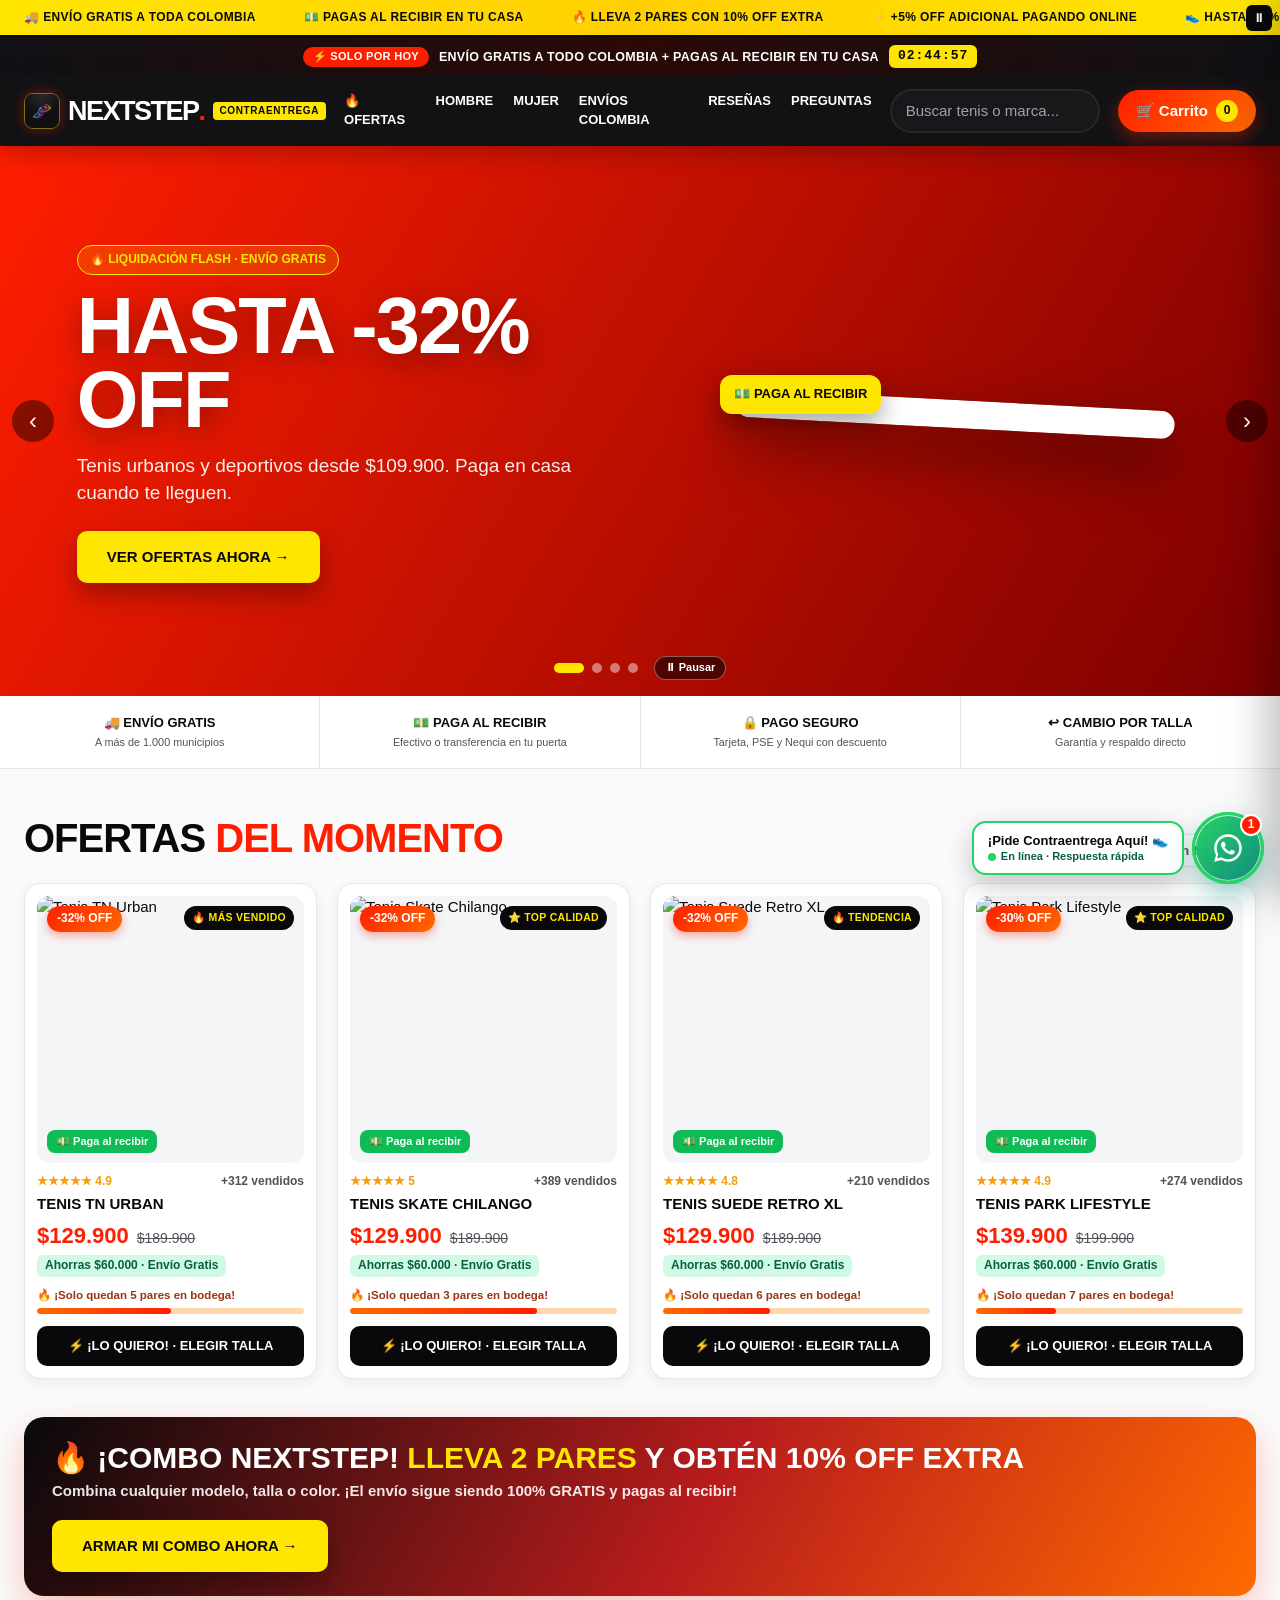
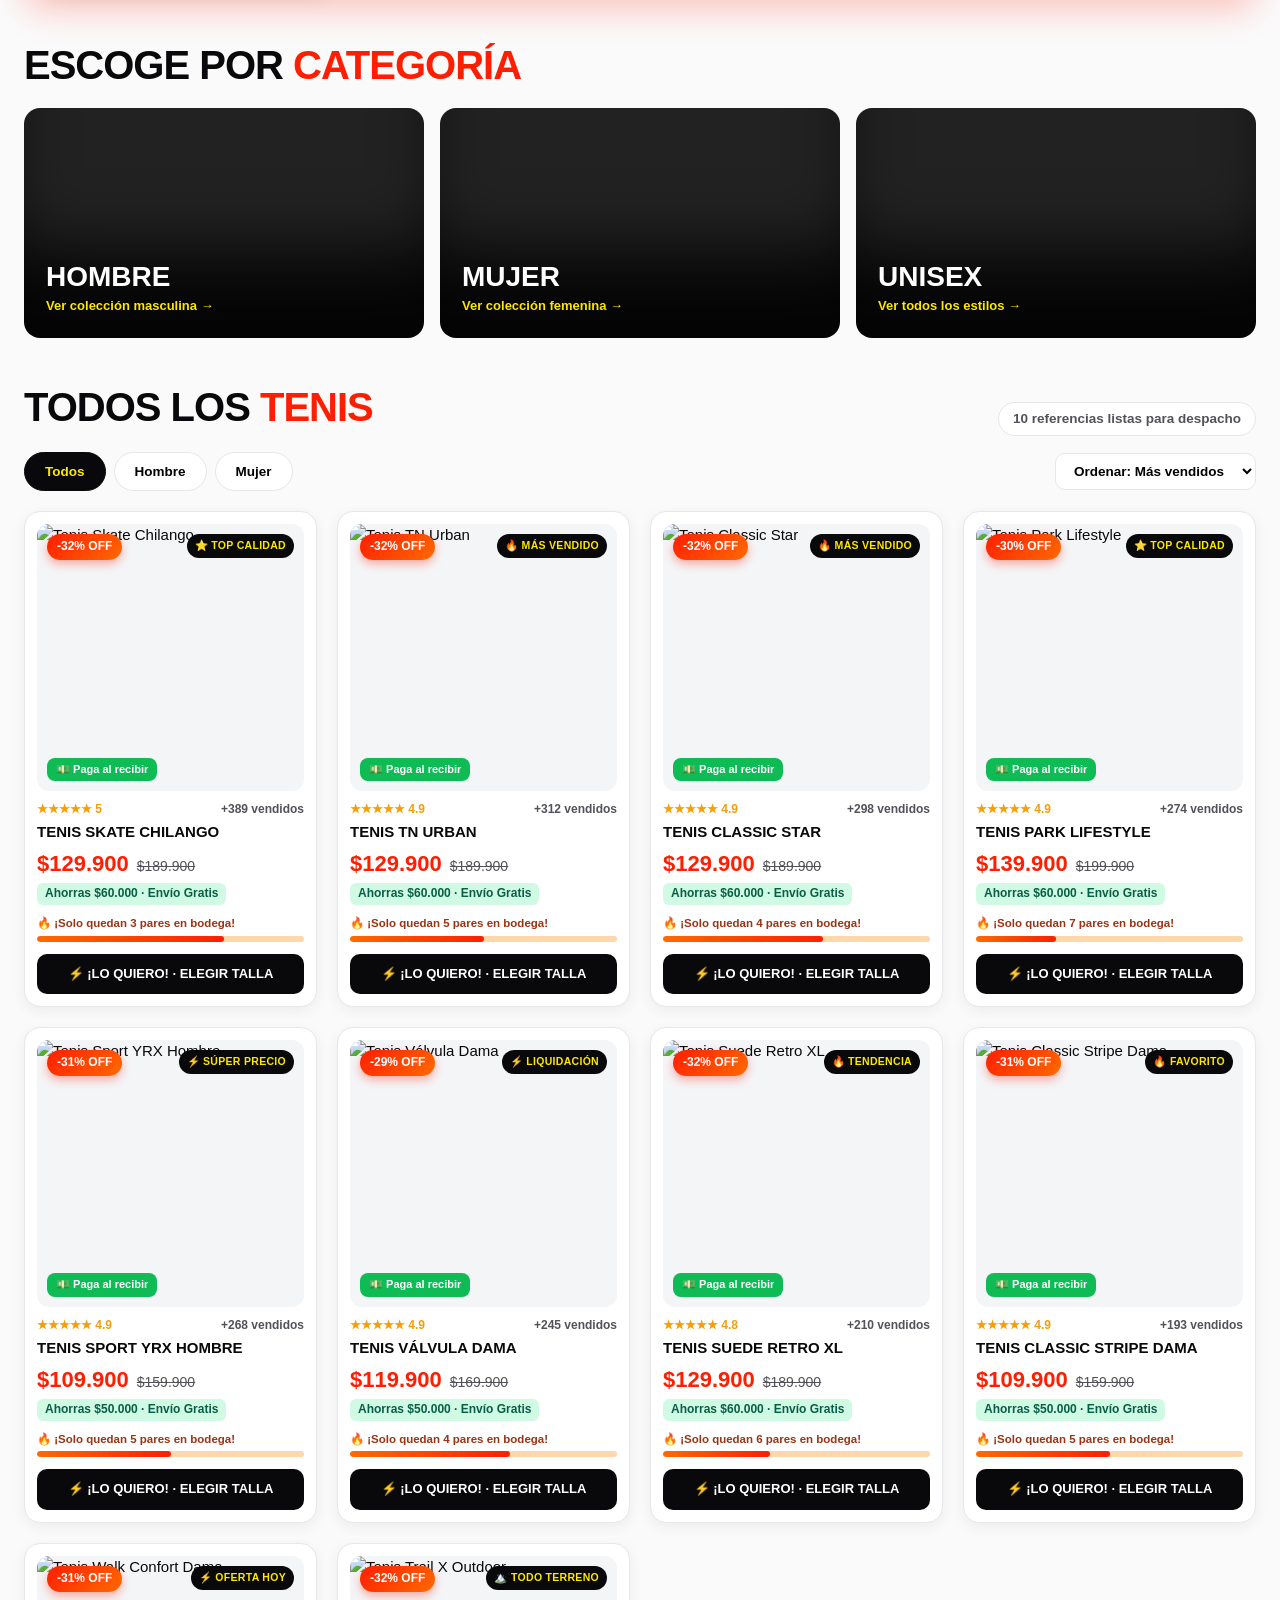
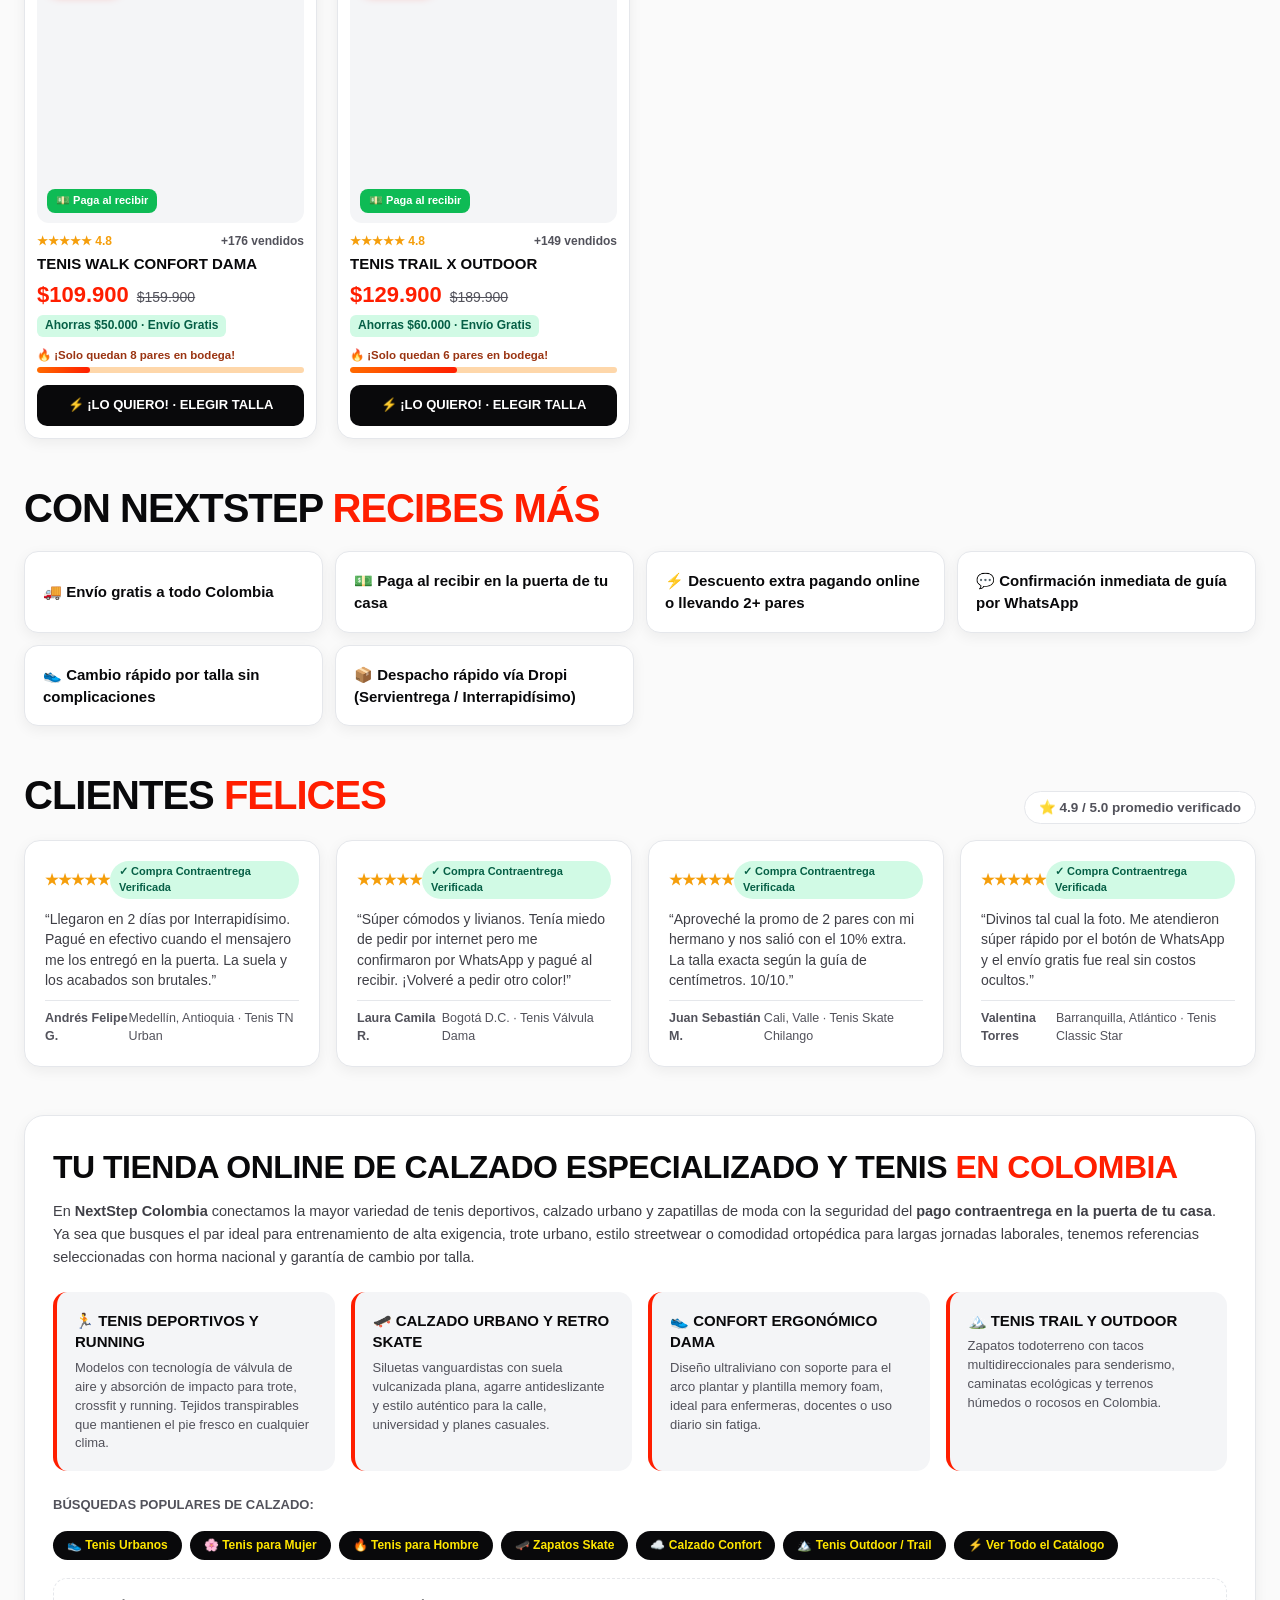
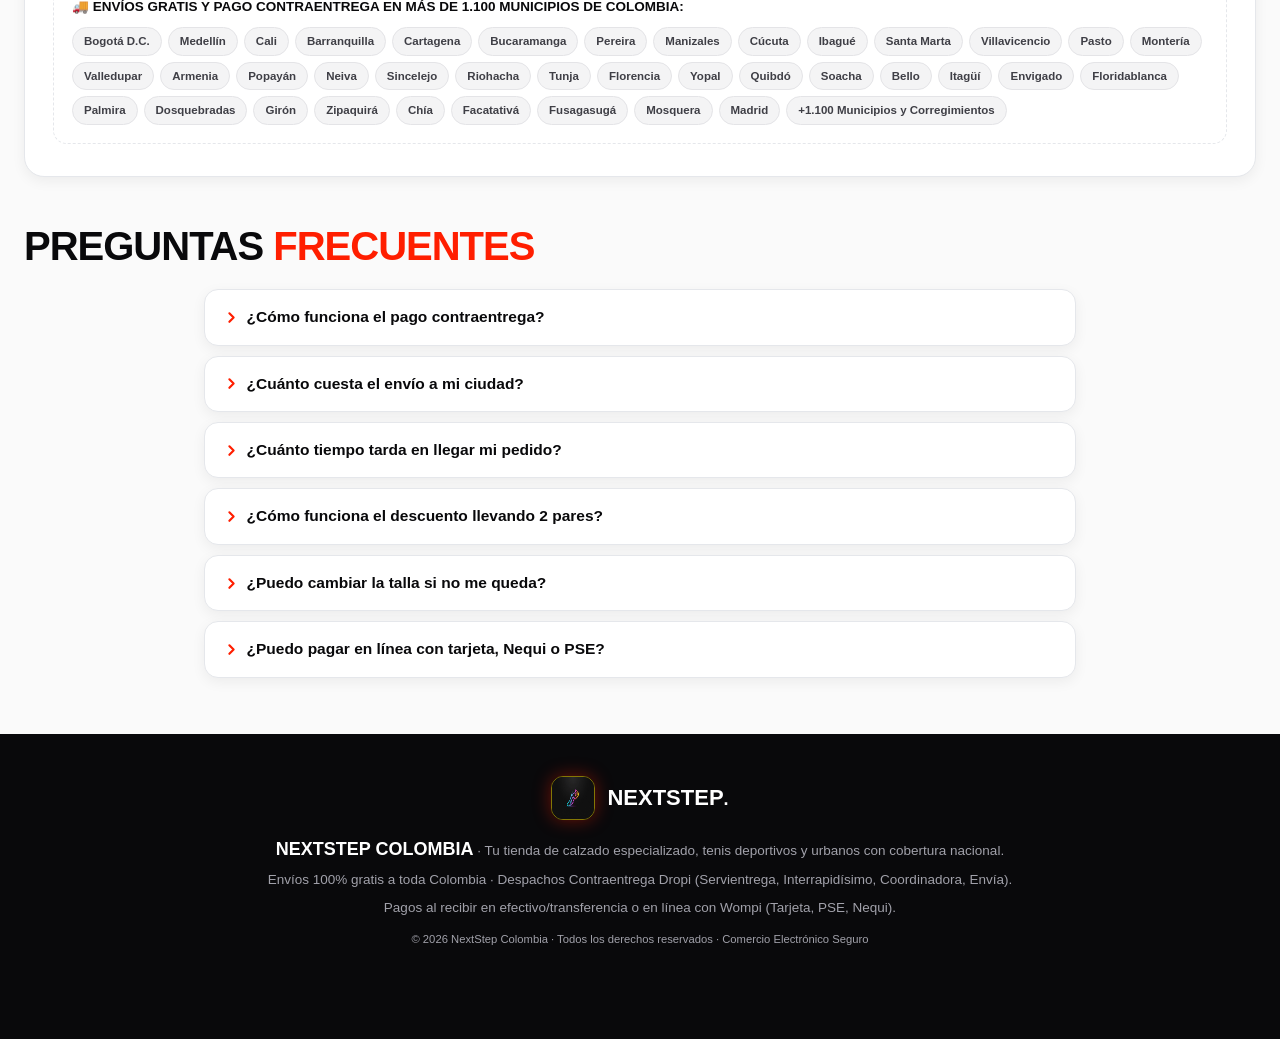
==== index.html @ 1e982fee "Agregar logo oficial NextStep y optimizacion SEO integral para Colombia" ====
<!DOCTYPE html>
<html lang="es">
<head>
  <meta charset="utf-8">
  <meta name="viewport" content="width=device-width, initial-scale=1">
  <title>NextStep Colombia · Tienda de Zapatos y Tenis Online | Pago Contraentrega y Envío Gratis</title>
  <meta name="description" content="Compra zapatos y tenis en Colombia al mejor precio con pago contraentrega y envío gratis a Bogotá, Medellín, Cali, Barranquilla, Bucaramanga y todo el país. Calzado especializado: running, urbano, deportivo, confort dama y outdoor con garantía de cambio por talla.">
  <meta name="keywords" content="zapatos colombia, tenis colombia, comprar zapatos online colombia, tenis contraentrega, calzado especializado colombia, tenis deportivos hombre, tenis mujer baratos colombia, tenis urbanos bogota, tenis running medellin, calzado confort cali, tenis dropi colombia, ofertas calzado colombia, zapatillas baratas colombia, zapatillas contra entrega, calzado dama colombia, tenis outdoor colombia">
  <meta name="author" content="NextStep Colombia">
  <meta name="robots" content="index, follow, max-image-preview:large, max-snippet:-1, max-video-preview:-1">
  
  <!-- Canonical & Favicons -->
  <link rel="canonical" href="https://nextstepcolombia.vercel.app/">
  <link rel="icon" type="image/x-icon" href="assets/favicon.ico">
  <link rel="apple-touch-icon" href="assets/logo.jpg">

  <!-- Geotags para Posicionamiento Local en Colombia -->
  <meta name="geo.region" content="CO">
  <meta name="geo.placename" content="Colombia">
  <meta name="geo.position" content="4.570868;-74.297333">
  <meta name="ICBM" content="4.570868, -74.297333">

  <!-- Open Graph / Redes Sociales y WhatsApp -->
  <meta property="og:type" content="website">
  <meta property="og:locale" content="es_CO">
  <meta property="og:site_name" content="NextStep Colombia">
  <meta property="og:title" content="NextStep Colombia · Tienda de Tenis y Calzado con Pago Contraentrega">
  <meta property="og:description" content="Calzado especializado, tenis deportivos y urbanos con envío gratis a todo Colombia. Paga en efectivo al recibir en la puerta de tu casa.">
  <meta property="og:url" content="https://nextstepcolombia.vercel.app/">
  <meta property="og:image" content="assets/logo.jpg">
  <meta property="og:image:alt" content="NextStep Colombia Logo Calzado Deportivo y Urbano">

  <!-- Twitter Card -->
  <meta name="twitter:card" content="summary_large_image">
  <meta name="twitter:title" content="NextStep Colombia · Zapatos y Tenis con Envío Gratis">
  <meta name="twitter:description" content="Paga al recibir en cualquier ciudad o municipio de Colombia. Calzado deportivo, urbano y confort.">
  <meta name="twitter:image" content="assets/logo.jpg">

  <link rel="stylesheet" href="css/styles.css">

  <!-- Schema.org Datos Estructurados JSON-LD para Google (Rich Snippets) -->
  <script type="application/ld+json">
  {
    "@context": "https://schema.org",
    "@graph": [
      {
        "@type": "OnlineStore",
        "@id": "https://nextstepcolombia.vercel.app/#store",
        "name": "NextStep Colombia",
        "url": "https://nextstepcolombia.vercel.app/",
        "logo": "https://nextstepcolombia.vercel.app/assets/logo.jpg",
        "image": "https://nextstepcolombia.vercel.app/assets/logo.jpg",
        "description": "Tienda online líder en Colombia de calzado especializado, tenis deportivos, urbanos y confort con pago contraentrega y envío gratis a nivel nacional.",
        "telephone": "+573001234567",
        "priceRange": "$$",
        "paymentAccepted": "Cash on Delivery, Credit Card, PSE, Nequi",
        "currenciesAccepted": "COP",
        "areaServed": {
          "@type": "Country",
          "name": "Colombia"
        },
        "hasMerchantReturnPolicy": {
          "@type": "MerchantReturnPolicy",
          "applicableCountry": "CO",
          "returnPolicyCategory": "https://schema.org/MerchantReturnFiniteReturnWindow",
          "merchantReturnDays": 5,
          "returnMethod": "https://schema.org/ReturnByMail",
          "returnFees": "https://schema.org/FreeReturn"
        }
      },
      {
        "@type": "FAQPage",
        "@id": "https://nextstepcolombia.vercel.app/#faq",
        "mainEntity": [
          {
            "@type": "Question",
            "name": "¿Cómo funciona el pago contraentrega en NextStep Colombia?",
            "acceptedAnswer": {
              "@type": "Answer",
              "text": "Realizas tu pedido en la tienda online o por WhatsApp sin pagar nada por adelantado. Despachamos tu paquete con transportadoras aliadas (Servientrega, Interrapidísimo, Coordinadora o Envía) y pagas en efectivo o transferencia cuando el mensajero te entrega los tenis en tu casa."
            }
          },
          {
            "@type": "Question",
            "name": "¿Cuánto cuesta el envío de tenis a cualquier parte de Colombia?",
            "acceptedAnswer": {
              "@type": "Answer",
              "text": "El envío es 100% gratis a cualquier ciudad o municipio de Colombia, sin cargos ocultos."
            }
          },
          {
            "@type": "Question",
            "name": "¿Cuánto tarda en llegar mi pedido de zapatos?",
            "acceptedAnswer": {
              "@type": "Answer",
              "text": "El tiempo de entrega estimado es de 2 a 5 días hábiles según la ciudad o municipio de destino. Te compartimos el número de guía para rastrear el paquete en tiempo real."
            }
          },
          {
            "@type": "Question",
            "name": "¿Puedo cambiar la talla si los tenis no me quedan bien?",
            "acceptedAnswer": {
              "@type": "Answer",
              "text": "Sí, cuentas con cambio garantizado por talla. Simplemente nos escribes al botón de WhatsApp y gestionamos el reemplazo de forma rápida."
            }
          }
        ]
      }
    ]
  }
  </script>
</head>
<body>
  <!-- Marquesina superior con botón accesible de pausa/reanudar -->
  <div class="mq" id="mq-wrap">
    <div id="mq"></div>
    <button class="mq-toggle" id="mq-toggle" type="button" aria-label="Pausar barra de anuncios" title="Pausar barra de anuncios">⏸</button>
  </div>

  <!-- Barra de oferta relámpago con temporizador -->
  <div class="flash-bar">
    <span class="flash-pill">⚡ Solo por hoy</span>
    <span>ENVÍO GRATIS A TODO COLOMBIA + PAGAS AL RECIBIR EN TU CASA</span>
    <span class="flash-timer" id="flash-timer">02:44:59</span>
  </div>

  <!-- Header Sticky con Logo Oficial NextStep -->
  <header>
    <a href="#" class="logo" aria-label="NextStep Colombia Inicio">
      <img src="assets/logo.jpg" alt="NextStep Calzado y Tenis Logo" class="logo-img" width="36" height="36">
      <span>NextStep<b>.</b></span>
      <span class="logo-tag">CONTRAENTREGA</span>
    </a>
    <nav>
      <a href="#ofertas">🔥 Ofertas</a>
      <a href="#tenis" onclick="setF('h')">Hombre</a>
      <a href="#tenis" onclick="setF('m')">Mujer</a>
      <a href="#cobertura-colombia">Envíos Colombia</a>
      <a href="#resenas">Reseñas</a>
      <a href="#faq">Preguntas</a>
    </nav>
    <div class="search-wrap">
      <input id="q" type="search" placeholder="Buscar tenis o marca..." oninput="render()" aria-label="Buscar tenis">
    </div>
    <button id="cb" type="button" onclick="openC()">🛒 Carrito <span id="cc">0</span></button>
  </header>

  <!-- Hero Slider -->
  <section class="hero" id="hero" aria-label="Promociones principales"></section>

  <!-- Trust Bar -->
  <div class="tr">
    <div>🚚 Envío gratis<small>A más de 1.000 municipios</small></div>
    <div>💵 Paga al recibir<small>Efectivo o transferencia en tu puerta</small></div>
    <div>🔒 Pago seguro<small>Tarjeta, PSE y Nequi con descuento</small></div>
    <div>↩ Cambio por talla<small>Garantía y respaldo directo</small></div>
  </div>

  <!-- Ofertas del momento -->
  <div class="sec-head" id="ofertas">
    <h2 class="sec">Ofertas <span>del momento</span></h2>
    <span class="sec-sub">🔥 Unidades limitadas en bodega</span>
  </div>
  <div class="grid" id="of"></div>

  <!-- Banner promocional de venta cruzada 2 pares -->
  <section class="promo-banner" aria-label="Promoción por volumen">
    <div>
      <h3>🔥 ¡Combo NextStep! <span>Lleva 2 pares</span> y obtén 10% OFF extra</h3>
      <p>Combina cualquier modelo, talla o color. ¡El envío sigue siendo 100% GRATIS y pagas al recibir!</p>
    </div>
    <a href="#tenis" class="cta cta-shine">Armar mi combo ahora →</a>
  </section>

  <!-- Categorías -->
  <h2 class="sec">Escoge por <span>categoría</span></h2>
  <div class="tiles" id="tiles"></div>

  <!-- Reels / Videos -->
  <div id="reel"></div>

  <!-- Catálogo Completo -->
  <div class="sec-head" id="tenis">
    <h2 class="sec">Todos los <span>tenis</span></h2>
    <span class="sec-sub" id="catalog-count">10 referencias listas para despacho</span>
  </div>
  <div class="bar" id="bar">
    <div class="chips">
      <button class="chip on" type="button" data-f="all">Todos</button>
      <button class="chip" type="button" data-f="h">Hombre</button>
      <button class="chip" type="button" data-f="m">Mujer</button>
    </div>
    <select id="sort" class="sort-select" onchange="render()" aria-label="Ordenar productos">
      <option value="featured">Ordenar: Más vendidos</option>
      <option value="discount">Mayor descuento %</option>
      <option value="price-asc">Menor precio primero</option>
      <option value="price-desc">Mayor precio primero</option>
    </select>
  </div>
  <div class="grid" id="grid"></div>

  <!-- Beneficios -->
  <h2 class="sec">Con NextStep <span>recibes más</span></h2>
  <div class="why">
    <div>🚚 Envío gratis a todo Colombia</div>
    <div>💵 Paga al recibir en la puerta de tu casa</div>
    <div>⚡ Descuento extra pagando online o llevando 2+ pares</div>
    <div>💬 Confirmación inmediata de guía por WhatsApp</div>
    <div>👟 Cambio rápido por talla sin complicaciones</div>
    <div>📦 Despacho rápido vía Dropi (Servientrega / Interrapidísimo)</div>
  </div>

  <!-- Reseñas Verificadas -->
  <div class="sec-head" id="resenas">
    <h2 class="sec">Clientes <span>felices</span></h2>
    <span class="sec-sub">⭐ 4.9 / 5.0 promedio verificado</span>
  </div>
  <div class="reviews-grid" id="reviews-grid"></div>

  <!-- Sección de Contenido SEO / Calzado Especializado y Cobertura Nacional Colombia -->
  <section class="seo-section" id="cobertura-colombia" aria-label="Especialistas en Calzado y Cobertura Nacional en Colombia">
    <div class="seo-card">
      <h2>Tu Tienda Online de Calzado Especializado y Tenis <span>en Colombia</span></h2>
      <p>En <strong>NextStep Colombia</strong> conectamos la mayor variedad de tenis deportivos, calzado urbano y zapatillas de moda con la seguridad del <strong>pago contraentrega en la puerta de tu casa</strong>. Ya sea que busques el par ideal para entrenamiento de alta exigencia, trote urbano, estilo streetwear o comodidad ortopédica para largas jornadas laborales, tenemos referencias seleccionadas con horma nacional y garantía de cambio por talla.</p>
      
      <div class="seo-grid">
        <div class="seo-box">
          <h3>🏃 Tenis Deportivos y Running</h3>
          <p>Modelos con tecnología de válvula de aire y absorción de impacto para trote, crossfit y running. Tejidos transpirables que mantienen el pie fresco en cualquier clima.</p>
        </div>
        <div class="seo-box">
          <h3>🛹 Calzado Urbano y Retro Skate</h3>
          <p>Siluetas vanguardistas con suela vulcanizada plana, agarre antideslizante y estilo auténtico para la calle, universidad y planes casuales.</p>
        </div>
        <div class="seo-box">
          <h3>👟 Confort Ergonómico Dama</h3>
          <p>Diseño ultraliviano con soporte para el arco plantar y plantilla memory foam, ideal para enfermeras, docentes o uso diario sin fatiga.</p>
        </div>
        <div class="seo-box">
          <h3>🏔️ Tenis Trail y Outdoor</h3>
          <p>Zapatos todoterreno con tacos multidireccionales para senderismo, caminatas ecológicas y terrenos húmedos o rocosos en Colombia.</p>
        </div>
      </div>

      <!-- Búsqueda rápida por categorías SEO -->
      <div style="margin-top:20px">
        <strong style="font-size:13px;text-transform:uppercase;color:var(--m)">Búsquedas populares de calzado:</strong>
        <div class="seo-tags-fast">
          <button type="button" class="seo-tag-btn" onclick="searchTag('Urban')">👟 Tenis Urbanos</button>
          <button type="button" class="seo-tag-btn" onclick="searchTag('Dama')">🌸 Tenis para Mujer</button>
          <button type="button" class="seo-tag-btn" onclick="searchTag('Hombre')">🔥 Tenis para Hombre</button>
          <button type="button" class="seo-tag-btn" onclick="searchTag('Skate')">🛹 Zapatos Skate</button>
          <button type="button" class="seo-tag-btn" onclick="searchTag('Confort')">☁️ Calzado Confort</button>
          <button type="button" class="seo-tag-btn" onclick="searchTag('Trail')">🏔️ Tenis Outdoor / Trail</button>
          <button type="button" class="seo-tag-btn" onclick="searchTag('')">⚡ Ver Todo el Catálogo</button>
        </div>
      </div>

      <!-- Nube de Cobertura Nacional de Envíos Contraentrega -->
      <div class="city-cloud">
        <strong>🚚 Envíos Gratis y Pago Contraentrega en más de 1.100 Municipios de Colombia:</strong>
        <div class="city-pills">
          <span class="city-pill">Bogotá D.C.</span>
          <span class="city-pill">Medellín</span>
          <span class="city-pill">Cali</span>
          <span class="city-pill">Barranquilla</span>
          <span class="city-pill">Cartagena</span>
          <span class="city-pill">Bucaramanga</span>
          <span class="city-pill">Pereira</span>
          <span class="city-pill">Manizales</span>
          <span class="city-pill">Cúcuta</span>
          <span class="city-pill">Ibagué</span>
          <span class="city-pill">Santa Marta</span>
          <span class="city-pill">Villavicencio</span>
          <span class="city-pill">Pasto</span>
          <span class="city-pill">Montería</span>
          <span class="city-pill">Valledupar</span>
          <span class="city-pill">Armenia</span>
          <span class="city-pill">Popayán</span>
          <span class="city-pill">Neiva</span>
          <span class="city-pill">Sincelejo</span>
          <span class="city-pill">Riohacha</span>
          <span class="city-pill">Tunja</span>
          <span class="city-pill">Florencia</span>
          <span class="city-pill">Yopal</span>
          <span class="city-pill">Quibdó</span>
          <span class="city-pill">Soacha</span>
          <span class="city-pill">Bello</span>
          <span class="city-pill">Itagüí</span>
          <span class="city-pill">Envigado</span>
          <span class="city-pill">Floridablanca</span>
          <span class="city-pill">Palmira</span>
          <span class="city-pill">Dosquebradas</span>
          <span class="city-pill">Girón</span>
          <span class="city-pill">Zipaquirá</span>
          <span class="city-pill">Chía</span>
          <span class="city-pill">Facatativá</span>
          <span class="city-pill">Fusagasugá</span>
          <span class="city-pill">Mosquera</span>
          <span class="city-pill">Madrid</span>
          <span class="city-pill">+1.100 Municipios y Corregimientos</span>
        </div>
      </div>
    </div>
  </section>

  <!-- Preguntas Frecuentes (Acordeón accesible) -->
  <section class="accordion" id="faq" aria-labelledby="faq-heading">
    <h2 class="sec" id="faq-heading">Preguntas <span>frecuentes</span></h2>
    <div class="faq" id="fq"></div>
  </section>

  <!-- Footer con Logo Oficial y Datos de Confianza -->
  <footer>
    <a href="#" class="footer-logo" aria-label="NextStep Colombia Inicio">
      <img src="assets/logo.jpg" alt="NextStep Colombia Calzado y Tenis" width="44" height="44">
      <span>NEXTSTEP<b>.</b></span>
    </a>
    <p><b>NEXTSTEP COLOMBIA</b> · Tu tienda de calzado especializado, tenis deportivos y urbanos con cobertura nacional.</p>
    <p style="margin:8px 0">Envíos 100% gratis a toda Colombia · Despachos Contraentrega Dropi (Servientrega, Interrapidísimo, Coordinadora, Envía).</p>
    <p style="margin-bottom:12px">Pagos al recibir en efectivo/transferencia o en línea con Wompi (Tarjeta, PSE, Nequi).</p>
    <small>© 2026 NextStep Colombia · Todos los derechos reservados · Comercio Electrónico Seguro</small>
  </footer>

  <!-- Botón Flotante Llamativo de WhatsApp en Esquina Inferior Derecha -->
  <div class="wab-wrap" id="wab-wrap">
    <a class="wab-bubble" id="wab-bubble" target="_blank" rel="noopener noreferrer" href="#">
      <strong>¡Pide Contraentrega Aquí! 👟</strong>
      <span><i class="wab-dot"></i> En línea · Respuesta rápida</span>
    </a>
    <a id="wab" target="_blank" rel="noopener noreferrer" href="#" aria-label="Pedir o consultar por WhatsApp">
      <span class="wab-badge">1</span>
      <svg viewBox="0 0 32 32" aria-hidden="true">
        <path d="M16 3C8.82 3 3 8.82 3 16c0 2.3.6 4.54 1.74 6.52L3 29l6.68-1.75A12.94 12.94 0 0 0 16 29c7.18 0 13-5.82 13-13S23.18 3 16 3zm0 23.62c-2.06 0-4.08-.56-5.84-1.62l-.42-.25-3.96 1.04 1.06-3.86-.27-.4A10.56 10.56 0 0 1 5.38 16c0-5.85 4.77-10.62 10.62-10.62 5.85 0 10.62 4.77 10.62 10.62 0 5.85-4.77 10.62-10.62 10.62zm5.82-7.96c-.32-.16-1.88-.93-2.18-1.04-.29-.1-.5-.16-.72.16-.21.32-.83 1.04-1.02 1.25-.18.21-.37.24-.69.08-.32-.16-1.35-.5-2.57-1.59-.95-.85-1.59-1.9-1.78-2.22-.18-.32-.02-.49.14-.65.14-.14.32-.37.48-.56.16-.19.21-.32.32-.54.1-.21.05-.4-.03-.56-.08-.16-.72-1.73-.99-2.37-.26-.62-.52-.54-.72-.55l-.61-.01c-.21 0-.56.08-.85.4-.3.32-1.12 1.1-1.12 2.67 0 1.58 1.15 3.1 1.31 3.32.16.21 2.26 3.45 5.48 4.84.76.33 1.36.53 1.82.68.76.24 1.46.21 2.01.12.61-.09 1.88-.77 2.15-1.51.26-.74.26-1.38.18-1.51-.08-.14-.29-.22-.61-.38z"/>
      </svg>
    </a>
  </div>

  <!-- Toast de Prueba Social en Vivo -->
  <div class="sales-toast" id="sales-toast" aria-live="polite">
    <img id="st-img" src="" alt="">
    <div class="sales-toast-txt" id="st-txt"></div>
    <button class="sales-toast-close" type="button" onclick="hideToast()" aria-label="Cerrar notificación">✕</button>
  </div>

  <!-- Modal de Producto -->
  <div class="ov" id="ov" onclick="closeM()">
    <div class="md" id="md" onclick="event.stopPropagation()"></div>
  </div>

  <!-- Backdrop y Drawer del Carrito -->
  <div class="ov" id="bk" onclick="closeC()"></div>
  <aside class="dr" id="dr" aria-label="Carrito de compras">
    <div class="dh">
      <span>🛒 Tu Pedido Contraentrega</span>
      <button type="button" onclick="closeC()" aria-label="Cerrar carrito">✕</button>
    </div>
    <div class="cart-perk" id="cart-perk">🚚 ¡Envío GRATIS a toda Colombia desbloqueado!</div>
    <div id="items"></div>
    <div id="co">
      <div class="tt"><span>Subtotal</span><span id="subtot"></span></div>
      <div class="tt" id="promo2x-row" style="display:none;color:#065f46;font-weight:800"><span>🔥 Combo 2+ pares (-10%)</span><span id="promo2x-val"></span></div>
      <div class="tt"><span>Envío Colombia</span><b style="color:#065f46">GRATIS</b></div>
      <div class="tt" style="font-size:19px;border-top:1px solid #e5e7eb;padding-top:8px"><span>Total a pagar</span><b id="tot"></b></div>
      <div class="tt sv" style="width:100%;margin-bottom:12px"><span id="onl"></span></div>

      <input id="nm" placeholder="Nombre completo *" autocomplete="name">
      <input id="ph" placeholder="Celular / WhatsApp *" inputmode="tel" autocomplete="tel">
      <div class="co-row">
        <input id="dp" placeholder="Departamento *" autocomplete="address-level1">
        <input id="ci" placeholder="Ciudad / Municipio *" autocomplete="address-level2">
      </div>
      <input id="ad" placeholder="Dirección exacta y barrio *" autocomplete="street-address">
      <input id="nt" placeholder="Referencias o notas de entrega (opcional)">

      <button class="w wa cta-shine" type="button" onclick="wa()">💬 Pedir Contraentrega por WhatsApp</button>
      <button class="w" type="button" id="pb" onclick="pay()" style="background:var(--k);margin-top:8px"></button>
    </div>
  </aside>

  <script src="js/data.js"></script>
  <script src="js/app.js"></script>
</body>
</html>
---- css/styles.css ----
/* ==========================================================================
   NEXTSTEP · ESTILOS E-COMMERCE DE ALTA CONVERSIÓN (DROPI / CONTRAENTREGA)
   ========================================================================== */
:root {
  --k: #09090b;
  --k-soft: #18181b;
  --r: #ff1e00;
  --r-dark: #c90000;
  --y: #ffe600;
  --y-soft: #fff6a8;
  --green: #00b84c;
  --wa: #25d366;
  --wa-dark: #128c7e;
  --orange: #ff6a00;
  --g: #f4f5f7;
  --border: #e5e7eb;
  --m: #52525b;
  --card-bg: #ffffff;
  --shadow-sm: 0 4px 14px rgba(0, 0, 0, 0.06);
  --shadow-md: 0 12px 28px rgba(0, 0, 0, 0.12);
  --shadow-glow: 0 14px 34px rgba(255, 30, 0, 0.24);
  --radius: 16px;
}

* {
  box-sizing: border-box;
  margin: 0;
}

html {
  scroll-behavior: smooth;
}

body {
  font: 15px/1.45 "Inter", "Helvetica Neue", Arial, sans-serif;
  color: var(--k);
  background: #fafafa;
  overflow-x: hidden;
}

a {
  color: inherit;
}

button {
  font: inherit;
  cursor: pointer;
  border: 0;
}

.mu {
  color: var(--m);
}

/* ---------- Marquesina Superior + Control de Pausa (WCAG 2.2.2) ---------- */
.mq {
  background: linear-gradient(90deg, var(--y), #ffd000, var(--y));
  color: var(--k);
  overflow: hidden;
  white-space: nowrap;
  font-weight: 900;
  font-size: 12px;
  letter-spacing: 0.4px;
  text-transform: uppercase;
  padding: 9px 44px 9px 0;
  position: relative;
  border-bottom: 2px solid var(--k);
}

.mq > div {
  display: inline-block;
  will-change: transform;
}

.mq span {
  margin: 0 24px;
}

@media (prefers-reduced-motion: no-preference) {
  .mq > div {
    animation: mq 32s linear infinite;
  }
  .mq.paused > div {
    animation-play-state: paused;
  }
}

@keyframes mq {
  to {
    transform: translateX(-50%);
  }
}

.mq-toggle {
  position: absolute;
  right: 8px;
  top: 50%;
  transform: translateY(-50%);
  background: var(--k);
  color: #fff;
  width: 26px;
  height: 26px;
  border-radius: 6px;
  font-size: 12px;
  display: grid;
  place-items: center;
  line-height: 1;
}

.mq-toggle:hover {
  background: var(--r);
}

/* ---------- Barra Flash de Urgencia con Temporizador ---------- */
.flash-bar {
  background: linear-gradient(90deg, #111115, #2b0907, #111115);
  color: #fff;
  text-align: center;
  padding: 8px 16px;
  font-size: 12.5px;
  font-weight: 800;
  letter-spacing: 0.3px;
  display: flex;
  flex-wrap: wrap;
  align-items: center;
  justify-content: center;
  gap: 10px;
}

.flash-pill {
  background: var(--r);
  color: #fff;
  padding: 2px 10px;
  border-radius: 99px;
  font-size: 11px;
  font-weight: 900;
  text-transform: uppercase;
}

.flash-timer {
  background: var(--y);
  color: var(--k);
  font-family: ui-monospace, SFMono-Regular, Menlo, monospace;
  font-weight: 900;
  padding: 2px 9px;
  border-radius: 6px;
  font-size: 13px;
  letter-spacing: 1px;
}

/* ---------- Header Sticky ---------- */
header {
  background: rgba(9, 9, 11, 0.96);
  backdrop-filter: blur(10px);
  color: #fff;
  display: flex;
  align-items: center;
  gap: 18px;
  padding: 12px 24px;
  position: sticky;
  top: 0;
  z-index: 40;
  box-shadow: 0 6px 24px rgba(0, 0, 0, 0.25);
}

.logo {
  font-weight: 900;
  font-size: 27px;
  letter-spacing: -1.5px;
  text-transform: uppercase;
  text-decoration: none;
  display: inline-flex;
  align-items: center;
  gap: 8px;
}

.logo-img {
  width: 36px;
  height: 36px;
  border-radius: 9px;
  object-fit: cover;
  box-shadow: 0 0 12px rgba(255, 30, 0, 0.4);
  border: 1.5px solid rgba(255, 230, 0, 0.45);
  transition: transform 0.25s ease, box-shadow 0.25s ease;
  flex-shrink: 0;
}

.logo:hover .logo-img {
  transform: rotate(-6deg) scale(1.06);
  box-shadow: 0 0 18px rgba(255, 106, 0, 0.65);
}

.logo b {
  color: var(--r);
}

.logo-tag {
  font-size: 10px;
  letter-spacing: 0.6px;
  background: var(--y);
  color: var(--k);
  padding: 2px 7px;
  border-radius: 4px;
  font-weight: 900;
}

nav {
  display: flex;
  gap: 20px;
  font-weight: 800;
  font-size: 13px;
  text-transform: uppercase;
  flex: 1;
}

nav a {
  text-decoration: none;
  position: relative;
  padding: 4px 0;
  transition: color 0.2s;
}

nav a:hover {
  color: var(--y);
}

.search-wrap {
  position: relative;
  display: flex;
  align-items: center;
}

#q {
  padding: 9px 14px;
  border-radius: 99px;
  border: 2px solid #27272a;
  background: #18181b;
  color: #fff;
  width: 210px;
  font: inherit;
  transition: border-color 0.2s, background 0.2s;
}

#q::placeholder {
  color: #a1a1aa;
}

#q:focus {
  outline: none;
  border-color: var(--y);
  background: #222226;
}

#cb {
  background: linear-gradient(135deg, var(--r), var(--orange));
  color: #fff;
  font-weight: 900;
  padding: 10px 18px;
  border-radius: 99px;
  display: inline-flex;
  align-items: center;
  gap: 8px;
  box-shadow: 0 6px 18px rgba(255, 30, 0, 0.38);
  transition: transform 0.2s, box-shadow 0.2s;
}

#cb:hover {
  transform: translateY(-2px);
  box-shadow: 0 10px 22px rgba(255, 30, 0, 0.5);
}

#cc {
  background: var(--y);
  color: var(--k);
  border-radius: 99px;
  min-width: 22px;
  height: 22px;
  display: inline-grid;
  place-items: center;
  padding: 0 6px;
  font-size: 12px;
  font-weight: 900;
}

@media (max-width: 820px) {
  nav {
    display: none;
  }
  .logo-tag {
    display: none;
  }
  #q {
    width: 145px;
    flex: 1;
  }
  header {
    padding: 10px 12px;
    gap: 10px;
  }
  #cb {
    padding: 9px 13px;
    font-size: 13px;
  }
}

/* ---------- Hero Slider de Alto Impacto ---------- */
.hero {
  position: relative;
  overflow: hidden;
  color: #fff;
  background: var(--k);
}

.sl {
  display: none;
  position: relative;
  min-height: min(72vh, 550px);
  padding: 44px 6vw 58px;
  align-items: center;
  grid-template-columns: 1.15fr 0.95fr;
  gap: 28px;
}

.sl.on {
  display: grid;
}

@media (prefers-reduced-motion: no-preference) {
  .sl.on {
    animation: fi 0.55s ease-out;
  }
}

@keyframes fi {
  from {
    opacity: 0;
    transform: translateX(30px);
  }
}

.hero-kicker {
  display: inline-flex;
  align-items: center;
  gap: 6px;
  background: rgba(255, 230, 0, 0.16);
  border: 1px solid var(--y);
  color: var(--y);
  font-size: 12px;
  font-weight: 900;
  text-transform: uppercase;
  padding: 5px 12px;
  border-radius: 99px;
  margin-bottom: 14px;
}

.sl h1 {
  font-size: clamp(36px, 6.2vw, 82px);
  line-height: 0.94;
  font-weight: 900;
  text-transform: uppercase;
  letter-spacing: -2px;
  text-shadow: 0 8px 26px rgba(0, 0, 0, 0.35);
}

.sl p {
  font-size: clamp(15px, 1.8vw, 19px);
  margin: 14px 0 24px;
  max-width: 510px;
  color: rgba(255, 255, 255, 0.92);
}

.hero-img-wrap {
  position: relative;
  display: grid;
  place-items: center;
}

.sl img {
  width: 100%;
  max-width: 440px;
  max-height: 410px;
  object-fit: cover;
  border-radius: 22px;
  transform: rotate(3deg);
  box-shadow: 0 26px 60px rgba(0, 0, 0, 0.55);
  border: 3px solid rgba(255, 255, 255, 0.25);
  background: #fff;
}

@media (prefers-reduced-motion: no-preference) {
  .sl.on img {
    animation: floatShoe 4.6s ease-in-out infinite;
  }
}

@keyframes floatShoe {
  0%, 100% {
    transform: rotate(3deg) translateY(0);
  }
  50% {
    transform: rotate(1deg) translateY(-12px);
  }
}

.hero-badge {
  position: absolute;
  bottom: 14px;
  left: 14px;
  background: var(--y);
  color: var(--k);
  padding: 10px 14px;
  border-radius: 12px;
  font-weight: 900;
  font-size: 13px;
  box-shadow: 0 10px 24px rgba(0, 0, 0, 0.35);
  text-transform: uppercase;
}

.bgv {
  position: absolute;
  inset: 0;
  width: 100%;
  height: 100%;
  object-fit: cover;
  opacity: 0.35;
}

@media (max-width: 760px) {
  .sl {
    grid-template-columns: 1fr;
    text-align: center;
    padding: 30px 20px 54px;
  }
  .sl img {
    max-height: 230px;
    max-width: 280px;
  }
  .hero-img-wrap {
    order: -1;
  }
  .sl p {
    margin-inline: auto;
  }
  .hero-badge {
    left: 50%;
    transform: translateX(-50%);
    white-space: nowrap;
  }
}

.ar {
  position: absolute;
  top: 50%;
  transform: translateY(-50%);
  background: rgba(0, 0, 0, 0.45);
  color: #fff;
  width: 42px;
  height: 42px;
  border-radius: 50%;
  font-size: 24px;
  display: grid;
  place-items: center;
  z-index: 3;
  transition: background 0.2s;
}

.ar:hover {
  background: rgba(0, 0, 0, 0.8);
}

.dots {
  position: absolute;
  bottom: 16px;
  left: 0;
  right: 0;
  display: flex;
  align-items: center;
  justify-content: center;
  gap: 8px;
  z-index: 3;
}

.dots i {
  display: inline-block;
  width: 10px;
  height: 10px;
  border-radius: 6px;
  background: rgba(255, 255, 255, 0.45);
  cursor: pointer;
  transition: width 0.25s, background 0.25s;
}

.dots i.on {
  background: var(--y);
  width: 30px;
}

.hero-toggle {
  background: rgba(0, 0, 0, 0.55);
  color: #fff;
  border: 1px solid rgba(255, 255, 255, 0.35);
  border-radius: 99px;
  padding: 3px 10px;
  font-size: 11px;
  font-weight: 800;
  margin-left: 8px;
}

/* ---------- Botones CTA Llamativos + Brillo Shimmer ---------- */
.cta {
  position: relative;
  overflow: hidden;
  display: inline-flex;
  align-items: center;
  justify-content: center;
  gap: 8px;
  background: var(--y);
  color: var(--k);
  font-weight: 900;
  text-transform: uppercase;
  padding: 15px 30px;
  text-decoration: none;
  border-radius: 10px;
  box-shadow: 0 12px 26px rgba(0, 0, 0, 0.3);
  transition: transform 0.2s, box-shadow 0.2s, background 0.2s;
}

.cta:hover {
  transform: translateY(-2px);
  background: #fff;
}

.cta.k {
  background: var(--k);
  color: #fff;
  width: 100%;
  margin-top: 8px;
}

.cta.k:hover {
  background: var(--r);
}

.cta-shine::after,
.w::after {
  content: "";
  position: absolute;
  inset: 0;
  background: linear-gradient(
    115deg,
    transparent 25%,
    rgba(255, 255, 255, 0.45) 50%,
    transparent 75%
  );
  transform: translateX(-120%);
  pointer-events: none;
}

@media (prefers-reduced-motion: no-preference) {
  .cta-shine::after,
  .w::after {
    animation: ctaShine 3.6s ease-in-out infinite;
  }
}

@keyframes ctaShine {
  0%, 60% {
    transform: translateX(-120%);
  }
  100% {
    transform: translateX(120%);
  }
}

/* ---------- Trust Bar (4 Pilares) ---------- */
.tr {
  display: grid;
  grid-template-columns: repeat(auto-fit, minmax(190px, 1fr));
  gap: 1px;
  background: var(--border);
  border-bottom: 1px solid var(--border);
}

.tr div {
  background: #fff;
  padding: 18px 14px;
  text-align: center;
  font-weight: 900;
  font-size: 13px;
  text-transform: uppercase;
  transition: background 0.2s;
}

.tr div:hover {
  background: #fffbeb;
}

.tr small {
  display: block;
  color: var(--m);
  font-weight: 500;
  text-transform: none;
  margin-top: 2px;
}

/* ---------- Títulos de Sección ---------- */
.sec-head {
  max-width: 1280px;
  margin: auto;
  padding: 40px 24px 16px;
  display: flex;
  flex-wrap: wrap;
  align-items: flex-end;
  justify-content: space-between;
  gap: 12px;
}

.sec {
  font-size: clamp(24px, 3.8vw, 40px);
  font-weight: 900;
  text-transform: uppercase;
  letter-spacing: -1px;
  padding: 40px 24px 14px;
  max-width: 1280px;
  margin: auto;
}

.sec-head .sec {
  padding: 0;
  margin: 0;
}

.sec span {
  color: var(--r);
}

.sec-sub {
  font-size: 13.5px;
  font-weight: 700;
  color: var(--m);
  background: #fff;
  border: 1px solid var(--border);
  padding: 6px 14px;
  border-radius: 99px;
}

/* ---------- Grids y Tarjetas de Producto (Estilo Tiendas Nova / Dropi) ---------- */
.grid {
  display: grid;
  grid-template-columns: repeat(auto-fill, minmax(245px, 1fr));
  gap: 20px;
  padding: 0 24px;
  max-width: 1280px;
  margin: auto;
}

.card {
  background: var(--card-bg);
  border-radius: var(--radius);
  padding: 12px;
  border: 1.5px solid var(--border);
  box-shadow: var(--shadow-sm);
  cursor: pointer;
  display: flex;
  flex-direction: column;
  transition: transform 0.25s ease, box-shadow 0.25s ease, border-color 0.25s ease;
}

.card:hover {
  transform: translateY(-6px);
  box-shadow: var(--shadow-md);
  border-color: var(--r);
}

.im {
  aspect-ratio: 1;
  background: var(--g);
  border-radius: 12px;
  overflow: hidden;
  position: relative;
}

.im img {
  width: 100%;
  height: 100%;
  object-fit: cover;
  transition: transform 0.4s ease;
}

.card:hover .im img {
  transform: scale(1.07);
}

.bg {
  position: absolute;
  top: 10px;
  left: 10px;
  background: linear-gradient(135deg, var(--r), var(--orange));
  color: #fff;
  font-size: 12px;
  font-weight: 900;
  padding: 4px 10px;
  border-radius: 99px;
  box-shadow: 0 4px 10px rgba(255, 30, 0, 0.35);
}

.tag-hot {
  position: absolute;
  top: 10px;
  right: 10px;
  background: var(--k);
  color: var(--y);
  font-size: 10.5px;
  font-weight: 900;
  padding: 4px 8px;
  border-radius: 99px;
  letter-spacing: 0.3px;
}

.tag-cod {
  position: absolute;
  bottom: 10px;
  left: 10px;
  background: rgba(0, 184, 76, 0.94);
  color: #fff;
  font-size: 11px;
  font-weight: 800;
  padding: 4px 9px;
  border-radius: 8px;
}

.vb {
  position: absolute;
  bottom: 10px;
  right: 10px;
  background: var(--k);
  color: #fff;
  font-size: 11px;
  font-weight: 800;
  padding: 4px 8px;
  border-radius: 6px;
}

.card-meta {
  display: flex;
  align-items: center;
  justify-content: space-between;
  font-size: 12px;
  margin-top: 10px;
  color: var(--m);
  font-weight: 700;
}

.stars {
  color: #f59e0b;
  font-weight: 900;
}

.card h3 {
  font-size: 15px;
  font-weight: 900;
  margin: 4px 0 6px;
  text-transform: uppercase;
  line-height: 1.25;
}

.pr {
  display: flex;
  align-items: baseline;
  flex-wrap: wrap;
  gap: 8px;
}

.pr b {
  font-size: 22px;
  font-weight: 900;
  color: var(--r);
}

.pr s {
  color: var(--m);
  font-size: 14px;
}

.sv {
  display: inline-block;
  margin-top: 4px;
  font-size: 12px;
  font-weight: 800;
  color: #065f46;
  background: #d1fae5;
  padding: 2px 8px;
  border-radius: 6px;
  width: fit-content;
}

.stock-bar-wrap {
  margin-top: 10px;
  font-size: 11.5px;
  font-weight: 700;
  color: #9a3412;
}

.stock-track {
  height: 6px;
  background: #fed7aa;
  border-radius: 99px;
  overflow: hidden;
  margin-top: 4px;
}

.stock-fill {
  height: 100%;
  background: linear-gradient(90deg, var(--orange), var(--r));
  border-radius: 99px;
}

.card-btn {
  margin-top: 12px;
  width: 100%;
  background: var(--k);
  color: #fff;
  font-weight: 900;
  font-size: 13px;
  text-transform: uppercase;
  padding: 11px 12px;
  border-radius: 10px;
  position: relative;
  overflow: hidden;
  transition: background 0.2s, transform 0.2s;
}

.card:hover .card-btn {
  background: linear-gradient(135deg, var(--r), var(--orange));
}

.card iframe,
.card video {
  width: 100%;
  aspect-ratio: 4/5;
  border: 0;
  border-radius: 10px;
  background: #000;
}

/* ---------- Banner Promocional 2x (Venta Cruzada) ---------- */
.promo-banner {
  max-width: 1232px;
  margin: 38px auto 0;
  padding: 24px 28px;
  border-radius: 20px;
  background: linear-gradient(120deg, #09090b 0%, #b91c1c 55%, #ff6a00 100%);
  color: #fff;
  display: flex;
  flex-wrap: wrap;
  align-items: center;
  justify-content: space-between;
  gap: 18px;
  box-shadow: var(--shadow-glow);
}

@media (max-width: 1280px) {
  .promo-banner {
    margin-inline: 24px;
  }
}

.promo-banner h3 {
  font-size: clamp(20px, 3vw, 30px);
  font-weight: 900;
  text-transform: uppercase;
  line-height: 1.1;
}

.promo-banner h3 span {
  color: var(--y);
}

.promo-banner p {
  margin-top: 6px;
  color: rgba(255, 255, 255, 0.9);
  font-weight: 600;
}

/* ---------- Categorías (Tiles) ---------- */
.tiles {
  display: grid;
  grid-template-columns: repeat(auto-fit, minmax(250px, 1fr));
  gap: 16px;
  padding: 0 24px;
  max-width: 1280px;
  margin: auto;
}

.tile {
  height: 230px;
  border-radius: var(--radius);
  background: #222 center/cover;
  color: #fff;
  display: flex;
  flex-direction: column;
  justify-content: flex-end;
  padding: 22px;
  text-decoration: none;
  cursor: pointer;
  position: relative;
  overflow: hidden;
  box-shadow: inset 0 -110px 70px -25px rgba(0, 0, 0, 0.88);
  transition: transform 0.25s ease, box-shadow 0.25s ease;
}

.tile:hover {
  transform: translateY(-4px);
  box-shadow: inset 0 -120px 75px -20px rgba(225, 6, 0, 0.78), var(--shadow-md);
}

.tile strong {
  font-size: 28px;
  font-weight: 900;
  text-transform: uppercase;
  line-height: 1;
}

.tile span {
  font-size: 13px;
  font-weight: 800;
  color: var(--y);
  margin-top: 6px;
}

/* ---------- Barra de Filtros y Ordenamiento ---------- */
.bar {
  display: flex;
  flex-wrap: wrap;
  align-items: center;
  justify-content: space-between;
  gap: 12px;
  padding: 0 24px 20px;
  max-width: 1280px;
  margin: auto;
}

.chips {
  display: flex;
  flex-wrap: wrap;
  gap: 8px;
}

.chip {
  background: #fff;
  border: 1.5px solid var(--border);
  padding: 9px 20px;
  border-radius: 99px;
  font-weight: 800;
  font-size: 13.5px;
  transition: background 0.2s, color 0.2s, border-color 0.2s;
}

.chip:hover {
  border-color: var(--k);
}

.chip.on {
  background: var(--k);
  color: var(--y);
  border-color: var(--k);
}

.sort-select {
  padding: 9px 14px;
  border-radius: 10px;
  border: 1.5px solid var(--border);
  background: #fff;
  font: inherit;
  font-weight: 700;
  font-size: 13.5px;
  cursor: pointer;
}

/* ---------- Por Qué Elegir NextStep ---------- */
.why {
  display: grid;
  grid-template-columns: repeat(auto-fit, minmax(240px, 1fr));
  gap: 12px;
  padding: 0 24px;
  max-width: 1280px;
  margin: auto;
}

.why div {
  background: #fff;
  border: 1.5px solid var(--border);
  padding: 18px;
  border-radius: 14px;
  font-weight: 800;
  box-shadow: var(--shadow-sm);
  display: flex;
  align-items: center;
  gap: 10px;
}

/* ---------- Reseñas Verificadas ---------- */
.reviews-grid {
  display: grid;
  grid-template-columns: repeat(auto-fit, minmax(260px, 1fr));
  gap: 16px;
  padding: 0 24px;
  max-width: 1280px;
  margin: auto;
}

.rev-card {
  background: #fff;
  border: 1.5px solid var(--border);
  border-radius: 16px;
  padding: 20px;
  box-shadow: var(--shadow-sm);
  display: flex;
  flex-direction: column;
  gap: 10px;
}

.rev-top {
  display: flex;
  justify-content: space-between;
  align-items: center;
}

.rev-badge {
  font-size: 11px;
  font-weight: 800;
  color: #065f46;
  background: #d1fae5;
  padding: 3px 9px;
  border-radius: 99px;
}

.rev-card p {
  color: #3f3f46;
  font-size: 14px;
}

.rev-foot {
  margin-top: auto;
  padding-top: 8px;
  border-top: 1px solid var(--border);
  font-size: 12.5px;
  display: flex;
  justify-content: space-between;
  color: var(--m);
}

/* ---------- FAQ Acordeón (modern-web-guidance: accordion) ---------- */
.faq {
  max-width: 920px;
  margin: auto;
  padding: 0 24px;
}

.faq details {
  background: #fff;
  border: 1.5px solid var(--border);
  border-radius: 14px;
  margin-bottom: 10px;
  padding: 0 18px;
  box-shadow: var(--shadow-sm);
}

.faq summary {
  list-style: none;
  display: flex;
  align-items: center;
  gap: 0.75ch;
  cursor: pointer;
  font-weight: 800;
  font-size: 15.5px;
  padding: 16px 0;
}

.faq summary::-webkit-details-marker {
  display: none;
}

.faq summary::before {
  content: "";
  inline-size: 1.1em;
  block-size: 1.1em;
  flex-shrink: 0;
  background-color: var(--r);
  mask: url("data:image/svg+xml,%3Csvg xmlns='http://www.w3.org/2000/svg' viewBox='0 0 24 24' fill='none' stroke='black' stroke-width='3' stroke-linecap='round' stroke-linejoin='round'%3E%3Cpolyline points='6 9 12 15 18 9'/%3E%3C/svg%3E") no-repeat center / contain;
  rotate: -90deg;
}

.faq details[open] > summary::before {
  rotate: 0deg;
}

@media (prefers-reduced-motion: no-preference) {
  .faq summary::before {
    transition: rotate 0.2s ease;
  }
}

.faq details::details-content {
  interpolate-size: allow-keywords;
  overflow: clip;
  contain: layout;
}

.faq details:not([open])::details-content {
  block-size: 0;
}

@media (prefers-reduced-motion: no-preference) {
  .faq details::details-content {
    transition: block-size, content-visibility, display;
    transition-duration: 0.3s;
    transition-timing-function: ease-in-out;
    transition-behavior: allow-discrete;
  }
}

.faq details p,
.faq details ul {
  margin: 0 0 16px 0;
  color: #3f3f46;
}

.faq details ul {
  padding-left: 18px;
}

/* ---------- Modal de Producto de Alta Conversión ---------- */
.ov {
  position: fixed;
  inset: 0;
  background: rgba(9, 9, 11, 0.72);
  backdrop-filter: blur(4px);
  display: none;
  z-index: 60;
  align-items: center;
  justify-content: center;
  padding: 12px;
}

.ov.on {
  display: flex;
}

.md {
  background: #fff;
  border-radius: 20px;
  max-width: 920px;
  width: 100%;
  max-height: 92vh;
  overflow: auto;
  display: grid;
  grid-template-columns: 1fr 1.1fr;
  box-shadow: 0 28px 64px rgba(0, 0, 0, 0.45);
}

@media (max-width: 740px) {
  .md {
    grid-template-columns: 1fr;
  }
}

.pi {
  padding: 22px;
}

.pi h2 {
  text-transform: uppercase;
  font-weight: 900;
  font-size: 24px;
  margin: 8px 0 6px;
}

.big b {
  font-size: 32px;
}

.live-viewers {
  display: inline-flex;
  align-items: center;
  gap: 6px;
  background: #fef2f2;
  color: #b91c1c;
  font-size: 12.5px;
  font-weight: 800;
  padding: 6px 12px;
  border-radius: 8px;
  margin-bottom: 10px;
}

.pack-grid {
  display: grid;
  grid-template-columns: 1fr 1fr;
  gap: 8px;
  margin: 12px 0;
}

.pack-opt {
  text-align: left;
  background: #fff;
  border: 2px solid var(--border);
  border-radius: 12px;
  padding: 10px 12px;
  position: relative;
  transition: border-color 0.2s, background 0.2s;
}

.pack-opt.on {
  border-color: var(--r);
  background: #fff5f5;
}

.pack-badge {
  position: absolute;
  top: -9px;
  right: 8px;
  background: var(--green);
  color: #fff;
  font-size: 10px;
  font-weight: 900;
  padding: 2px 7px;
  border-radius: 99px;
}

.sz-head {
  display: flex;
  justify-content: space-between;
  align-items: center;
  margin-top: 12px;
}

.sz-guide-btn {
  background: none;
  color: var(--r);
  font-size: 12.5px;
  font-weight: 800;
  text-decoration: underline;
}

.sz-table {
  display: grid;
  grid-template-columns: repeat(4, 1fr);
  gap: 6px;
  background: var(--g);
  padding: 10px;
  border-radius: 10px;
  margin: 8px 0;
  font-size: 12px;
}

.sz-table div {
  background: #fff;
  padding: 5px;
  border-radius: 6px;
  text-align: center;
  font-weight: 700;
}

.sz {
  display: flex;
  flex-wrap: wrap;
  gap: 7px;
  margin: 8px 0 14px;
}

.sz button {
  background: #fff;
  border: 1.5px solid #d4d4d8;
  padding: 8px 13px;
  border-radius: 8px;
  font-weight: 700;
  transition: border-color 0.15s, background 0.15s, color 0.15s;
}

.sz button:hover {
  border-color: var(--k);
}

.sz button.on {
  background: var(--k);
  color: var(--y);
  border-color: var(--k);
}

.w {
  position: relative;
  overflow: hidden;
  width: 100%;
  margin-top: 10px;
  padding: 15px 16px;
  border-radius: 12px;
  font-weight: 900;
  font-size: 14px;
  text-transform: uppercase;
  display: block;
  text-align: center;
  background: linear-gradient(135deg, var(--r), var(--orange));
  color: #fff;
  box-shadow: var(--shadow-glow);
  transition: transform 0.2s;
}

.w:hover {
  transform: translateY(-2px);
}

.w.wa {
  background: linear-gradient(135deg, var(--wa), var(--wa-dark));
  box-shadow: 0 10px 24px rgba(37, 211, 102, 0.32);
}

.x {
  background: none;
  width: 100%;
  margin-top: 10px;
  color: var(--m);
  font-weight: 700;
  padding: 8px;
}

.carriers-strip {
  display: flex;
  flex-wrap: wrap;
  gap: 6px;
  margin-top: 12px;
  padding-top: 12px;
  border-top: 1px dashed var(--border);
  font-size: 11px;
  font-weight: 800;
  color: var(--m);
}

.carriers-strip span {
  background: var(--g);
  padding: 4px 8px;
  border-radius: 6px;
}

.pi details {
  border-bottom: 1px solid var(--border);
  padding: 10px 0;
}

.pi summary {
  list-style: none;
  display: flex;
  align-items: center;
  gap: 0.5ch;
  cursor: pointer;
  font-weight: 800;
}

.pi summary::-webkit-details-marker {
  display: none;
}

.pi summary::before {
  content: "+";
  color: var(--r);
  font-weight: 900;
}

.pi details[open] > summary::before {
  content: "−";
}

/* ---------- Drawer de Carrito Contraentrega ---------- */
.dr {
  position: fixed;
  top: 0;
  right: 0;
  bottom: 0;
  width: min(440px, 100%);
  background: #fff;
  z-index: 70;
  transform: translateX(100%);
  transition: transform 0.28s ease;
  display: flex;
  flex-direction: column;
  overflow: auto;
  box-shadow: -12px 0 40px rgba(0, 0, 0, 0.25);
}

.dr.on {
  transform: none;
}

.dh {
  display: flex;
  justify-content: space-between;
  align-items: center;
  padding: 16px 18px;
  background: var(--k);
  color: #fff;
  font-weight: 900;
  text-transform: uppercase;
}

.dh button {
  background: rgba(255, 255, 255, 0.14);
  color: #fff;
  width: 32px;
  height: 32px;
  border-radius: 50%;
  font-size: 16px;
}

.cart-perk {
  background: #ecfdf5;
  color: #065f46;
  border-bottom: 1px solid #a7f3d0;
  padding: 10px 16px;
  font-size: 12.5px;
  font-weight: 800;
  text-align: center;
}

.it {
  display: flex;
  gap: 12px;
  padding: 14px 16px;
  align-items: center;
  border-bottom: 1px solid var(--border);
}

.it img {
  width: 68px;
  height: 68px;
  object-fit: cover;
  border-radius: 10px;
}

.it > div:nth-child(2) {
  flex: 1;
}

.qt {
  display: flex;
  gap: 8px;
  align-items: center;
  font-weight: 900;
}

.qt button {
  width: 30px;
  height: 30px;
  background: var(--g);
  border-radius: 8px;
  font-weight: 900;
}

#co {
  padding: 16px;
  display: none;
  background: #fafafa;
  border-top: 2px solid var(--border);
}

#co input {
  font: inherit;
  width: 100%;
  padding: 11px 12px;
  border: 1.5px solid #d4d4d8;
  border-radius: 10px;
  margin-bottom: 9px;
  background: #fff;
}

#co input:focus {
  outline: none;
  border-color: var(--k);
}

.co-row {
  display: grid;
  grid-template-columns: 1fr 1fr;
  gap: 8px;
}

.tt {
  display: flex;
  justify-content: space-between;
  margin-bottom: 6px;
  font-size: 16px;
}

/* ---------- Footer ---------- */
footer {
  background: var(--k);
  color: #a1a1aa;
  padding: 42px 24px 90px;
  font-size: 13.5px;
  text-align: center;
  margin-top: 56px;
}

footer b {
  color: #fff;
  font-size: 18px;
}

/* ---------- Botón Flotante Llamativo de WhatsApp (Esquina Inferior Derecha) ---------- */
.wab-wrap {
  position: fixed;
  right: 20px;
  bottom: 20px;
  z-index: 95;
  display: flex;
  align-items: center;
  gap: 12px;
}

.wab-bubble {
  background: #ffffff;
  color: var(--k);
  padding: 10px 14px;
  border-radius: 14px;
  box-shadow: 0 10px 28px rgba(0, 0, 0, 0.22);
  border: 2px solid var(--wa);
  text-decoration: none;
  display: flex;
  flex-direction: column;
  line-height: 1.2;
  transition: transform 0.2s;
}

.wab-bubble:hover {
  transform: translateY(-2px);
}

.wab-bubble strong {
  font-size: 13px;
  font-weight: 900;
  color: var(--k);
}

.wab-bubble span {
  font-size: 11px;
  font-weight: 700;
  color: #065f46;
  display: inline-flex;
  align-items: center;
  gap: 5px;
  margin-top: 2px;
}

.wab-dot {
  width: 8px;
  height: 8px;
  border-radius: 50%;
  background: var(--wa);
  display: inline-block;
}

#wab {
  position: relative;
  width: 64px;
  height: 64px;
  border-radius: 50%;
  background: linear-gradient(135deg, #25d366, #128c7e);
  color: #fff;
  display: flex;
  align-items: center;
  justify-content: center;
  text-decoration: none;
  box-shadow: 0 12px 30px rgba(18, 140, 126, 0.55);
  transition: transform 0.2s;
}

#wab:hover {
  transform: scale(1.08);
}

#wab svg {
  width: 34px;
  height: 34px;
  fill: #fff;
  position: relative;
  z-index: 2;
}

.wab-badge {
  position: absolute;
  top: -2px;
  right: -2px;
  background: var(--r);
  color: #fff;
  width: 22px;
  height: 22px;
  border-radius: 50%;
  font-size: 12px;
  font-weight: 900;
  display: grid;
  place-items: center;
  border: 2px solid #fff;
  z-index: 3;
}

@media (prefers-reduced-motion: no-preference) {
  #wab::before,
  #wab::after {
    content: "";
    position: absolute;
    inset: -4px;
    border-radius: 50%;
    border: 3px solid var(--wa);
    animation: waPulse 2.4s ease-out infinite;
    pointer-events: none;
  }
  #wab::after {
    animation-delay: 1.2s;
  }
  .wab-wrap {
    animation: waFloat 3.2s ease-in-out infinite;
  }
}

@keyframes waPulse {
  0% {
    transform: scale(1);
    opacity: 0.75;
  }
  100% {
    transform: scale(1.48);
    opacity: 0;
  }
}

@keyframes waFloat {
  0%, 100% {
    transform: translateY(0);
  }
  50% {
    transform: translateY(-5px);
  }
}

@media (max-width: 600px) {
  .wab-wrap {
    right: 14px;
    bottom: 14px;
    gap: 8px;
  }
  .wab-bubble {
    padding: 8px 11px;
  }
  .wab-bubble strong {
    font-size: 11.5px;
  }
  #wab {
    width: 56px;
    height: 56px;
  }
  #wab svg {
    width: 28px;
    height: 28px;
  }
}

/* ---------- Toast de Prueba Social (Esquina Inferior Izquierda) ---------- */
.sales-toast {
  position: fixed;
  left: 20px;
  bottom: 22px;
  z-index: 80;
  background: #fff;
  border: 1.5px solid var(--border);
  border-left: 5px solid var(--green);
  border-radius: 14px;
  padding: 10px 12px;
  box-shadow: 0 14px 32px rgba(0, 0, 0, 0.18);
  display: flex;
  align-items: center;
  gap: 10px;
  max-width: 310px;
  opacity: 0;
  transform: translateY(20px);
  pointer-events: none;
  transition: opacity 0.3s ease, transform 0.3s ease;
}

.sales-toast.on {
  opacity: 1;
  transform: translateY(0);
  pointer-events: auto;
}

.sales-toast img {
  width: 48px;
  height: 48px;
  object-fit: cover;
  border-radius: 8px;
}

.sales-toast-txt {
  font-size: 12px;
  line-height: 1.3;
  cursor: pointer;
}

.sales-toast-close {
  background: none;
  color: var(--m);
  font-size: 14px;
  padding: 4px;
  align-self: flex-start;
}

@media (max-width: 720px) {
  .sales-toast {
    display: none;
  }
}

/* ---------- Animación de Entrada en Scroll ---------- */
@media (prefers-reduced-motion: no-preference) {
  .reveal {
    transition: opacity 0.45s ease, transform 0.45s ease;
  }
  .reveal.pre {
    opacity: 0;
    transform: translateY(18px);
  }
  .reveal.vis {
    opacity: 1;
    transform: translateY(0);
  }
}

/* ---------- Footer Logo ---------- */
.footer-logo {
  display: inline-flex;
  align-items: center;
  gap: 12px;
  margin-bottom: 16px;
  text-decoration: none;
  color: #fff;
  font-size: 22px;
  font-weight: 900;
  text-transform: uppercase;
}

.footer-logo img {
  width: 44px;
  height: 44px;
  border-radius: 12px;
  border: 1.5px solid rgba(255, 230, 0, 0.5);
  box-shadow: 0 0 18px rgba(255, 30, 0, 0.4);
}

/* ---------- Sección de Contenido SEO / Cobertura Colombia ---------- */
.seo-section {
  max-width: 1280px;
  margin: 48px auto 0;
  padding: 0 24px;
}

.seo-card {
  background: #ffffff;
  border: 1.5px solid var(--border);
  border-radius: 20px;
  padding: 32px 28px;
  box-shadow: var(--shadow-sm);
}

.seo-card h2 {
  font-size: clamp(22px, 3.2vw, 32px);
  font-weight: 900;
  text-transform: uppercase;
  letter-spacing: -0.5px;
  margin-bottom: 14px;
  line-height: 1.2;
}

.seo-card h2 span {
  color: var(--r);
}

.seo-card p {
  color: #3f3f46;
  font-size: 14.5px;
  line-height: 1.6;
  margin-bottom: 16px;
}

.seo-grid {
  display: grid;
  grid-template-columns: repeat(auto-fit, minmax(260px, 1fr));
  gap: 16px;
  margin: 22px 0;
}

.seo-box {
  background: var(--g);
  border-radius: 14px;
  padding: 18px;
  border-left: 4px solid var(--r);
}

.seo-box h3 {
  font-size: 15px;
  font-weight: 900;
  text-transform: uppercase;
  margin-bottom: 6px;
  color: var(--k);
}

.seo-box p {
  font-size: 13px;
  color: var(--m);
  line-height: 1.45;
  margin: 0;
}

.city-cloud {
  background: #fff;
  border: 1px dashed var(--border);
  padding: 18px;
  border-radius: 14px;
  margin-top: 18px;
}

.city-cloud strong {
  display: block;
  font-size: 13.5px;
  font-weight: 900;
  text-transform: uppercase;
  margin-bottom: 10px;
  color: var(--k);
}

.city-pills {
  display: flex;
  flex-wrap: wrap;
  gap: 6px;
}

.city-pill {
  background: #f4f4f5;
  color: #3f3f46;
  font-size: 11.5px;
  font-weight: 700;
  padding: 5px 11px;
  border-radius: 99px;
  border: 1px solid #e4e4e7;
}

.seo-tags-fast {
  display: flex;
  flex-wrap: wrap;
  gap: 8px;
  margin-top: 16px;
}

.seo-tag-btn {
  background: var(--k);
  color: var(--y);
  border-radius: 99px;
  padding: 6px 14px;
  font-size: 12px;
  font-weight: 800;
  cursor: pointer;
  transition: transform 0.2s, background 0.2s, color 0.2s;
}

.seo-tag-btn:hover {
  background: var(--r);
  color: #fff;
  transform: translateY(-2px);
}
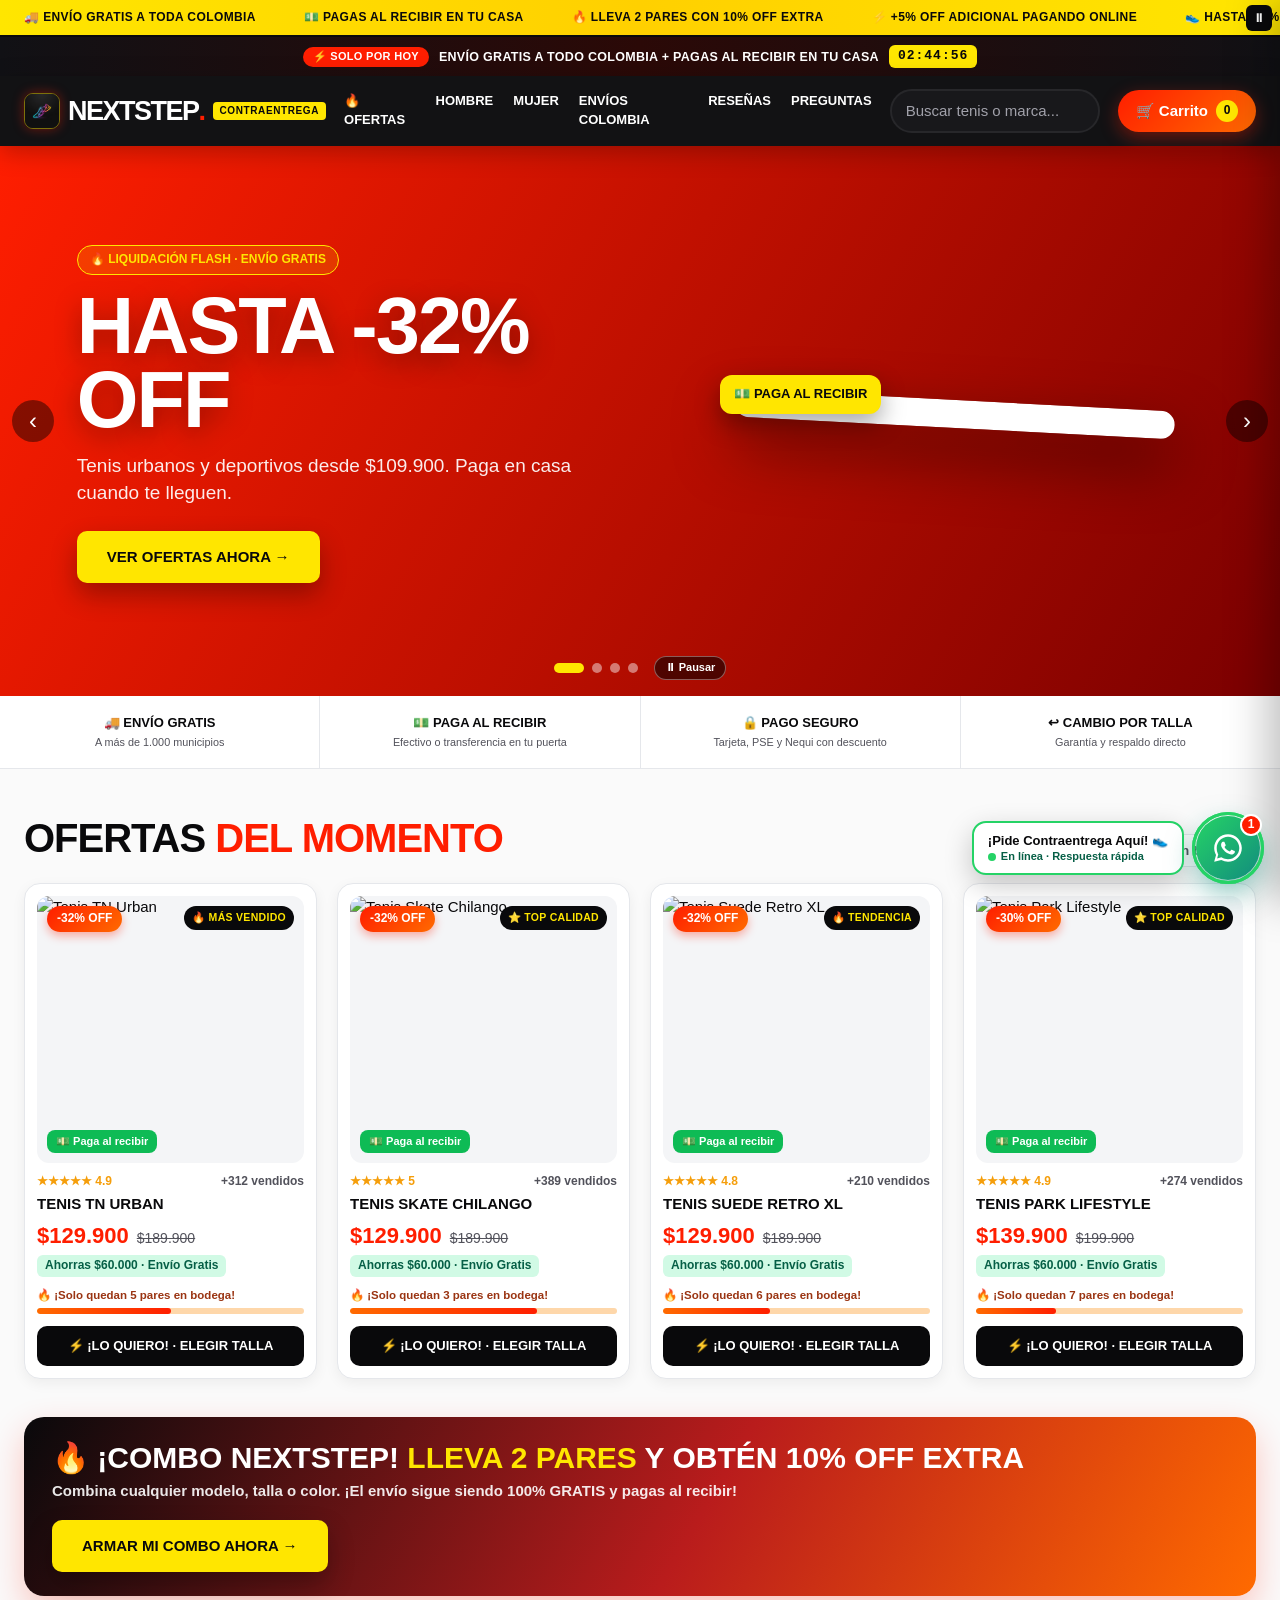
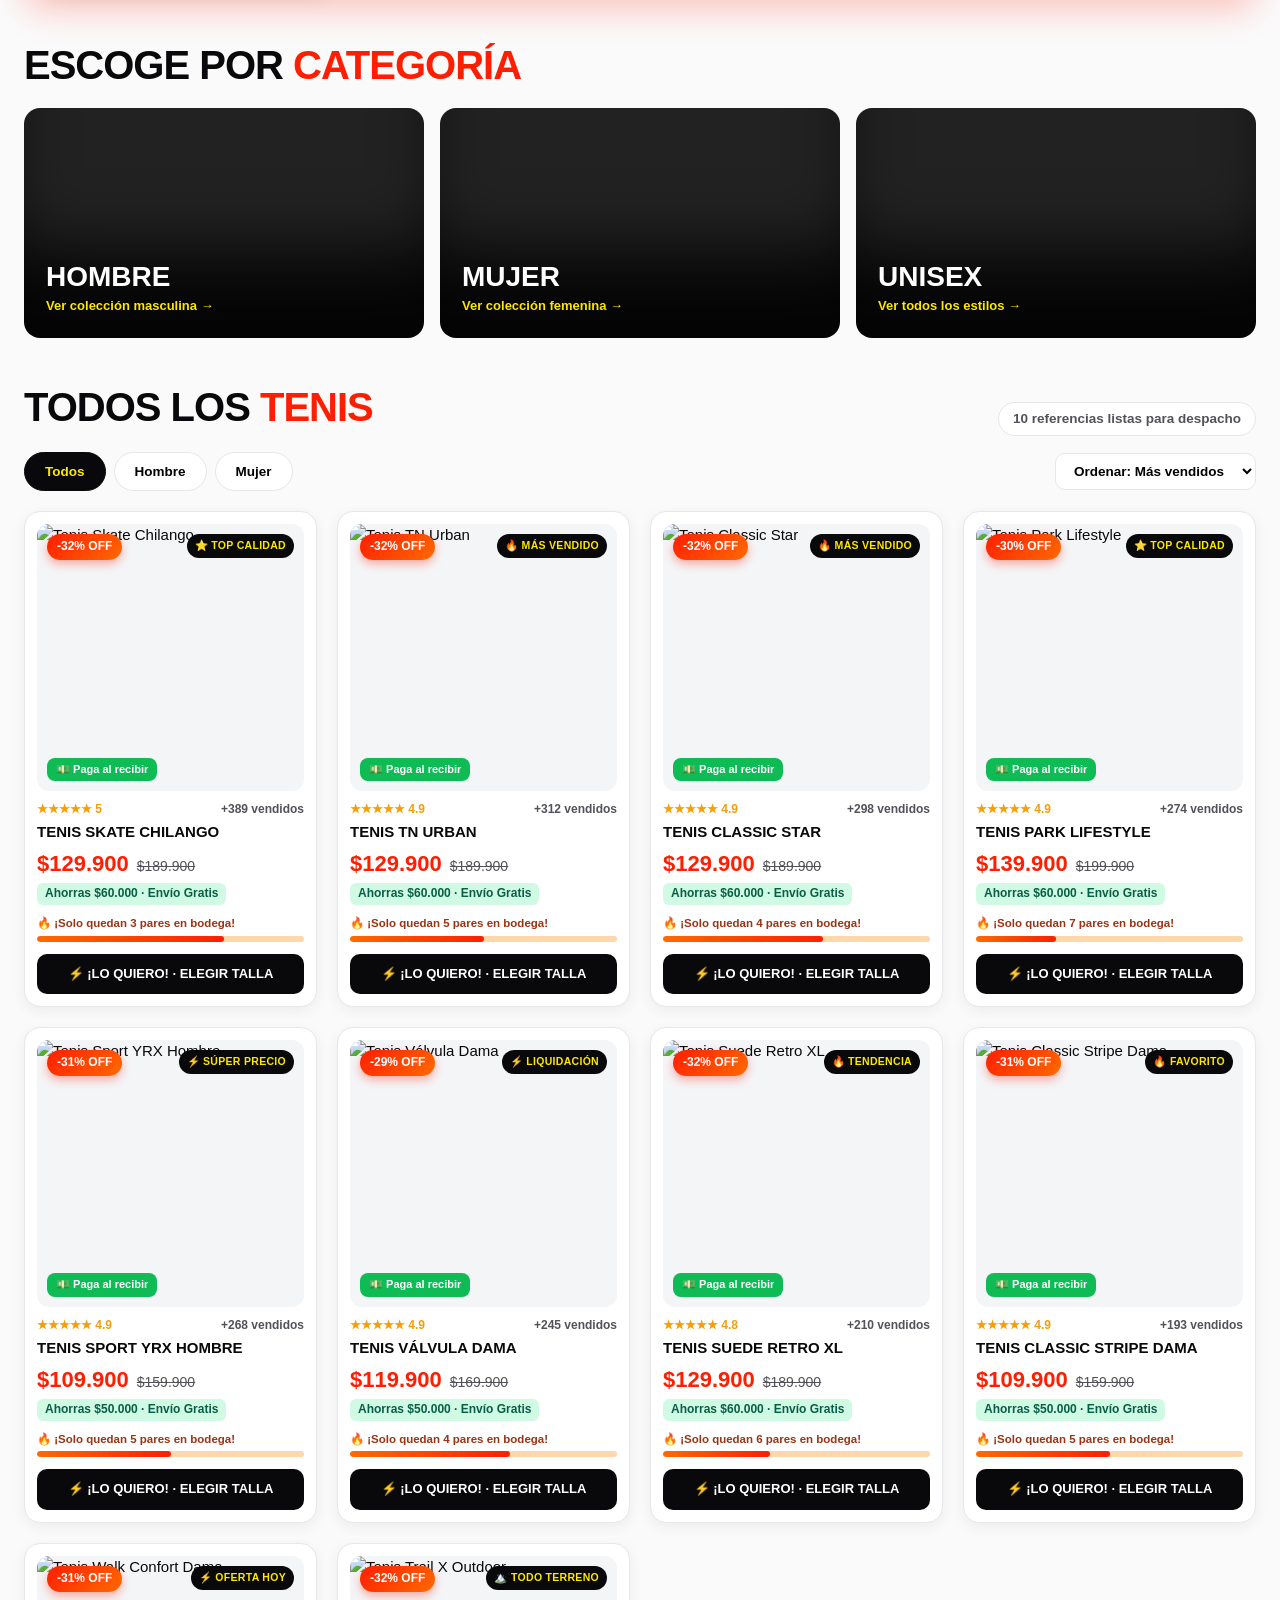
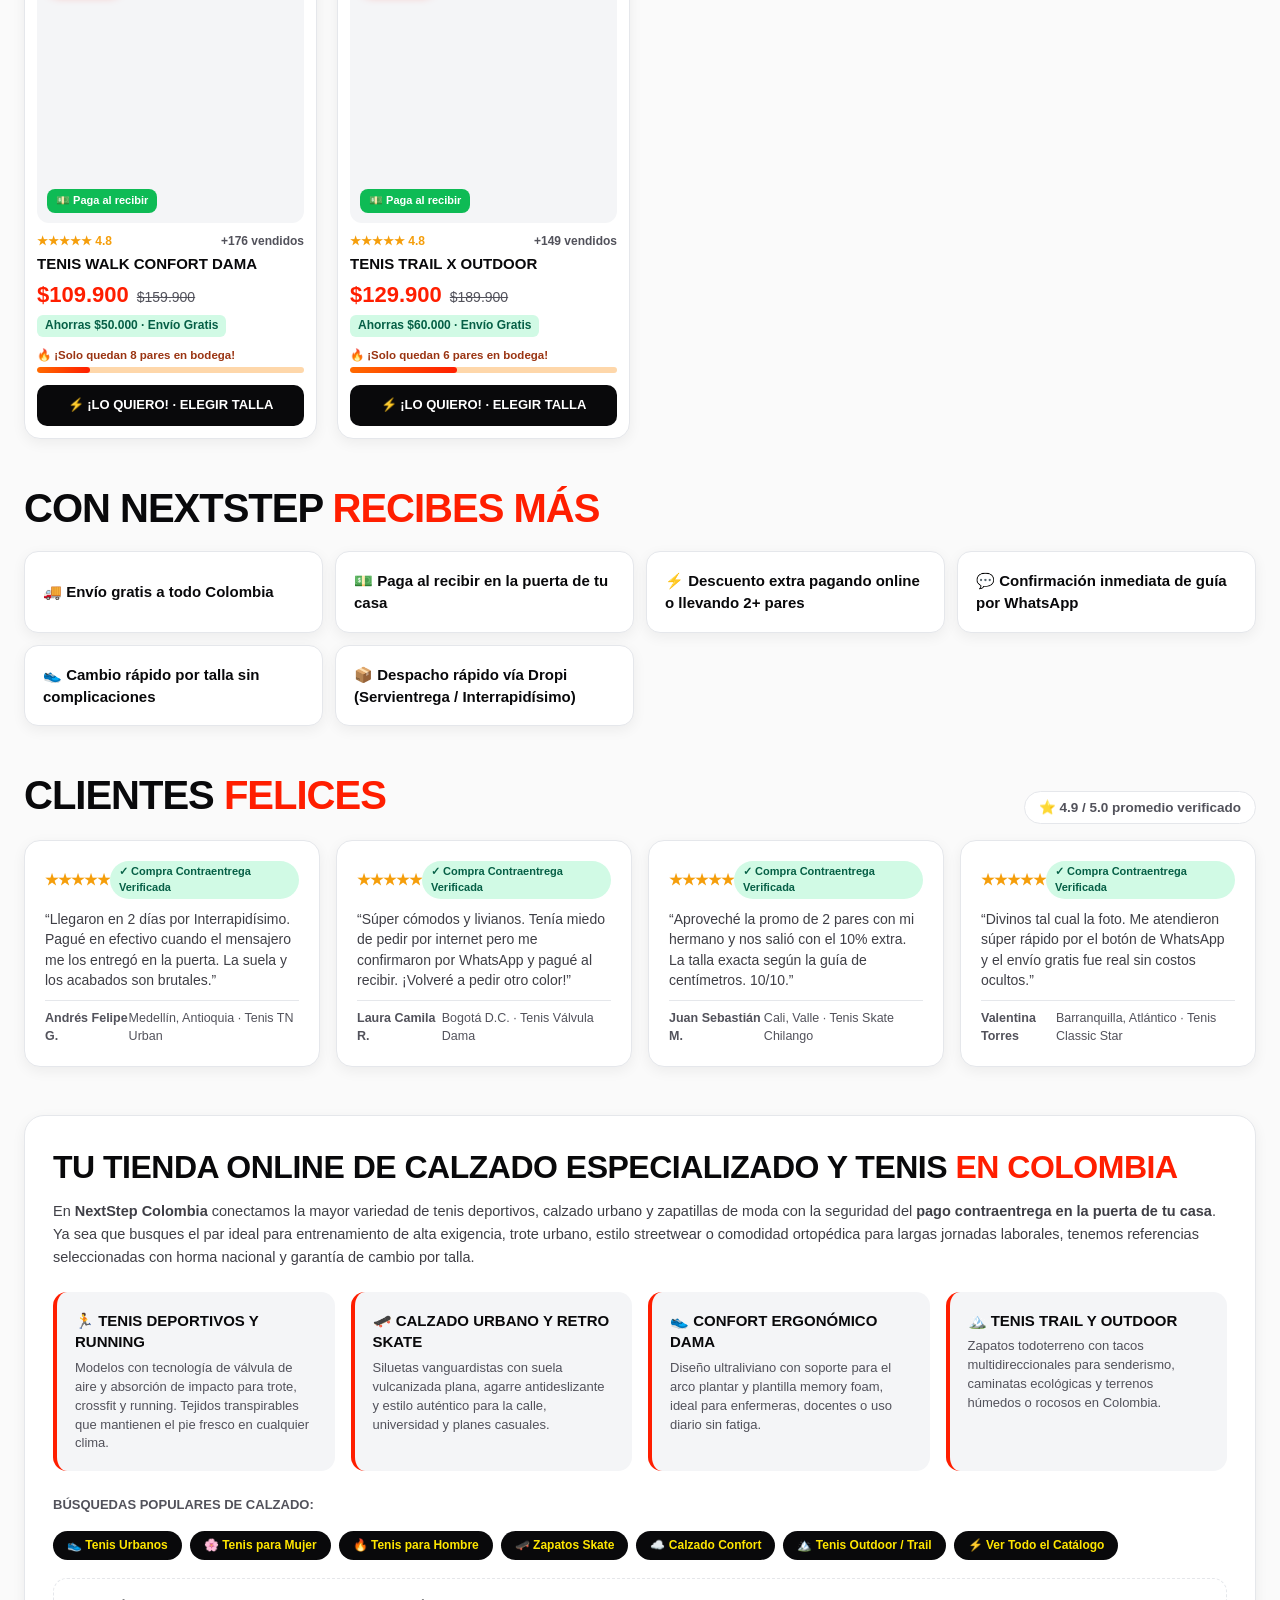
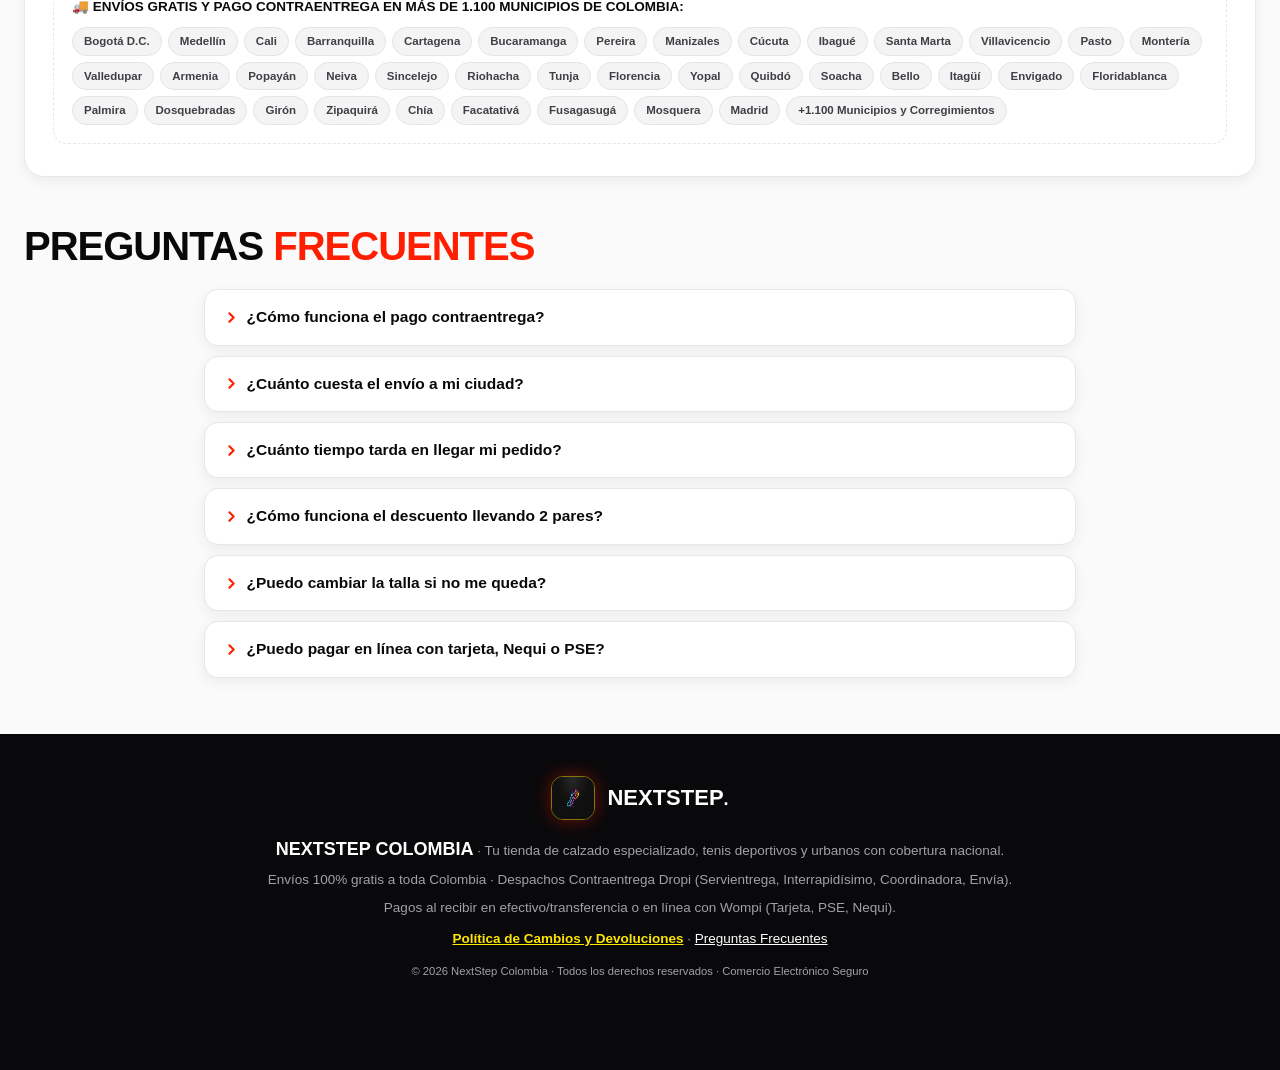
==== commit 33014d74: "Crear pagina oficial de politica de devoluciones y cambios conforme a la Ley 1480" ====
--- a/index.html
+++ b/index.html
@@ -10,9 +10,12 @@
   <meta name="robots" content="index, follow, max-image-preview:large, max-snippet:-1, max-video-preview:-1">
   
   <!-- Canonical & Favicons -->
-  <link rel="canonical" href="https://nextstepcolombia.vercel.app/">
+  <link rel="canonical" href="https://nextstep-liard.vercel.app/">
   <link rel="icon" type="image/x-icon" href="assets/favicon.ico">
   <link rel="apple-touch-icon" href="assets/logo.jpg">
+
+  <!-- Verificación de Google Search Console -->
+  <meta name="google-site-verification" content="google8257c2f443768af3.html">
 
   <!-- Geotags para Posicionamiento Local en Colombia -->
   <meta name="geo.region" content="CO">
@@ -26,7 +29,7 @@
   <meta property="og:site_name" content="NextStep Colombia">
   <meta property="og:title" content="NextStep Colombia · Tienda de Tenis y Calzado con Pago Contraentrega">
   <meta property="og:description" content="Calzado especializado, tenis deportivos y urbanos con envío gratis a todo Colombia. Paga en efectivo al recibir en la puerta de tu casa.">
-  <meta property="og:url" content="https://nextstepcolombia.vercel.app/">
+  <meta property="og:url" content="https://nextstep-liard.vercel.app/">
   <meta property="og:image" content="assets/logo.jpg">
   <meta property="og:image:alt" content="NextStep Colombia Logo Calzado Deportivo y Urbano">
 
@@ -45,11 +48,11 @@
     "@graph": [
       {
         "@type": "OnlineStore",
-        "@id": "https://nextstepcolombia.vercel.app/#store",
+        "@id": "https://nextstep-liard.vercel.app/#store",
         "name": "NextStep Colombia",
-        "url": "https://nextstepcolombia.vercel.app/",
-        "logo": "https://nextstepcolombia.vercel.app/assets/logo.jpg",
-        "image": "https://nextstepcolombia.vercel.app/assets/logo.jpg",
+        "url": "https://nextstep-liard.vercel.app/",
+        "logo": "https://nextstep-liard.vercel.app/assets/logo.jpg",
+        "image": "https://nextstep-liard.vercel.app/assets/logo.jpg",
         "description": "Tienda online líder en Colombia de calzado especializado, tenis deportivos, urbanos y confort con pago contraentrega y envío gratis a nivel nacional.",
         "telephone": "+573001234567",
         "priceRange": "$$",
@@ -70,7 +73,7 @@
       },
       {
         "@type": "FAQPage",
-        "@id": "https://nextstepcolombia.vercel.app/#faq",
+        "@id": "https://nextstep-liard.vercel.app/#faq",
         "mainEntity": [
           {
             "@type": "Question",
@@ -109,6 +112,17 @@
     ]
   }
   </script>
+  <!-- Vercel Web Analytics -->
+  <script>
+    window.va = window.va || function () { (window.vaq = window.vaq || []).push(arguments); };
+  </script>
+  <script defer src="/_vercel/insights/script.js"></script>
+
+  <!-- Vercel Speed Insights -->
+  <script>
+    window.si = window.si || function () { (window.siq = window.siq || []).push(arguments); };
+  </script>
+  <script defer src="/_vercel/speed-insights/script.js"></script>
 </head>
 <body>
   <!-- Marquesina superior con botón accesible de pausa/reanudar -->
@@ -319,6 +333,7 @@
     <p><b>NEXTSTEP COLOMBIA</b> · Tu tienda de calzado especializado, tenis deportivos y urbanos con cobertura nacional.</p>
     <p style="margin:8px 0">Envíos 100% gratis a toda Colombia · Despachos Contraentrega Dropi (Servientrega, Interrapidísimo, Coordinadora, Envía).</p>
     <p style="margin-bottom:12px">Pagos al recibir en efectivo/transferencia o en línea con Wompi (Tarjeta, PSE, Nequi).</p>
+    <p style="margin-bottom:12px"><a href="politica-devoluciones.html" style="color:var(--y);font-weight:700">Política de Cambios y Devoluciones</a> · <a href="#faq" style="color:#fff">Preguntas Frecuentes</a></p>
     <small>© 2026 NextStep Colombia · Todos los derechos reservados · Comercio Electrónico Seguro</small>
   </footer>
 
--- a/css/styles.css
+++ b/css/styles.css
@@ -289,17 +289,35 @@
   .logo-tag {
     display: none;
   }
+}
+
+@media (max-width: 600px) {
+  header {
+    flex-wrap: wrap;
+    padding: 10px 12px;
+    gap: 8px 10px;
+  }
+  .logo {
+    font-size: 20px;
+    gap: 6px;
+  }
+  .logo-img {
+    width: 30px;
+    height: 30px;
+  }
+  .search-wrap {
+    order: 3;
+    width: 100%;
+  }
   #q {
-    width: 145px;
-    flex: 1;
-  }
-  header {
-    padding: 10px 12px;
-    gap: 10px;
+    width: 100%;
+    padding: 9px 14px;
+    font-size: 14px;
   }
   #cb {
-    padding: 9px 13px;
-    font-size: 13px;
+    margin-left: auto;
+    padding: 8px 12px;
+    font-size: 12px;
   }
 }
 
@@ -429,11 +447,13 @@
   .sl {
     grid-template-columns: 1fr;
     text-align: center;
-    padding: 30px 20px 54px;
+    padding: 26px 16px 52px;
+    min-height: auto;
+    gap: 16px;
   }
   .sl img {
-    max-height: 230px;
-    max-width: 280px;
+    max-height: 220px;
+    max-width: 250px;
   }
   .hero-img-wrap {
     order: -1;
@@ -445,6 +465,47 @@
     left: 50%;
     transform: translateX(-50%);
     white-space: nowrap;
+  }
+}
+
+@media (max-width: 600px) {
+  .sl {
+    padding: 18px 12px 46px;
+  }
+  .hero-kicker {
+    font-size: 10px;
+    padding: 3px 8px;
+    margin-bottom: 6px;
+  }
+  .sl h1 {
+    font-size: clamp(24px, 7.8vw, 34px);
+    letter-spacing: -1px;
+    line-height: 1.05;
+  }
+  .sl p {
+    font-size: 13px;
+    margin: 6px auto 14px;
+    max-width: 300px;
+  }
+  .sl img {
+    max-height: 175px;
+    max-width: 200px;
+    border-radius: 14px;
+  }
+  .hero-badge {
+    font-size: 10px;
+    padding: 5px 8px;
+    border-radius: 6px;
+    bottom: 6px;
+  }
+  .cta {
+    padding: 11px 20px;
+    font-size: 12.5px;
+  }
+  .ar {
+    width: 32px;
+    height: 32px;
+    font-size: 18px;
   }
 }
 
@@ -1160,8 +1221,15 @@
 }
 
 @media (max-width: 740px) {
+  .ov {
+    align-items: flex-end;
+    padding: 0;
+  }
   .md {
     grid-template-columns: 1fr;
+    max-height: 94vh;
+    border-radius: 20px 20px 0 0;
+    width: 100%;
   }
 }
 
@@ -1644,17 +1712,14 @@
   .wab-wrap {
     right: 14px;
     bottom: 14px;
-    gap: 8px;
+    gap: 0;
   }
   .wab-bubble {
-    padding: 8px 11px;
-  }
-  .wab-bubble strong {
-    font-size: 11.5px;
+    display: none;
   }
   #wab {
-    width: 56px;
-    height: 56px;
+    width: 54px;
+    height: 54px;
   }
   #wab svg {
     width: 28px;
@@ -1873,3 +1938,334 @@
   color: #fff;
   transform: translateY(-2px);
 }
+
+/* ==========================================================================
+   OPTIMIZACIÓN RESPONSIVE AVANZADA PARA DISPOSITIVOS MÓVILES (SMARTPHONES)
+   ========================================================================== */
+
+/* Reglas globales anti-desbordamiento */
+html, body {
+  max-width: 100vw;
+  overflow-x: hidden;
+}
+
+img, video, iframe, input, select, button {
+  max-width: 100%;
+}
+
+@media (max-width: 768px) {
+  .promo-banner {
+    margin: 24px 14px 0;
+    padding: 20px 16px;
+  }
+}
+
+@media (max-width: 600px) {
+  /* 1. Barra Flash y Marquesina */
+  .flash-bar {
+    font-size: 11px;
+    padding: 6px 10px;
+    gap: 6px;
+    line-height: 1.35;
+  }
+  .flash-pill {
+    font-size: 9.5px;
+    padding: 2px 7px;
+  }
+  .flash-timer {
+    font-size: 11.5px;
+    padding: 2px 6px;
+  }
+  .mq {
+    font-size: 11px;
+    padding: 7px 38px 7px 0;
+  }
+  .mq-toggle {
+    width: 24px;
+    height: 24px;
+    font-size: 10.5px;
+    right: 6px;
+  }
+
+  /* 2. Barra de Confianza (2x2 cuadrícula) */
+  .tr {
+    grid-template-columns: 1fr 1fr;
+  }
+  .tr div {
+    padding: 12px 6px;
+    font-size: 11px;
+  }
+  .tr small {
+    font-size: 9.5px;
+  }
+
+  /* 3. Encabezados de Sección */
+  .sec-head {
+    padding: 26px 12px 10px;
+    gap: 8px;
+  }
+  .sec {
+    font-size: 21px;
+    padding: 26px 12px 10px;
+  }
+  .sec-sub {
+    font-size: 11.5px;
+    padding: 4px 10px;
+  }
+
+  /* 4. Grilla de Productos en 2 Columnas Estilo App Móvil */
+  .grid {
+    grid-template-columns: repeat(2, 1fr);
+    gap: 9px;
+    padding: 0 10px;
+  }
+  .card {
+    padding: 7px;
+    border-radius: 12px;
+  }
+  .im {
+    border-radius: 8px;
+  }
+  .bg {
+    font-size: 10px;
+    padding: 2px 7px;
+    top: 5px;
+    left: 5px;
+  }
+  .tag-hot {
+    font-size: 8.5px;
+    padding: 2px 6px;
+    top: 5px;
+    right: 5px;
+  }
+  .tag-cod {
+    font-size: 8.5px;
+    padding: 2px 5px;
+    bottom: 5px;
+    left: 5px;
+  }
+  .vb {
+    font-size: 9px;
+    padding: 2px 5px;
+    bottom: 5px;
+    right: 5px;
+  }
+  .card-meta {
+    font-size: 10px;
+    margin-top: 5px;
+  }
+  .card h3 {
+    font-size: 12px;
+    margin: 3px 0 4px;
+    display: -webkit-box;
+    -webkit-line-clamp: 2;
+    -webkit-box-orient: vertical;
+    overflow: hidden;
+    height: 31px;
+    line-height: 1.25;
+  }
+  .pr b {
+    font-size: 15px;
+  }
+  .pr s {
+    font-size: 11px;
+  }
+  .sv {
+    font-size: 9.5px;
+    padding: 2px 5px;
+    margin-top: 2px;
+  }
+  .stock-bar-wrap {
+    font-size: 9.5px;
+    margin-top: 5px;
+  }
+  .stock-track {
+    height: 4px;
+  }
+  .card-btn {
+    font-size: 10.5px;
+    padding: 8px 4px;
+    margin-top: 7px;
+    border-radius: 8px;
+  }
+
+  /* 5. Banner Promocional 2x */
+  .promo-banner {
+    margin: 20px 10px 0;
+    padding: 18px 14px;
+    border-radius: 14px;
+  }
+  .promo-banner h3 {
+    font-size: 17px;
+  }
+  .promo-banner p {
+    font-size: 12.5px;
+  }
+  .promo-banner .cta {
+    width: 100%;
+    text-align: center;
+    padding: 12px 16px;
+    font-size: 13px;
+  }
+
+  /* 6. Categorías (Tiles) */
+  .tiles {
+    grid-template-columns: 1fr;
+    gap: 8px;
+    padding: 0 10px;
+  }
+  .tile {
+    height: 115px;
+    padding: 12px;
+    border-radius: 12px;
+  }
+  .tile strong {
+    font-size: 19px;
+  }
+  .tile span {
+    font-size: 11px;
+  }
+
+  /* 7. Barra de Filtro y Ordenamiento */
+  .bar {
+    padding: 0 10px 12px;
+    flex-direction: column;
+    align-items: stretch;
+    gap: 8px;
+  }
+  .chips {
+    width: 100%;
+    display: flex;
+  }
+  .chip {
+    flex: 1;
+    text-align: center;
+    padding: 7px 6px;
+    font-size: 12px;
+  }
+  .sort-select {
+    width: 100%;
+    font-size: 13px;
+    padding: 9px 12px;
+  }
+
+  /* 8. Beneficios y Reseñas */
+  .why {
+    grid-template-columns: 1fr;
+    gap: 8px;
+    padding: 0 10px;
+  }
+  .why div {
+    padding: 12px 14px;
+    font-size: 12.5px;
+  }
+  .reviews-grid {
+    grid-template-columns: 1fr;
+    gap: 10px;
+    padding: 0 10px;
+  }
+  .rev-card {
+    padding: 14px;
+    font-size: 13px;
+  }
+
+  /* 9. Sección SEO y Preguntas Frecuentes */
+  .seo-section {
+    padding: 0 10px;
+    margin-top: 28px;
+  }
+  .seo-card {
+    padding: 18px 12px;
+    border-radius: 14px;
+  }
+  .seo-card h2 {
+    font-size: 19px;
+  }
+  .seo-card p {
+    font-size: 12.5px;
+  }
+  .seo-grid {
+    grid-template-columns: 1fr;
+    gap: 10px;
+  }
+  .city-cloud {
+    padding: 12px 10px;
+  }
+  .city-pill {
+    font-size: 10px;
+    padding: 3px 8px;
+  }
+  .seo-tag-btn {
+    font-size: 11px;
+    padding: 5px 11px;
+  }
+  .faq {
+    padding: 0 10px;
+  }
+  .faq details {
+    padding: 0 12px;
+    border-radius: 10px;
+  }
+  .faq summary {
+    font-size: 13.5px;
+    padding: 13px 0;
+  }
+  .faq details p {
+    font-size: 12.5px;
+  }
+
+  /* 10. Carrito Drawer */
+  .dr {
+    width: 100%;
+  }
+  #co {
+    padding: 14px;
+  }
+  #co input {
+    font-size: 16px; /* Evita zoom automático en Safari iOS */
+    padding: 11px 12px;
+    margin-bottom: 8px;
+  }
+  .co-row {
+    grid-template-columns: 1fr;
+    gap: 0;
+  }
+
+  /* 11. Footer */
+  footer {
+    padding: 32px 14px 90px;
+    font-size: 12px;
+  }
+  .footer-logo {
+    font-size: 18px;
+  }
+  .footer-logo img {
+    width: 36px;
+    height: 36px;
+  }
+}
+
+/* Pantallas Extra Pequeñas (≤ 360px como iPhone SE / Galaxy Mini) */
+@media (max-width: 360px) {
+  .logo {
+    font-size: 18px;
+  }
+  .logo-img {
+    width: 26px;
+    height: 26px;
+  }
+  #cb {
+    padding: 7px 10px;
+    font-size: 11.5px;
+  }
+  .grid {
+    gap: 6px;
+    padding: 0 6px;
+  }
+  .card {
+    padding: 6px;
+  }
+  .pr b {
+    font-size: 14px;
+  }
+}
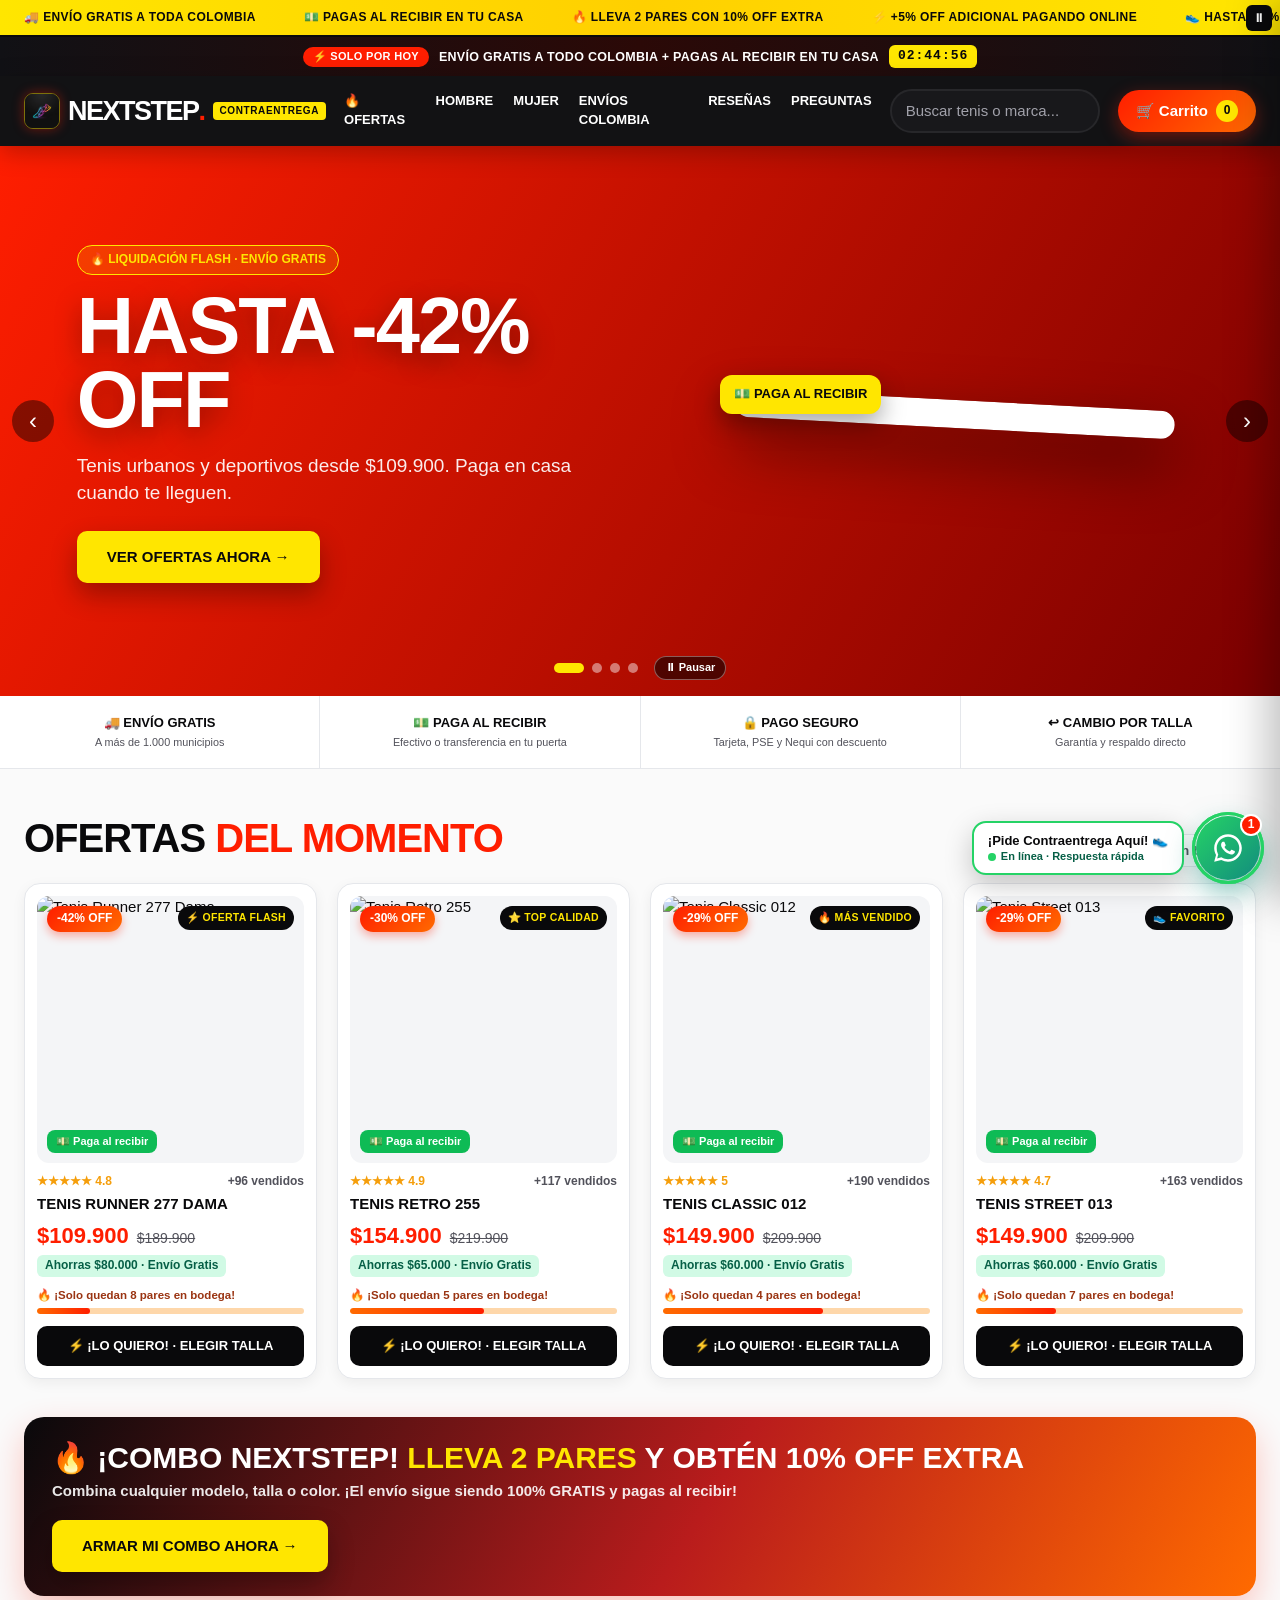
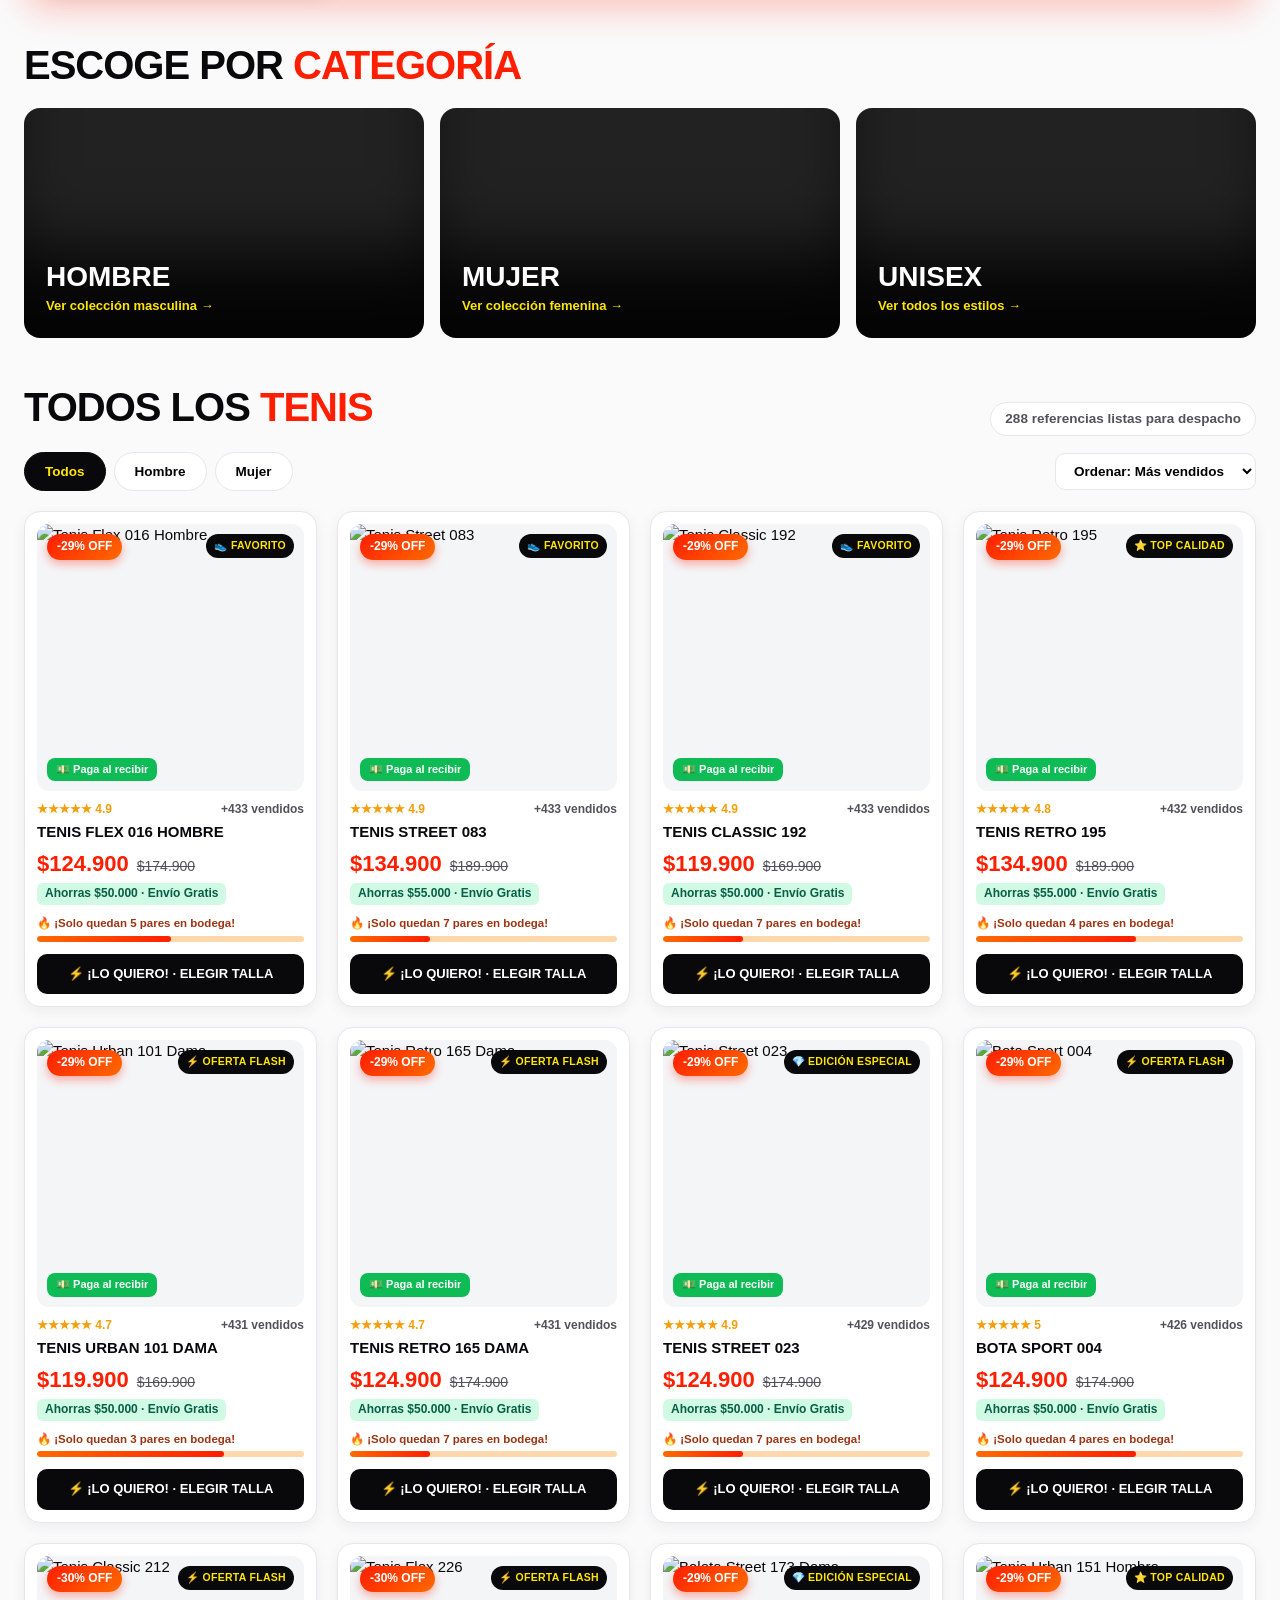
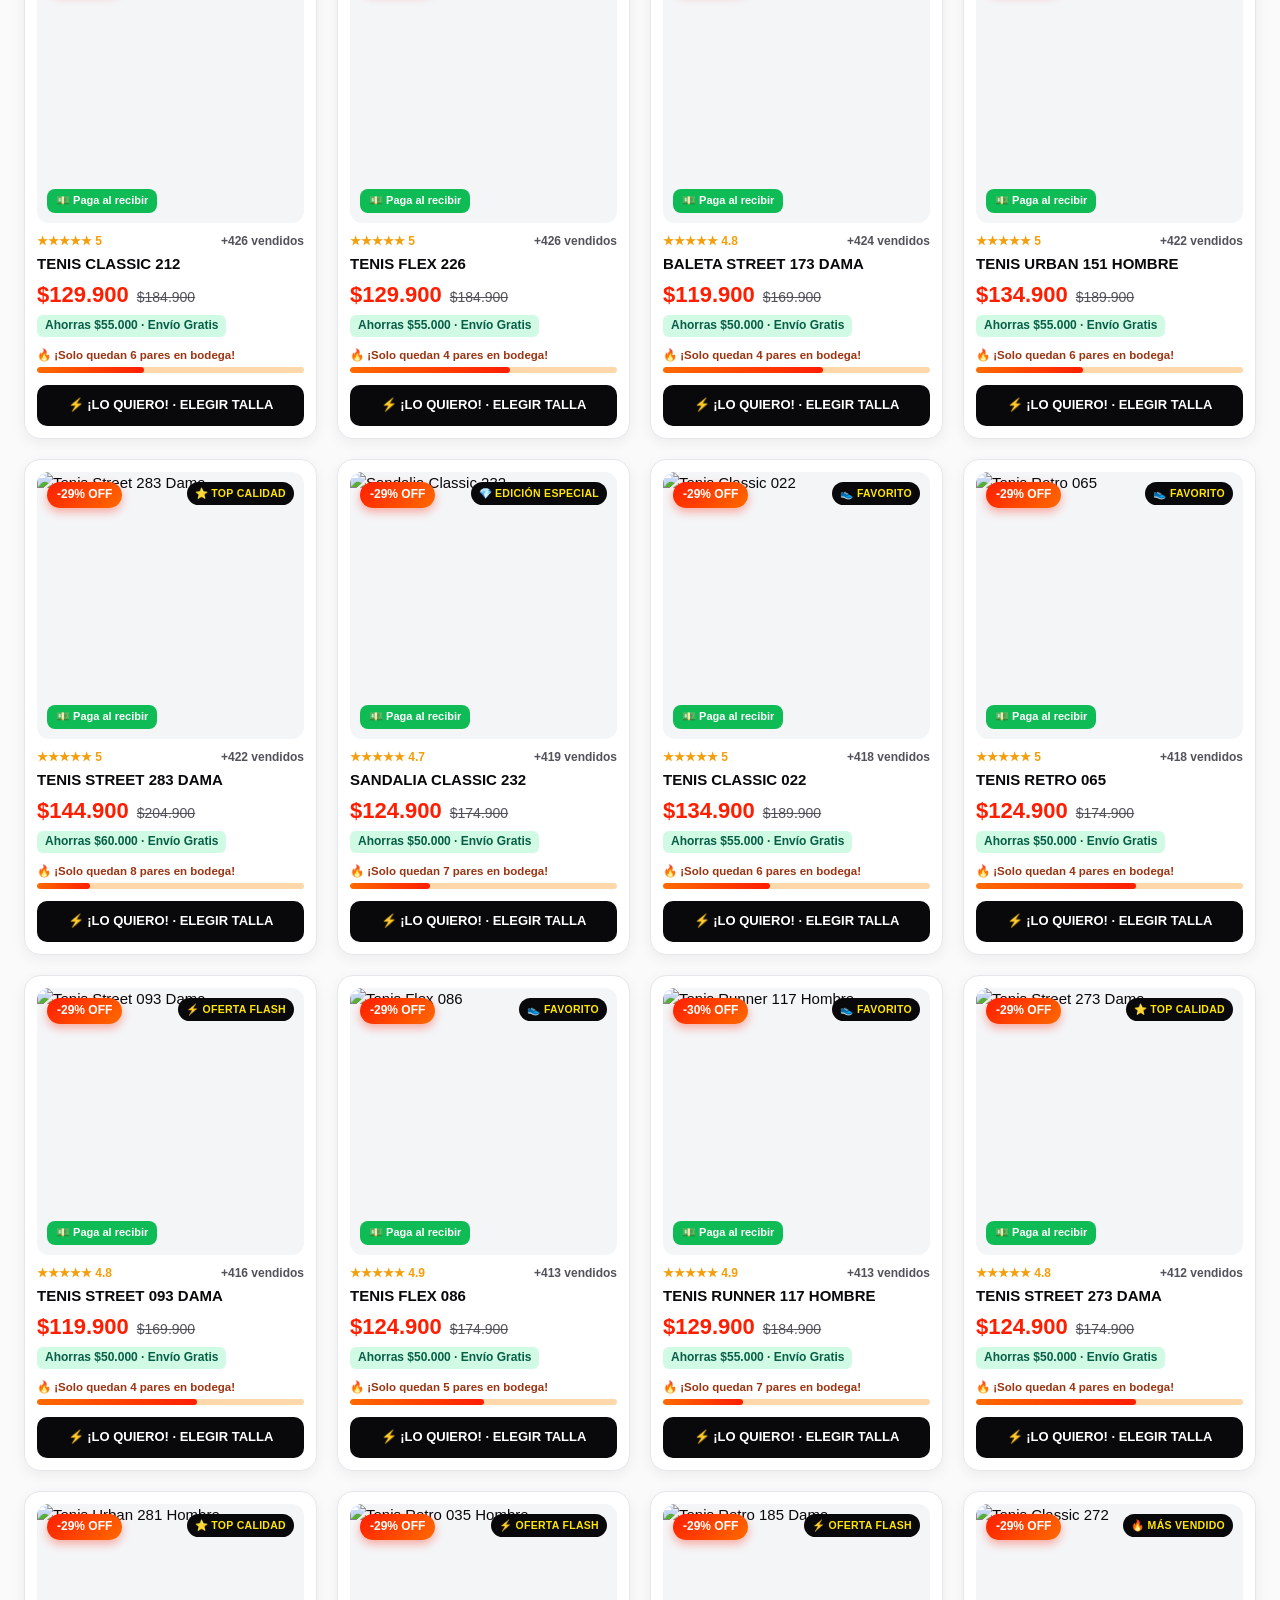
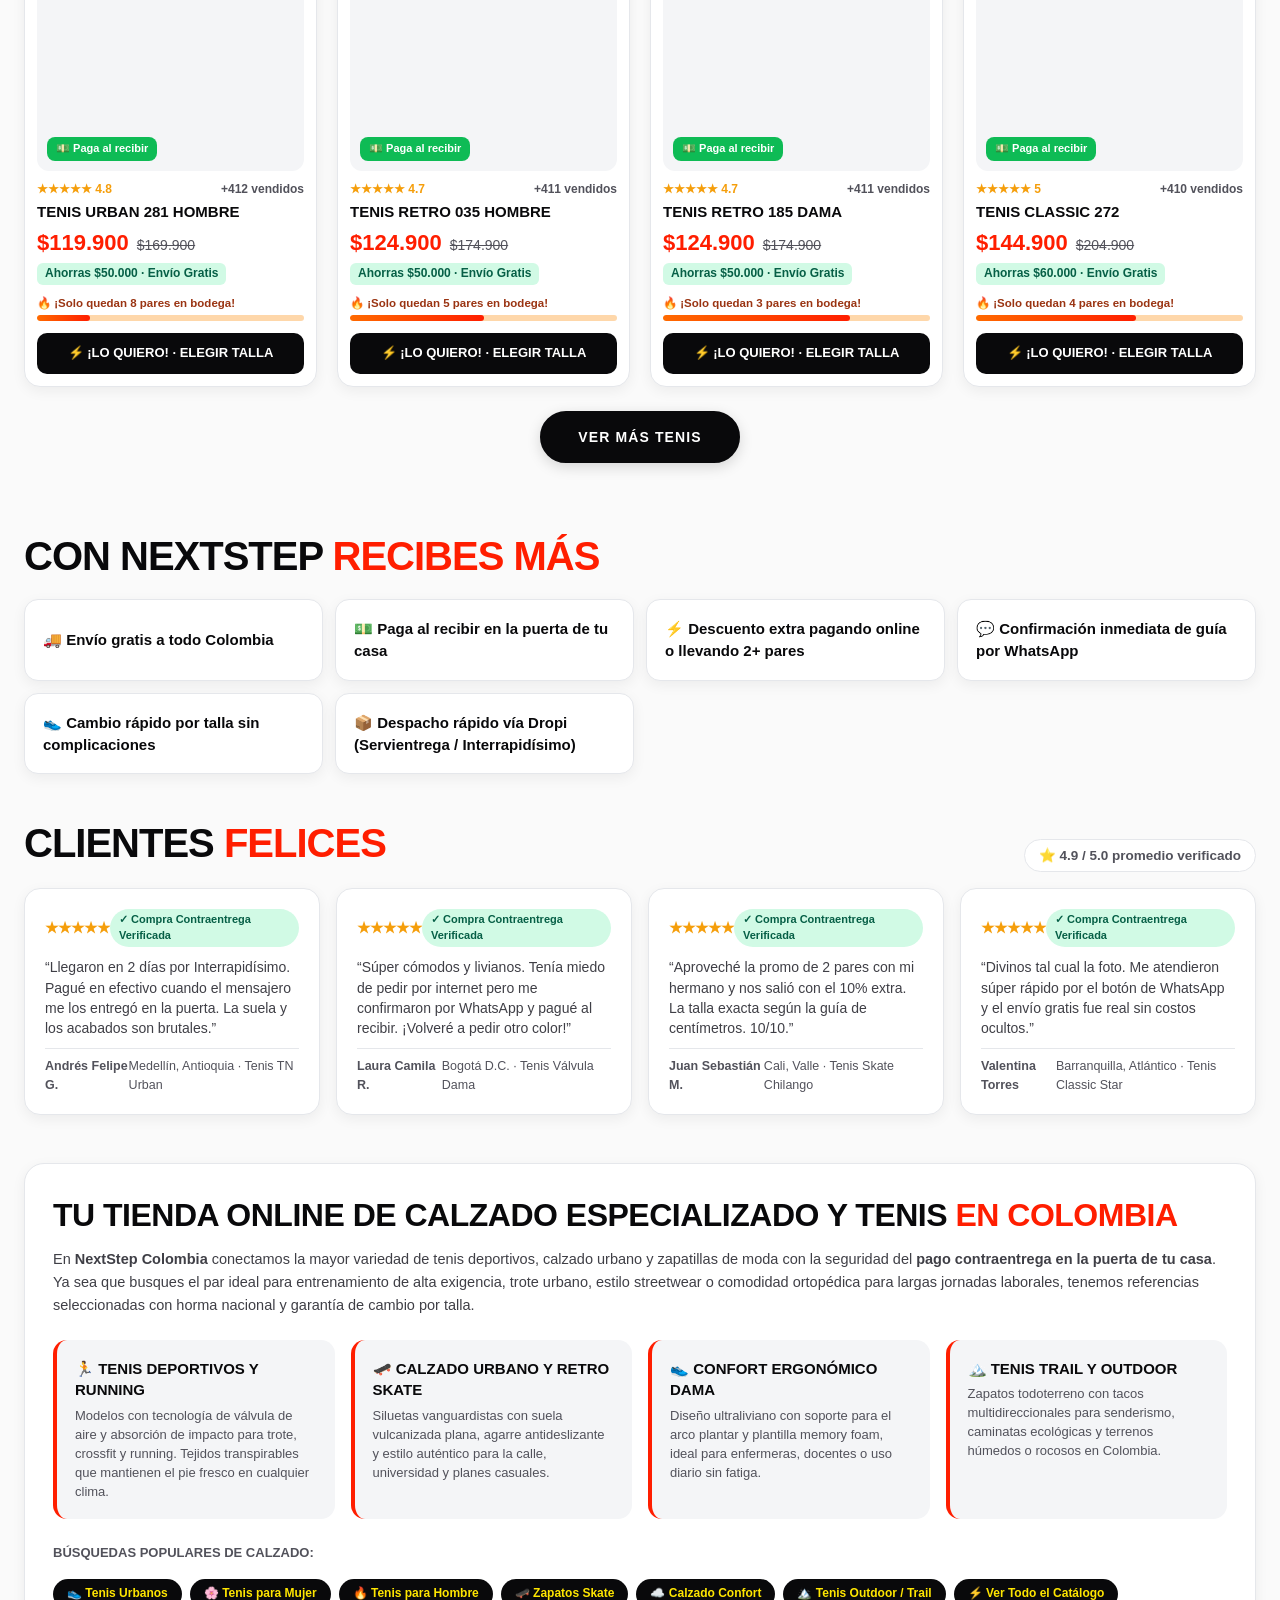
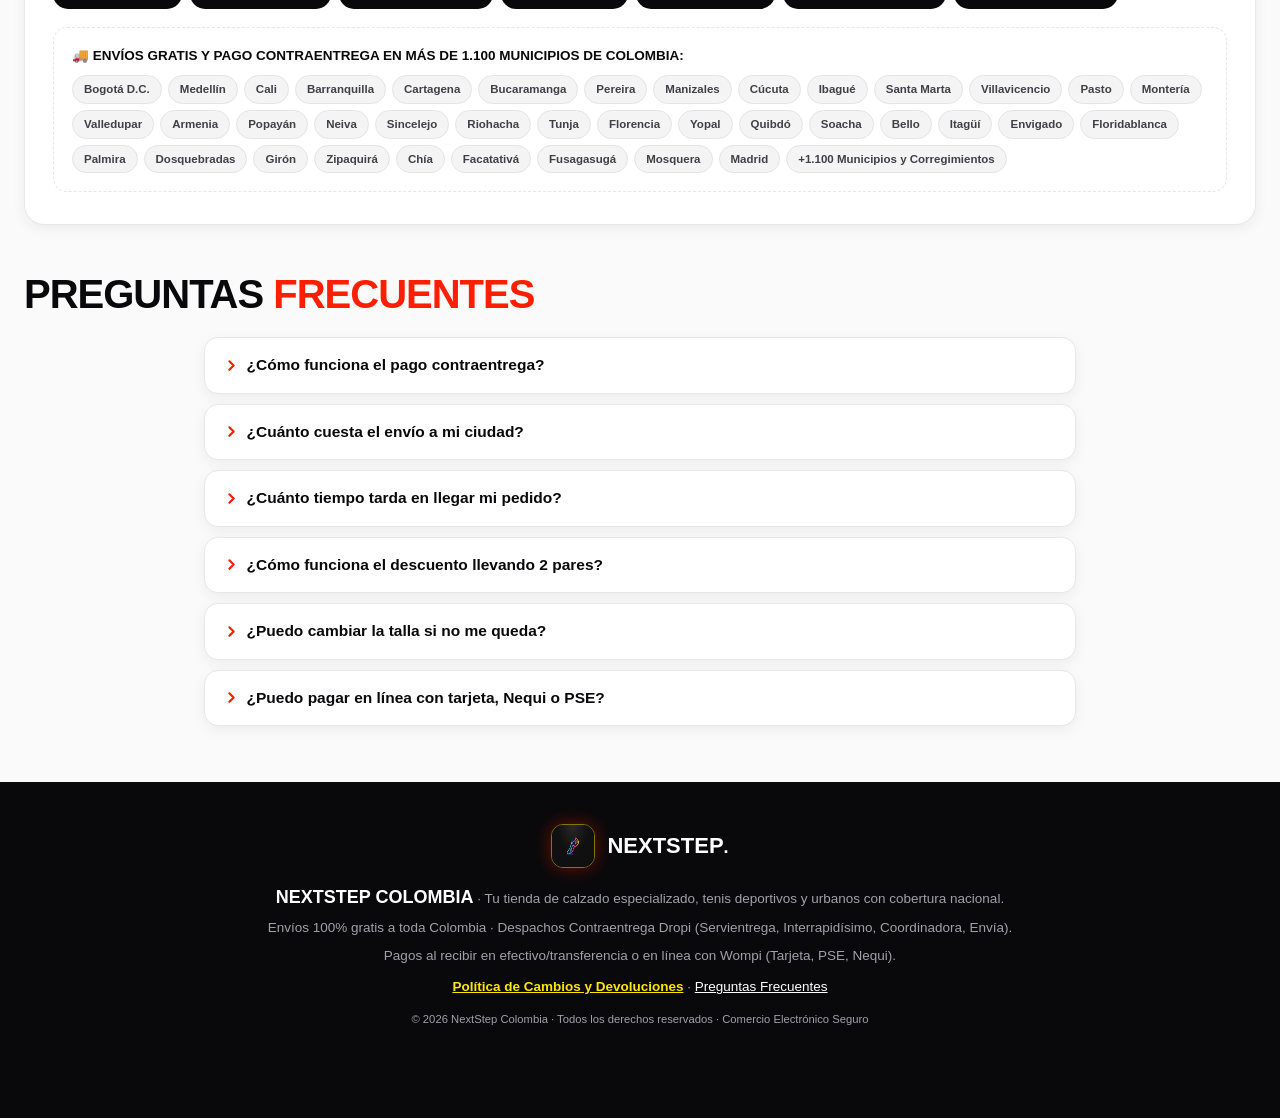
==== commit 746deb55: "Integrar catalogo expandido de 288 productos Dropi, mapeo de imagenes por color y paginacion" ====
--- a/index.html
+++ b/index.html
@@ -154,7 +154,7 @@
       <a href="#faq">Preguntas</a>
     </nav>
     <div class="search-wrap">
-      <input id="q" type="search" placeholder="Buscar tenis o marca..." oninput="render()" aria-label="Buscar tenis">
+      <input id="q" type="search" placeholder="Buscar tenis o marca..." oninput="lim=24;render()" aria-label="Buscar tenis">
     </div>
     <button id="cb" type="button" onclick="openC()">🛒 Carrito <span id="cc">0</span></button>
   </header>
@@ -212,6 +212,9 @@
     </select>
   </div>
   <div class="grid" id="grid"></div>
+  <div style="text-align:center;padding:24px 16px">
+    <button id="more" class="cta-more" style="display:none" onclick="lim+=24;render()" type="button">Ver más tenis</button>
+  </div>
 
   <!-- Beneficios -->
   <h2 class="sec">Con NextStep <span>recibes más</span></h2>
--- a/css/styles.css
+++ b/css/styles.css
@@ -2269,3 +2269,26 @@
     font-size: 14px;
   }
 }
+
+/* Botón Ver Más Tenis (Paginación) */
+.cta-more {
+  display: inline-block;
+  background: var(--k);
+  color: #fff;
+  font-weight: 700;
+  font-size: 14px;
+  text-transform: uppercase;
+  letter-spacing: 0.08em;
+  padding: 14px 36px;
+  border-radius: 999px;
+  border: 2px solid var(--k);
+  cursor: pointer;
+  transition: all 0.25s ease;
+  box-shadow: 0 4px 14px rgba(0, 0, 0, 0.15);
+}
+.cta-more:hover {
+  background: var(--r);
+  border-color: var(--r);
+  transform: translateY(-2px);
+  box-shadow: 0 8px 20px rgba(225, 6, 0, 0.3);
+}
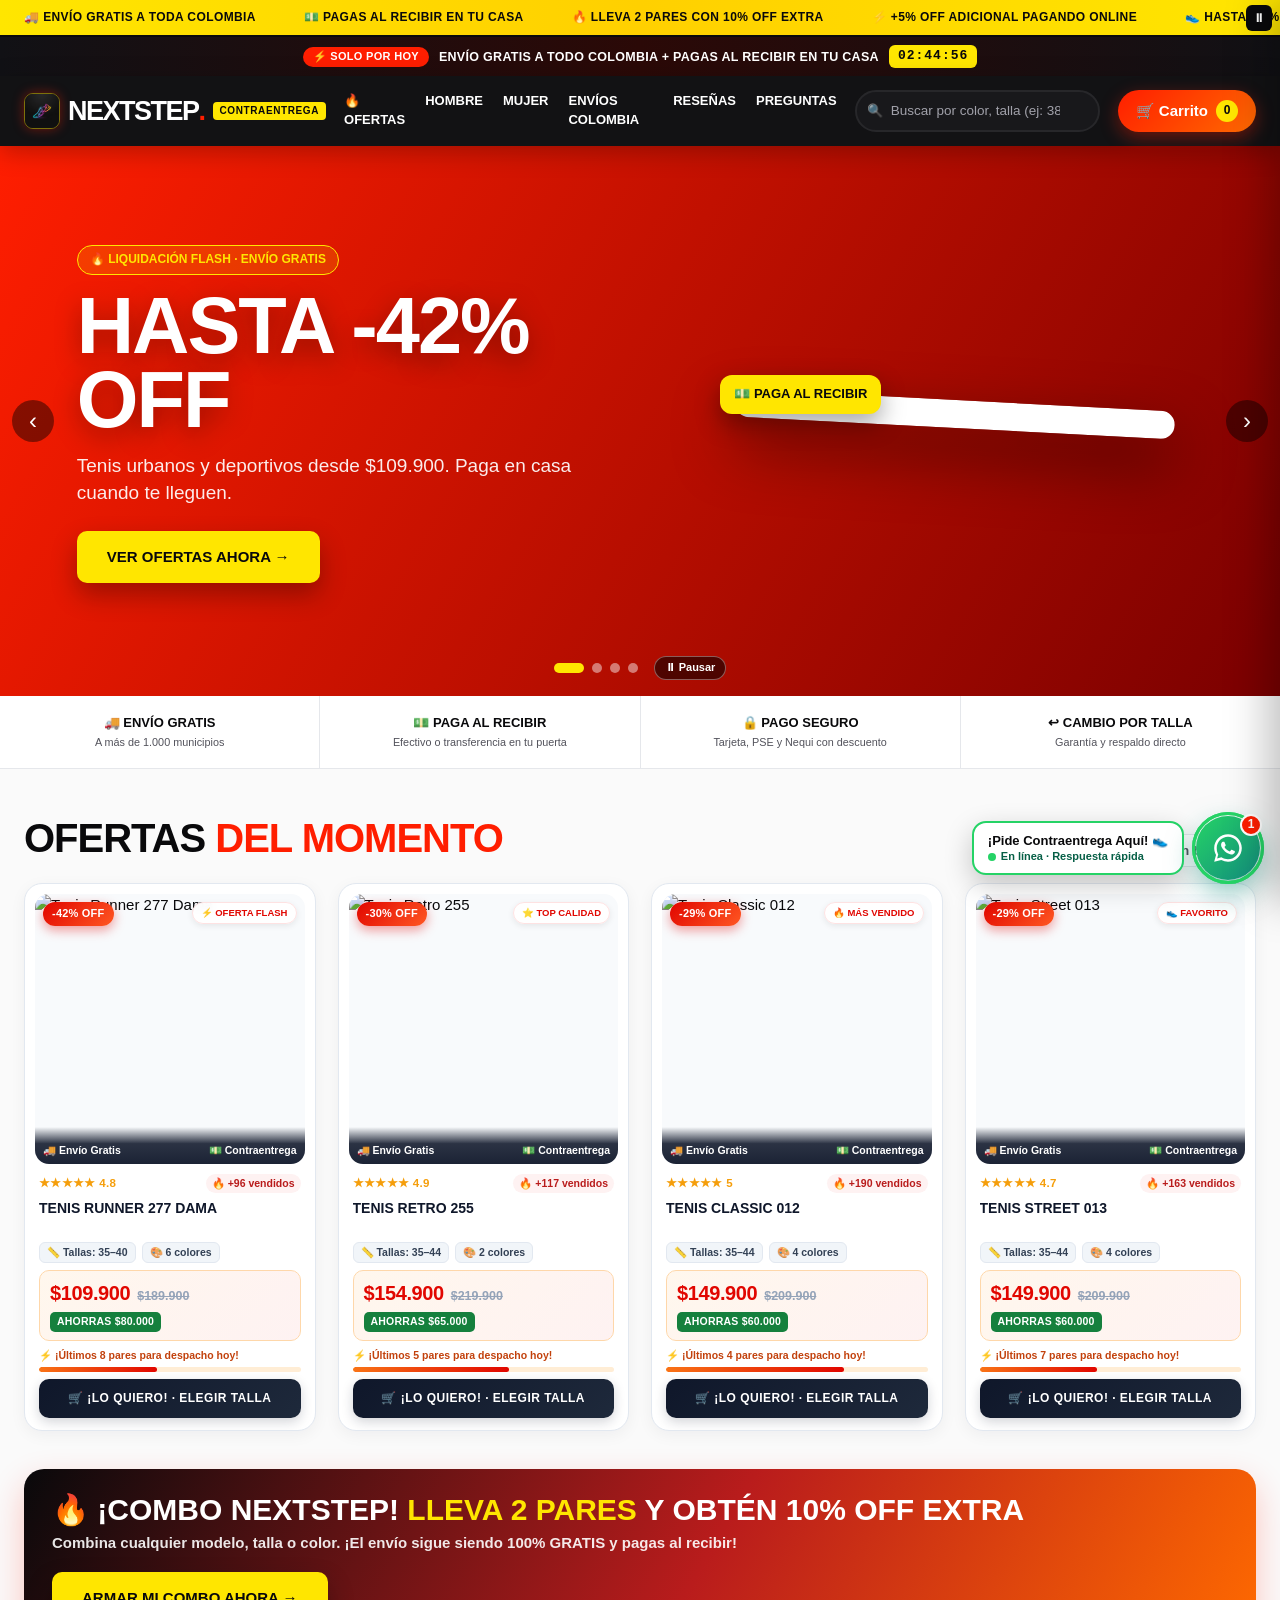
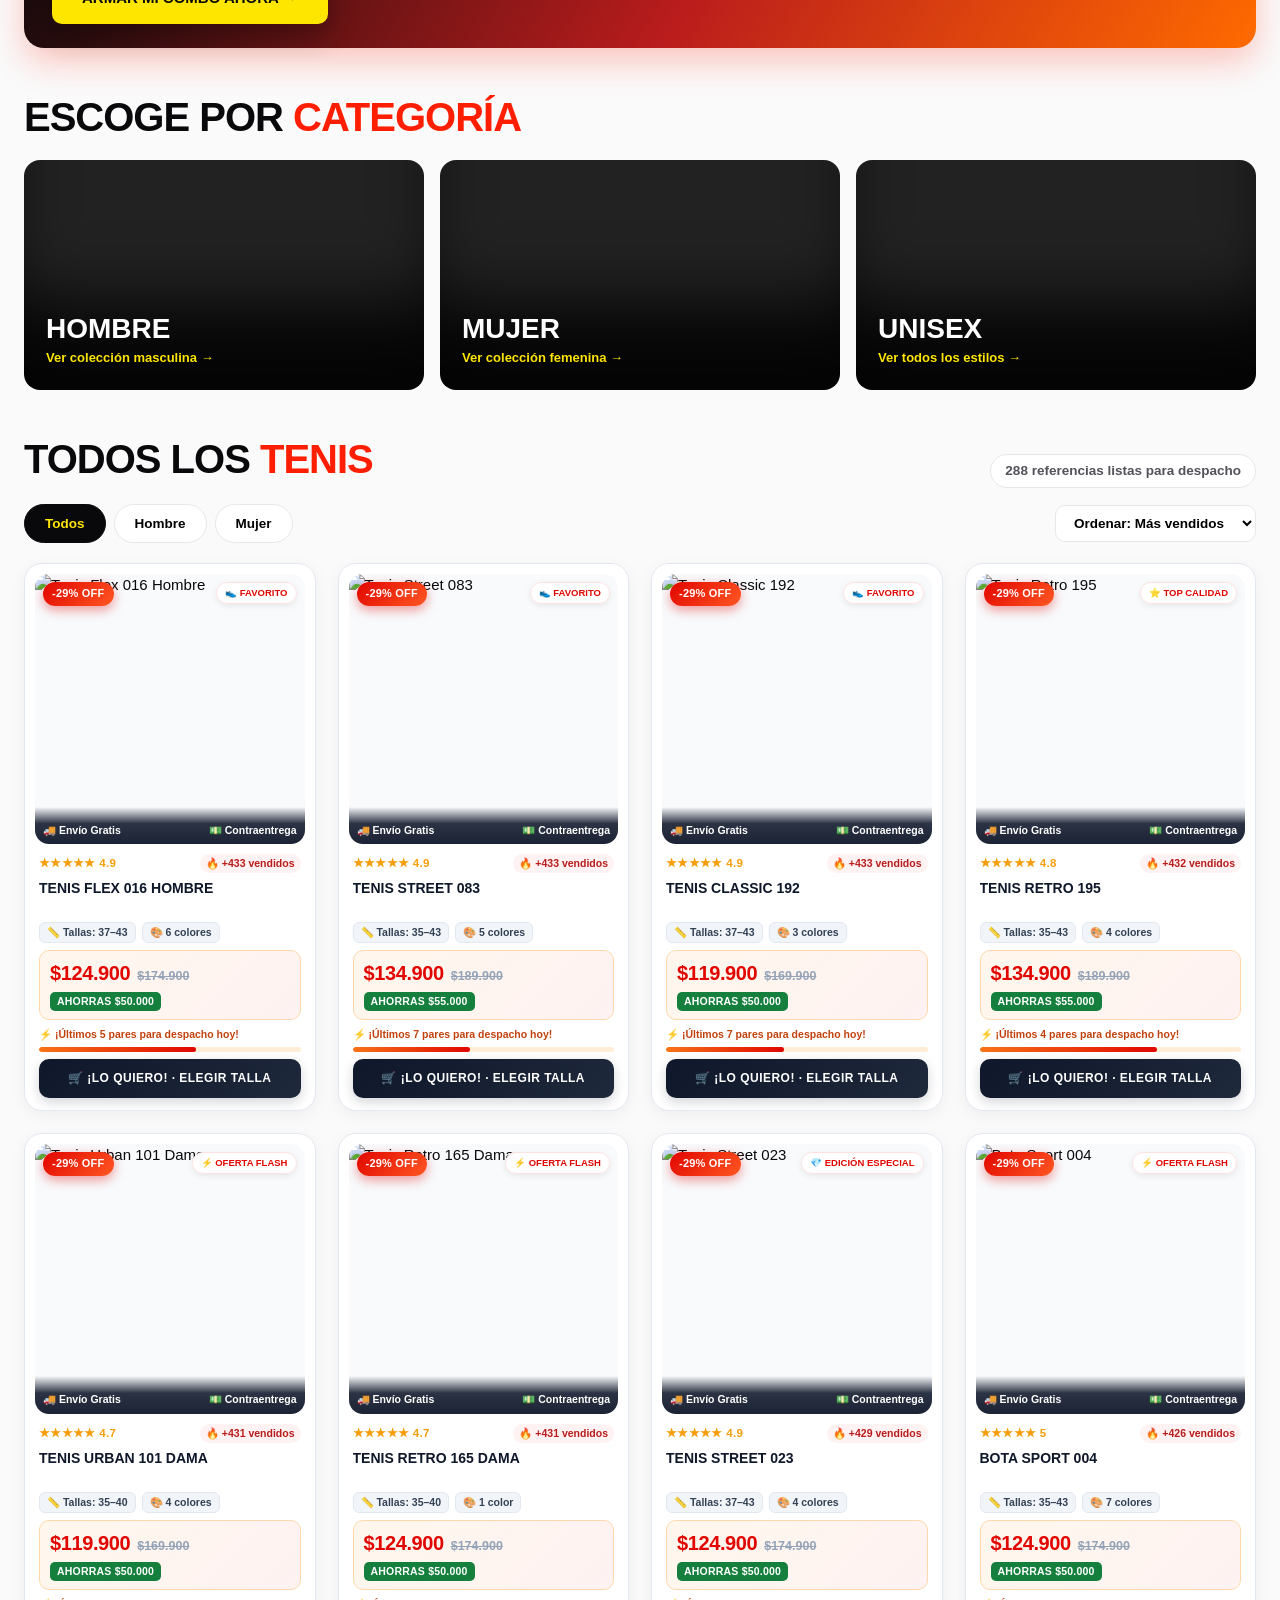
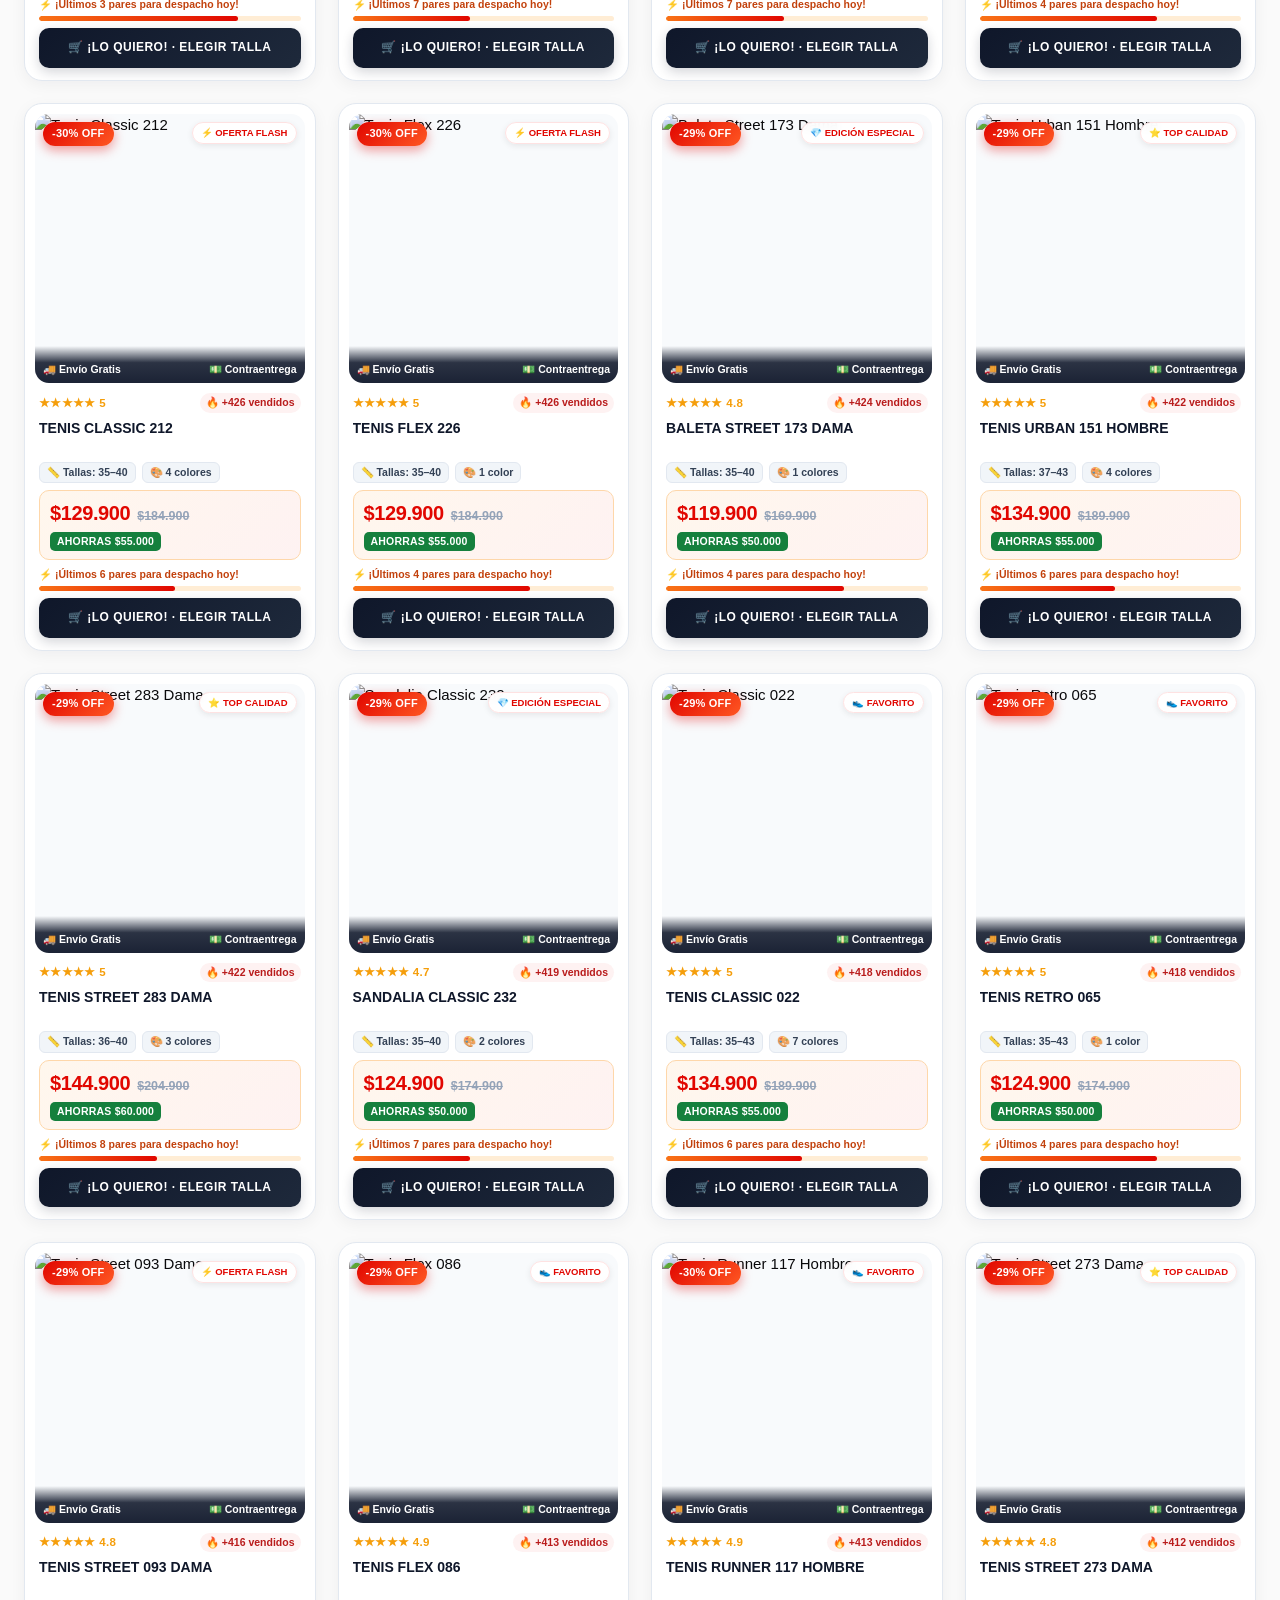
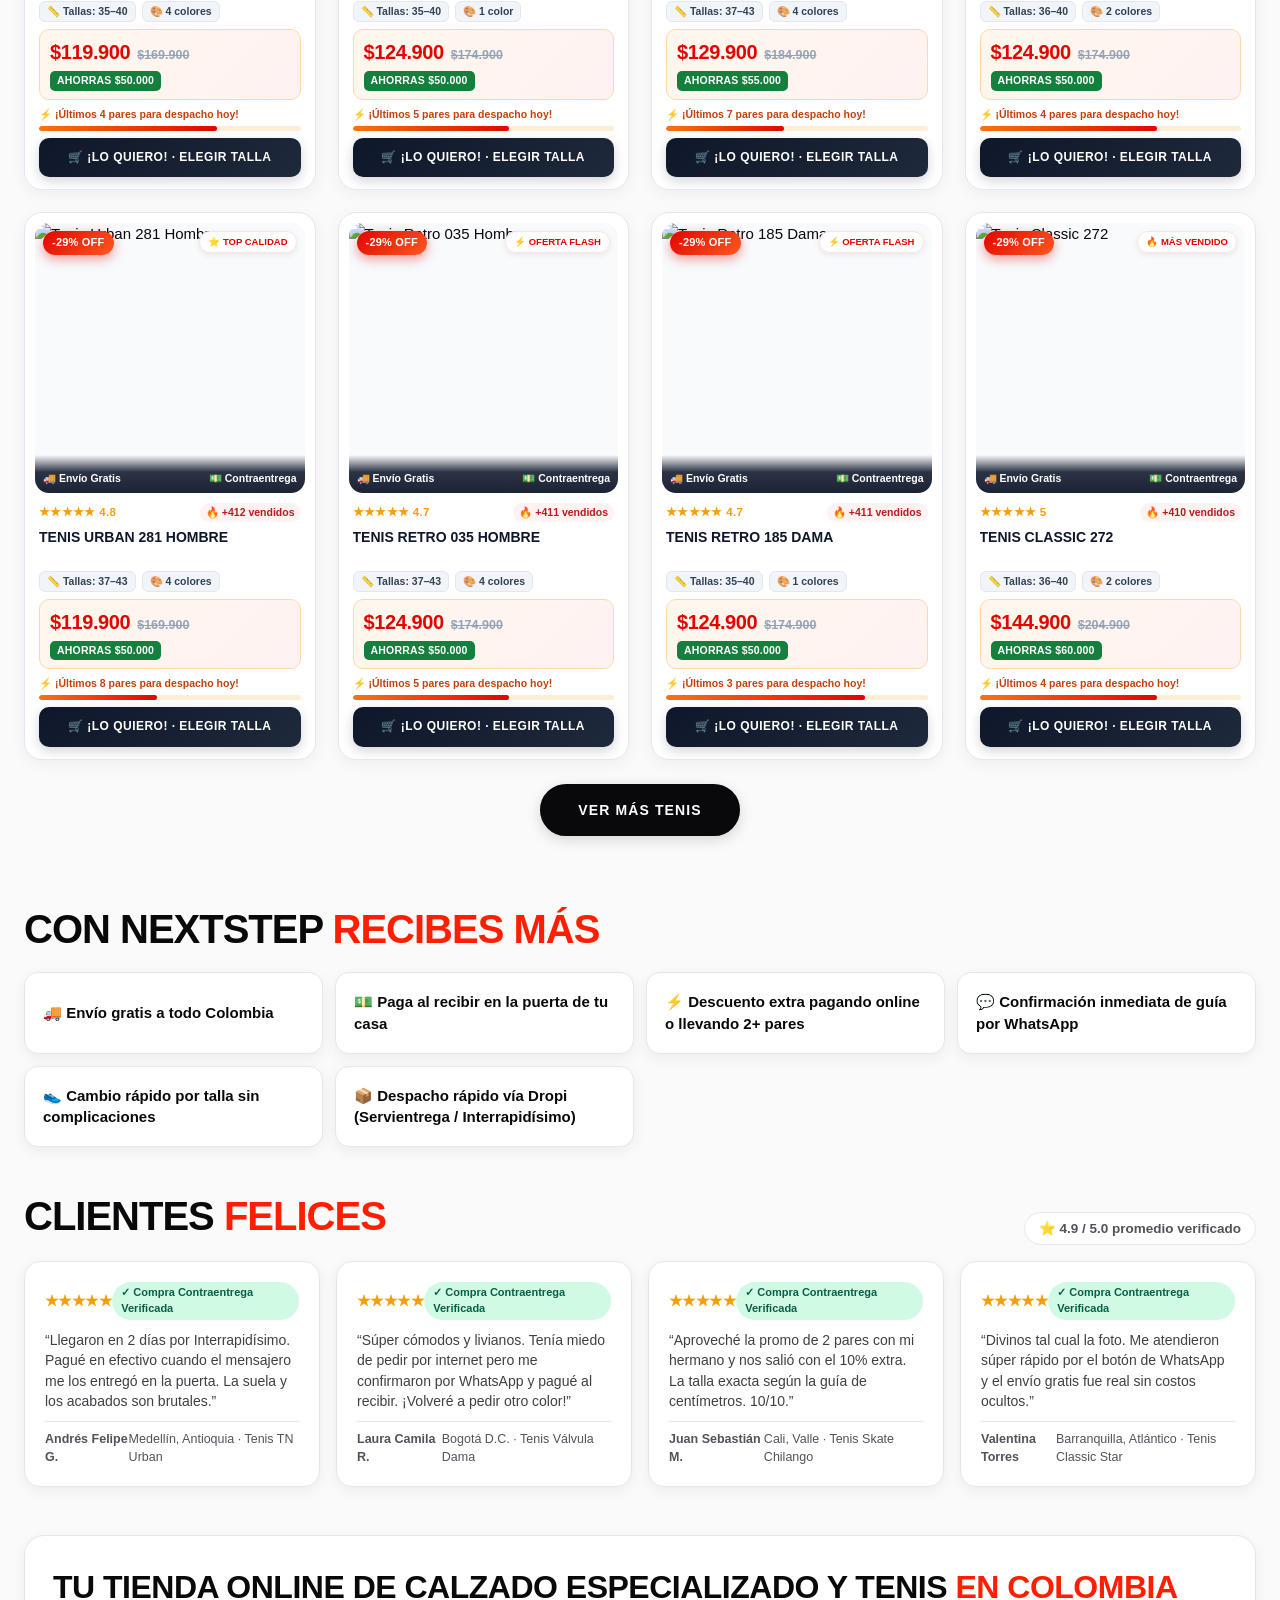
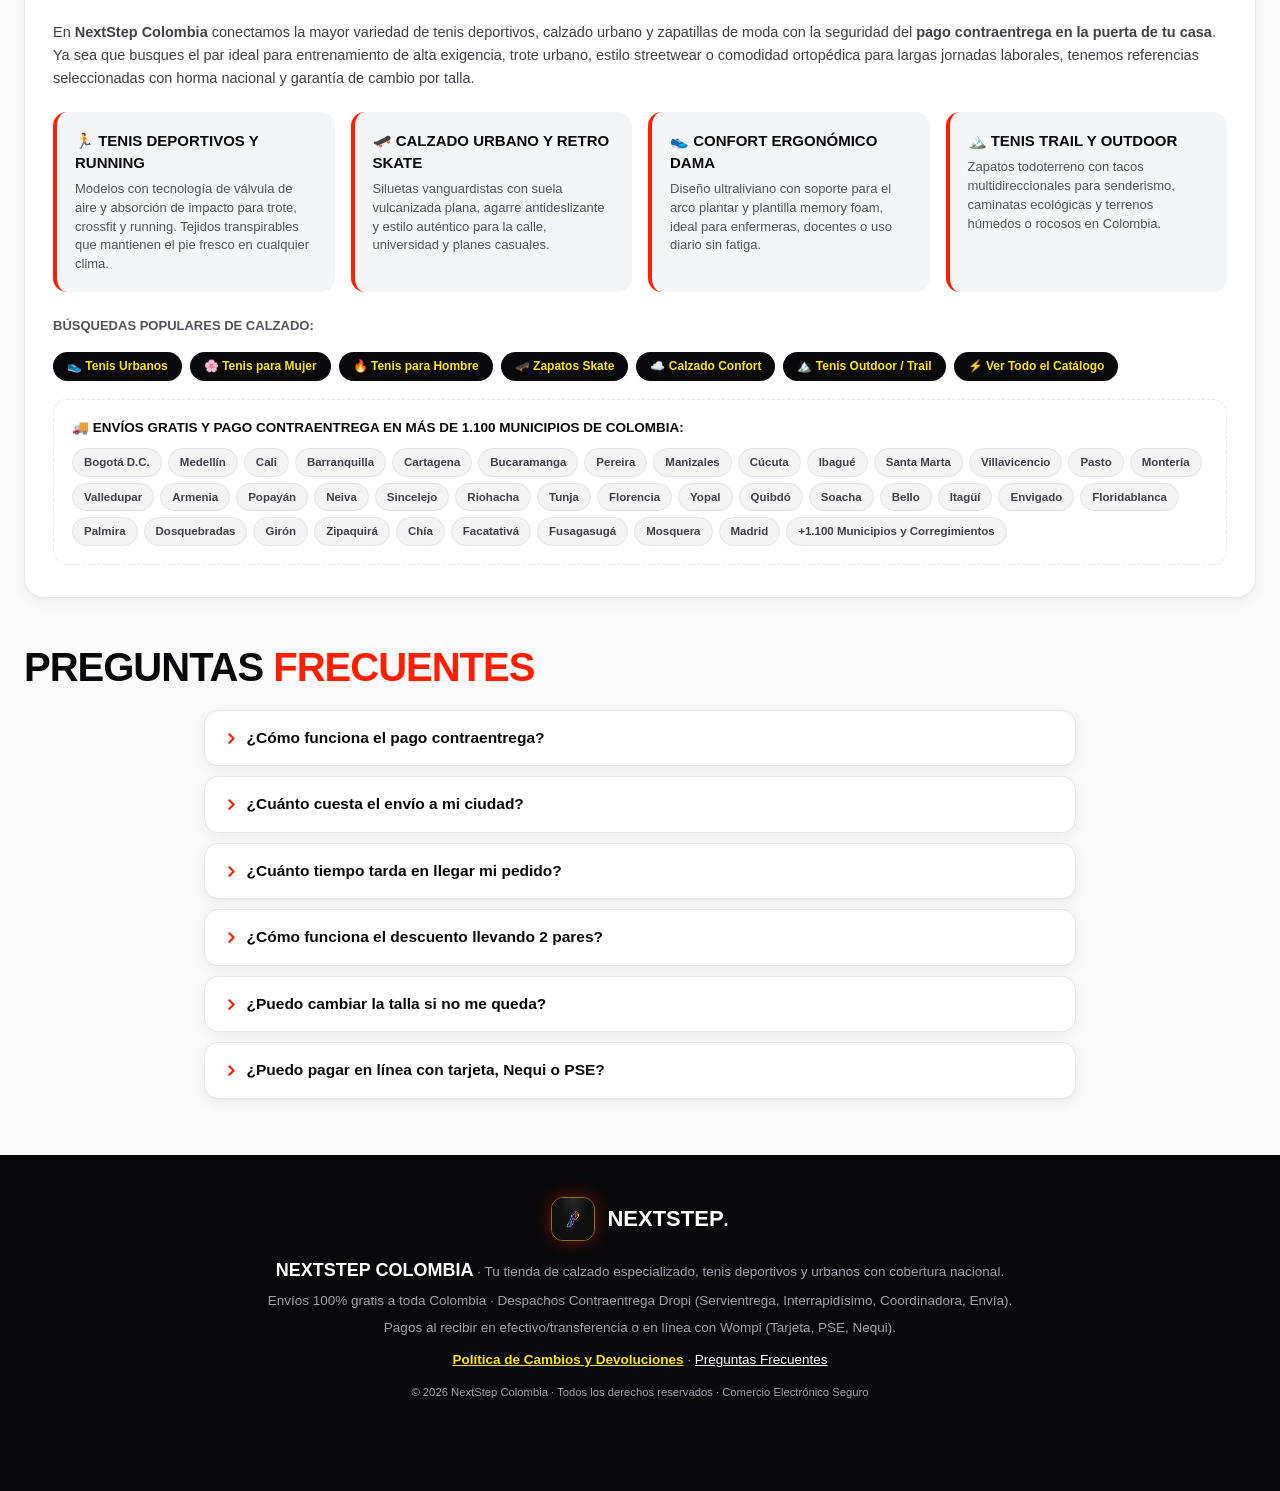
==== commit 7deaa1b9: "Corregir scroll de modal, desenfoque de carrito, buscador inteligente y reestructurar tarjetas de pr" ====
--- a/index.html
+++ b/index.html
@@ -154,7 +154,9 @@
       <a href="#faq">Preguntas</a>
     </nav>
     <div class="search-wrap">
-      <input id="q" type="search" placeholder="Buscar tenis o marca..." oninput="lim=24;render()" aria-label="Buscar tenis">
+      <span class="search-ico" aria-hidden="true">🔍</span>
+      <input id="q" type="search" placeholder="Buscar por color, talla (ej: 38), dama, hombre..." oninput="onSearchInput()" aria-label="Buscar tenis">
+      <button id="q-clear" class="search-clear" type="button" onclick="clearSearch()" aria-label="Limpiar búsqueda" style="display:none">✕</button>
     </div>
     <button id="cb" type="button" onclick="openC()">🛒 Carrito <span id="cc">0</span></button>
   </header>
@@ -187,7 +189,7 @@
   </section>
 
   <!-- Categorías -->
-  <h2 class="sec">Escoge por <span>categoría</span></h2>
+  <h2 class="sec" id="sec-categorias">Escoge por <span>categoría</span></h2>
   <div class="tiles" id="tiles"></div>
 
   <!-- Reels / Videos -->
@@ -195,7 +197,7 @@
 
   <!-- Catálogo Completo -->
   <div class="sec-head" id="tenis">
-    <h2 class="sec">Todos los <span>tenis</span></h2>
+    <h2 class="sec" id="tenis-title">Todos los <span>tenis</span></h2>
     <span class="sec-sub" id="catalog-count">10 referencias listas para despacho</span>
   </div>
   <div class="bar" id="bar">
--- a/css/styles.css
+++ b/css/styles.css
@@ -230,15 +230,29 @@
   align-items: center;
 }
 
+.search-ico {
+  position: absolute;
+  left: 12px;
+  font-size: 13px;
+  pointer-events: none;
+  opacity: 0.75;
+}
+
 #q {
-  padding: 9px 14px;
+  padding: 9px 34px 9px 34px;
   border-radius: 99px;
   border: 2px solid #27272a;
   background: #18181b;
   color: #fff;
-  width: 210px;
+  width: 245px;
   font: inherit;
-  transition: border-color 0.2s, background 0.2s;
+  font-size: 13.5px;
+  transition: border-color 0.2s, background 0.2s, width 0.2s;
+}
+
+#q::-webkit-search-cancel-button {
+  -webkit-appearance: none;
+  appearance: none;
 }
 
 #q::placeholder {
@@ -249,6 +263,59 @@
   outline: none;
   border-color: var(--y);
   background: #222226;
+}
+
+.search-clear {
+  position: absolute;
+  right: 8px;
+  width: 22px;
+  height: 22px;
+  border-radius: 50%;
+  background: #3f3f46;
+  color: #fff;
+  font-size: 11px;
+  font-weight: 900;
+  border: 0;
+  display: flex;
+  align-items: center;
+  justify-content: center;
+  cursor: pointer;
+  transition: background 0.15s;
+}
+
+.search-clear:hover {
+  background: var(--r);
+}
+
+/* Modo búsqueda activa: muestra resultados arriba inmediatamente */
+body.is-searching #hero,
+body.is-searching .tr,
+body.is-searching #ofertas,
+body.is-searching #of,
+body.is-searching .promo-banner,
+body.is-searching #sec-categorias,
+body.is-searching #tiles,
+body.is-searching #reel {
+  display: none !important;
+}
+
+body.is-searching #tenis {
+  padding-top: 24px;
+}
+
+.empty-search {
+  grid-column: 1 / -1;
+  text-align: center;
+  padding: 40px 16px;
+  background: #f8fafc;
+  border: 1px dashed #cbd5e1;
+  border-radius: 16px;
+}
+
+.empty-search p {
+  margin-bottom: 16px;
+  font-size: 15px;
+  font-weight: 700;
 }
 
 #cb {
@@ -311,7 +378,7 @@
   }
   #q {
     width: 100%;
-    padding: 9px 14px;
+    padding: 9px 36px 9px 34px;
     font-size: 14px;
   }
   #cb {
@@ -705,38 +772,40 @@
   border-radius: 99px;
 }
 
-/* ---------- Grids y Tarjetas de Producto (Estilo Tiendas Nova / Dropi) ---------- */
+/* ---------- Grids y Tarjetas de Producto (Estilo Moderno Shopify/Dropi de Alta Conversión) ---------- */
 .grid {
   display: grid;
-  grid-template-columns: repeat(auto-fill, minmax(245px, 1fr));
-  gap: 20px;
+  grid-template-columns: repeat(auto-fill, minmax(260px, 1fr));
+  gap: 22px;
   padding: 0 24px;
   max-width: 1280px;
   margin: auto;
 }
 
 .card {
-  background: var(--card-bg);
-  border-radius: var(--radius);
-  padding: 12px;
-  border: 1.5px solid var(--border);
-  box-shadow: var(--shadow-sm);
+  background: #ffffff;
+  border-radius: 18px;
+  padding: 10px;
+  border: 1.5px solid #e2e8f0;
+  box-shadow: 0 4px 16px rgba(15, 23, 42, 0.05);
   cursor: pointer;
   display: flex;
   flex-direction: column;
-  transition: transform 0.25s ease, box-shadow 0.25s ease, border-color 0.25s ease;
+  position: relative;
+  transition: transform 0.25s cubic-bezier(0.16, 1, 0.3, 1), box-shadow 0.25s ease, border-color 0.25s ease;
+  overflow: hidden;
 }
 
 .card:hover {
   transform: translateY(-6px);
-  box-shadow: var(--shadow-md);
-  border-color: var(--r);
+  box-shadow: 0 18px 38px rgba(15, 23, 42, 0.12);
+  border-color: rgba(225, 6, 0, 0.55);
 }
 
 .im {
   aspect-ratio: 1;
-  background: var(--g);
-  border-radius: 12px;
+  background: #f8fafc;
+  border-radius: 14px;
   overflow: hidden;
   position: relative;
 }
@@ -745,154 +814,231 @@
   width: 100%;
   height: 100%;
   object-fit: cover;
-  transition: transform 0.4s ease;
+  transition: transform 0.45s cubic-bezier(0.16, 1, 0.3, 1);
 }
 
 .card:hover .im img {
-  transform: scale(1.07);
-}
-
-.bg {
+  transform: scale(1.06);
+}
+
+/* Badges y Barra de Confianza sobre la Foto */
+.badge-discount, .bg {
   position: absolute;
-  top: 10px;
-  left: 10px;
-  background: linear-gradient(135deg, var(--r), var(--orange));
-  color: #fff;
-  font-size: 12px;
-  font-weight: 900;
-  padding: 4px 10px;
-  border-radius: 99px;
-  box-shadow: 0 4px 10px rgba(255, 30, 0, 0.35);
-}
-
-.tag-hot {
-  position: absolute;
-  top: 10px;
-  right: 10px;
-  background: var(--k);
-  color: var(--y);
-  font-size: 10.5px;
-  font-weight: 900;
-  padding: 4px 8px;
-  border-radius: 99px;
-  letter-spacing: 0.3px;
-}
-
-.tag-cod {
-  position: absolute;
-  bottom: 10px;
-  left: 10px;
-  background: rgba(0, 184, 76, 0.94);
+  top: 8px;
+  left: 8px;
+  background: linear-gradient(135deg, #e10600, #ff5722);
   color: #fff;
   font-size: 11px;
-  font-weight: 800;
+  font-weight: 900;
   padding: 4px 9px;
-  border-radius: 8px;
+  border-radius: 99px;
+  box-shadow: 0 4px 12px rgba(225, 6, 0, 0.4);
+  letter-spacing: 0.02em;
+  z-index: 2;
+}
+
+.badge-tag, .tag-hot {
+  position: absolute;
+  top: 8px;
+  right: 8px;
+  background: rgba(255, 255, 255, 0.95);
+  backdrop-filter: blur(4px);
+  color: #e10600;
+  font-size: 9.5px;
+  font-weight: 900;
+  padding: 3px 8px;
+  border-radius: 99px;
+  border: 1px solid #fee2e2;
+  box-shadow: 0 2px 6px rgba(0, 0, 0, 0.08);
+  z-index: 2;
 }
 
 .vb {
   position: absolute;
-  bottom: 10px;
-  right: 10px;
-  background: var(--k);
+  bottom: 34px;
+  right: 8px;
+  background: rgba(15, 23, 42, 0.82);
+  backdrop-filter: blur(4px);
   color: #fff;
-  font-size: 11px;
-  font-weight: 800;
-  padding: 4px 8px;
+  font-size: 10px;
+  font-weight: 800;
+  padding: 3px 8px;
   border-radius: 6px;
+  z-index: 2;
+}
+
+.im-trust-bar {
+  position: absolute;
+  bottom: 0;
+  left: 0;
+  right: 0;
+  background: linear-gradient(180deg, transparent 0%, rgba(15, 23, 42, 0.88) 45%, rgba(15, 23, 42, 0.95) 100%);
+  color: #fff;
+  font-size: 10.5px;
+  font-weight: 800;
+  padding: 16px 8px 6px;
+  display: flex;
+  justify-content: space-between;
+  align-items: center;
+  gap: 4px;
+  z-index: 2;
+}
+
+/* Cuerpo de la Tarjeta de Alta Conversión */
+.card-info {
+  display: flex;
+  flex-direction: column;
+  flex: 1;
+  padding: 10px 4px 2px;
+  gap: 7px;
 }
 
 .card-meta {
   display: flex;
   align-items: center;
   justify-content: space-between;
-  font-size: 12px;
-  margin-top: 10px;
-  color: var(--m);
+  font-size: 11.5px;
+  color: #64748b;
   font-weight: 700;
 }
 
 .stars {
   color: #f59e0b;
   font-weight: 900;
-}
-
-.card h3 {
-  font-size: 15px;
-  font-weight: 900;
-  margin: 4px 0 6px;
+  letter-spacing: 0.03em;
+}
+
+.card-sold {
+  color: #b91c1c;
+  background: #fef2f2;
+  padding: 2px 6px;
+  border-radius: 99px;
+  font-weight: 800;
+  font-size: 10.5px;
+}
+
+.card-title, .card h3 {
+  font-size: 14px;
+  font-weight: 900;
+  margin: 0;
   text-transform: uppercase;
   line-height: 1.25;
+  color: #0f172a;
+  display: -webkit-box;
+  -webkit-line-clamp: 2;
+  -webkit-box-orient: vertical;
+  overflow: hidden;
+  min-height: 35px;
+}
+
+.card-specs {
+  display: flex;
+  align-items: center;
+  flex-wrap: wrap;
+  gap: 6px;
+}
+
+.card-specs span {
+  font-size: 10.5px;
+  font-weight: 700;
+  color: #334155;
+  background: #f1f5f9;
+  border: 1px solid #e2e8f0;
+  padding: 2px 7px;
+  border-radius: 6px;
+}
+
+.card-price-box {
+  background: linear-gradient(135deg, #fff7ed 0%, #fef2f2 100%);
+  border: 1px solid #fed7aa;
+  border-radius: 10px;
+  padding: 8px 10px;
+  display: flex;
+  flex-direction: column;
+  gap: 4px;
 }
 
 .pr {
   display: flex;
   align-items: baseline;
   flex-wrap: wrap;
-  gap: 8px;
+  gap: 7px;
 }
 
 .pr b {
-  font-size: 22px;
-  font-weight: 900;
-  color: var(--r);
+  font-size: 20px;
+  font-weight: 900;
+  color: #e10600;
+  letter-spacing: -0.02em;
 }
 
 .pr s {
-  color: var(--m);
-  font-size: 14px;
-}
-
-.sv {
+  color: #94a3b8;
+  font-size: 12.5px;
+  font-weight: 600;
+}
+
+.card-savings, .sv {
   display: inline-block;
-  margin-top: 4px;
-  font-size: 12px;
-  font-weight: 800;
-  color: #065f46;
-  background: #d1fae5;
-  padding: 2px 8px;
-  border-radius: 6px;
+  font-size: 10.5px;
+  font-weight: 900;
+  color: #ffffff;
+  background: #15803d;
+  padding: 2px 7px;
+  border-radius: 5px;
   width: fit-content;
-}
-
-.stock-bar-wrap {
-  margin-top: 10px;
-  font-size: 11.5px;
-  font-weight: 700;
-  color: #9a3412;
-}
-
-.stock-track {
-  height: 6px;
-  background: #fed7aa;
+  letter-spacing: 0.02em;
+}
+
+.card-urgency {
+  display: flex;
+  flex-direction: column;
+  gap: 4px;
+  margin-top: auto;
+}
+
+.urgency-text {
+  font-size: 10.5px;
+  font-weight: 800;
+  color: #c2410c;
+}
+
+.urgency-mini-bar {
+  height: 5px;
+  background: #ffedd5;
   border-radius: 99px;
   overflow: hidden;
-  margin-top: 4px;
-}
-
-.stock-fill {
+}
+
+.urgency-mini-bar > div {
   height: 100%;
-  background: linear-gradient(90deg, var(--orange), var(--r));
+  background: linear-gradient(90deg, #f97316, #e10600);
   border-radius: 99px;
 }
 
 .card-btn {
-  margin-top: 12px;
   width: 100%;
-  background: var(--k);
-  color: #fff;
-  font-weight: 900;
-  font-size: 13px;
+  background: linear-gradient(135deg, #0f172a, #1e293b);
+  color: #ffffff;
+  font-weight: 900;
+  font-size: 12px;
   text-transform: uppercase;
+  letter-spacing: 0.04em;
   padding: 11px 12px;
   border-radius: 10px;
+  border: 0;
+  cursor: pointer;
   position: relative;
   overflow: hidden;
-  transition: background 0.2s, transform 0.2s;
+  transition: all 0.25s ease;
+  text-align: center;
+  box-shadow: 0 4px 12px rgba(15, 23, 42, 0.18);
 }
 
 .card:hover .card-btn {
-  background: linear-gradient(135deg, var(--r), var(--orange));
+  background: linear-gradient(135deg, #e10600, #ff4500);
+  box-shadow: 0 6px 16px rgba(225, 6, 0, 0.35);
+  transform: translateY(-1px);
 }
 
 .card iframe,
@@ -900,7 +1046,7 @@
   width: 100%;
   aspect-ratio: 4/5;
   border: 0;
-  border-radius: 10px;
+  border-radius: 12px;
   background: #000;
 }
 
@@ -1191,168 +1337,1018 @@
   padding-left: 18px;
 }
 
-/* ---------- Modal de Producto de Alta Conversión ---------- */
+/* ---------- Modal de Producto de Alta Conversión (Shopify Plus / Dropi) ---------- */
+html.modal-open,
+body.modal-open,
+body:has(.ov.on),
+body:has(.dr.on) {
+  overflow: hidden !important;
+  overscroll-behavior: none;
+}
+
 .ov {
   position: fixed;
   inset: 0;
-  background: rgba(9, 9, 11, 0.72);
-  backdrop-filter: blur(4px);
+  background: rgba(15, 23, 42, 0.78);
+  backdrop-filter: blur(6px);
   display: none;
-  z-index: 60;
+  z-index: 110;
   align-items: center;
   justify-content: center;
+  padding: 16px;
+  overscroll-behavior: contain;
+  animation: fadeIn 0.2s ease;
+}
+
+#bk.ov {
+  z-index: 120;
+  background: rgba(15, 23, 42, 0.65);
+  backdrop-filter: blur(3px);
+}
+
+.ov.on {
+  display: flex;
+}
+
+/* Ocultar botón flotante de WhatsApp cuando el modal o carrito está abierto */
+body.modal-open .wab-wrap,
+body:has(.ov.on) .wab-wrap,
+body:has(.dr.on) .wab-wrap {
+  opacity: 0;
+  pointer-events: none;
+  transform: translateY(20px);
+  transition: opacity 0.2s ease, transform 0.2s ease;
+}
+
+@keyframes fadeIn {
+  from { opacity: 0; }
+  to { opacity: 1; }
+}
+
+.md {
+  background: #ffffff;
+  border-radius: 24px;
+  max-width: 960px;
+  width: 100%;
+  max-height: 90vh;
+  overflow-y: auto;
+  overflow-x: hidden;
+  overscroll-behavior: contain;
+  -webkit-overflow-scrolling: touch;
+  display: grid;
+  grid-template-columns: 410px 1fr;
+  align-items: start;
+  box-shadow: 0 25px 70px rgba(0, 0, 0, 0.45);
+  border: 1px solid rgba(255, 255, 255, 0.15);
+  animation: slideUp 0.25s cubic-bezier(0.16, 1, 0.3, 1);
+}
+
+/* Columna Izquierda: Galería y Aseguramiento */
+.md-gallery {
+  background: #f8fafc;
+  padding: 20px;
+  display: flex;
+  flex-direction: column;
+  gap: 10px;
+  border-right: 1px solid #e2e8f0;
+}
+
+@media (min-width: 769px) {
+  .md-gallery {
+    position: sticky;
+    top: 0;
+    align-self: start;
+  }
+}
+
+.md-image-wrap {
+  position: relative;
+  aspect-ratio: 1;
+  max-height: 350px;
+  width: 100%;
+  border-radius: 16px;
+  overflow: hidden;
+  background: #ffffff;
+  box-shadow: 0 6px 20px rgba(0, 0, 0, 0.06);
+  border: 1px solid #e2e8f0;
+}
+
+.md-image-wrap img {
+  width: 100%;
+  height: 100%;
+  object-fit: cover;
+  transition: transform 0.3s ease;
+}
+
+.md-badge-discount {
+  position: absolute;
+  top: 12px;
+  left: 12px;
+  background: linear-gradient(135deg, #e10600, #ff4500);
+  color: #fff;
+  font-size: 13px;
+  font-weight: 900;
+  padding: 5px 12px;
+  border-radius: 99px;
+  box-shadow: 0 4px 14px rgba(225, 6, 0, 0.45);
+  z-index: 2;
+}
+
+.md-badge-cod {
+  position: absolute;
+  bottom: 12px;
+  left: 12px;
+  background: rgba(15, 23, 42, 0.9);
+  backdrop-filter: blur(6px);
+  color: #fff;
+  font-size: 11px;
+  font-weight: 800;
+  padding: 5px 10px;
+  border-radius: 8px;
+  box-shadow: 0 2px 8px rgba(0, 0, 0, 0.25);
+  z-index: 2;
+}
+
+.md-media-toggle {
+  position: absolute;
+  bottom: 12px;
+  right: 12px;
+  display: flex;
+  gap: 4px;
+  background: rgba(15, 23, 42, 0.85);
+  backdrop-filter: blur(6px);
+  padding: 3px;
+  border-radius: 99px;
+  z-index: 2;
+}
+
+.md-media-toggle button {
+  background: none;
+  border: 0;
+  color: #cbd5e1;
+  font-size: 11px;
+  font-weight: 800;
+  padding: 4px 10px;
+  border-radius: 99px;
+  cursor: pointer;
+  transition: all 0.2s;
+}
+
+.md-media-toggle button.on {
+  background: #ffffff;
+  color: #0f172a;
+  box-shadow: 0 2px 6px rgba(0, 0, 0, 0.2);
+}
+
+/* Tira rápida de colores bajo la foto */
+.md-quick-colors {
+  background: #ffffff;
+  border: 1px solid #e2e8f0;
+  border-radius: 12px;
+  padding: 10px 12px;
+}
+
+.quick-colors-label {
+  display: block;
+  font-size: 11px;
+  font-weight: 800;
+  color: #475569;
+  text-transform: uppercase;
+  margin-bottom: 6px;
+}
+
+.quick-colors-row {
+  display: flex;
+  flex-wrap: wrap;
+  gap: 5px;
+}
+
+.quick-color-pill {
+  display: inline-flex;
+  align-items: center;
+  gap: 5px;
+  background: #f1f5f9;
+  color: #1e293b;
+  border: 1px solid #cbd5e1;
+  border-radius: 99px;
+  padding: 4px 9px;
+  font-size: 10.5px;
+  font-weight: 800;
+  cursor: pointer;
+  transition: all 0.15s;
+}
+
+.quick-color-pill.on {
+  background: #0f172a;
+  color: #fff;
+  border-color: #0f172a;
+}
+
+.md-carriers-card {
+  background: #ffffff;
+  border-radius: 12px;
+  padding: 10px 12px;
+  border: 1px solid #e2e8f0;
+}
+
+.dispatch-live-row {
+  display: flex;
+  align-items: center;
+  gap: 7px;
+  font-size: 11.5px;
+  font-weight: 800;
+  color: #065f46;
+  margin-bottom: 8px;
+}
+
+.dispatch-dot {
+  width: 8px;
+  height: 8px;
+  border-radius: 50%;
+  background: #10b981;
+  box-shadow: 0 0 0 0 rgba(16, 185, 129, 0.7);
+  animation: pulseGreen 1.6s infinite;
+  flex-shrink: 0;
+}
+
+@keyframes pulseGreen {
+  0% { transform: scale(0.95); box-shadow: 0 0 0 0 rgba(16, 185, 129, 0.7); }
+  70% { transform: scale(1); box-shadow: 0 0 0 6px rgba(16, 185, 129, 0); }
+  100% { transform: scale(0.95); box-shadow: 0 0 0 0 rgba(16, 185, 129, 0); }
+}
+
+.carriers-pills {
+  display: flex;
+  flex-wrap: wrap;
+  gap: 5px;
+}
+
+.carrier-pill {
+  font-size: 10.5px;
+  font-weight: 800;
+  padding: 3px 8px;
+  border-radius: 6px;
+}
+
+.carrier-pill.servientrega { background: #e6f4ea; color: #137333; border: 1px solid #ceead6; }
+.carrier-pill.interrapidisimo { background: #fef3c7; color: #92400e; border: 1px solid #fde68a; }
+.carrier-pill.coordinadora { background: #eff6ff; color: #1e40af; border: 1px solid #bfdbfe; }
+.carrier-pill.envia { background: #fee2e2; color: #991b1b; border: 1px solid #fecaca; }
+
+.md-conversion-perks {
+  background: #f0fdf4;
+  border: 1px solid #bbf7d0;
+  border-radius: 12px;
+  padding: 10px 12px;
+  display: flex;
+  flex-direction: column;
+  gap: 5px;
+  font-size: 11.5px;
+  font-weight: 700;
+  color: #14532d;
+  line-height: 1.3;
+}
+
+.md-mini-review {
+  background: #ffffff;
+  border: 1px solid #e2e8f0;
+  border-left: 4px solid #f59e0b;
+  border-radius: 12px;
+  padding: 10px 12px;
+  font-size: 11.5px;
+  color: #334155;
+  box-shadow: 0 2px 8px rgba(0, 0, 0, 0.03);
+}
+
+.mini-review-stars {
+  color: #f59e0b;
+  font-weight: 900;
+  font-size: 12px;
+  margin-bottom: 4px;
+}
+
+.mini-review-stars span {
+  color: #0f172a;
+  font-size: 11px;
+  margin-left: 4px;
+}
+
+.md-mini-review p {
+  margin: 0 0 5px;
+  line-height: 1.35;
+  font-style: italic;
+}
+
+.mini-review-author {
+  font-size: 10.5px;
+  font-weight: 800;
+  color: #15803d;
+}
+
+/* Columna Derecha: Información y Compra */
+.pi {
+  padding: 22px 26px;
+  display: flex;
+  flex-direction: column;
+}
+
+.md-top-bar {
+  display: flex;
+  justify-content: space-between;
+  align-items: center;
+  margin-bottom: 10px;
+}
+
+.live-viewers-pill {
+  display: inline-flex;
+  align-items: center;
+  gap: 8px;
+  background: #fff1f2;
+  color: #e11d48;
+  font-size: 12px;
+  font-weight: 800;
+  padding: 5px 12px;
+  border-radius: 99px;
+  border: 1px solid #ffe4e6;
+}
+
+.live-dot-pulse {
+  width: 8px;
+  height: 8px;
+  border-radius: 50%;
+  background: #e11d48;
+  box-shadow: 0 0 0 0 rgba(225, 29, 72, 0.7);
+  animation: pulseDot 1.6s infinite;
+}
+
+@keyframes pulseDot {
+  0% { transform: scale(0.95); box-shadow: 0 0 0 0 rgba(225, 29, 72, 0.7); }
+  70% { transform: scale(1); box-shadow: 0 0 0 6px rgba(225, 29, 72, 0); }
+  100% { transform: scale(0.95); box-shadow: 0 0 0 0 rgba(225, 29, 72, 0); }
+}
+
+@keyframes pulseTrack {
+  0% { opacity: 0.9; }
+  50% { opacity: 1; filter: brightness(1.15); }
+  100% { opacity: 0.9; }
+}
+
+.md-close-btn {
+  width: 32px;
+  height: 32px;
+  border-radius: 50%;
+  background: #f1f5f9;
+  color: #475569;
+  font-size: 15px;
+  font-weight: 800;
+  border: 0;
+  cursor: pointer;
+  display: flex;
+  align-items: center;
+  justify-content: center;
+  transition: all 0.2s;
+}
+
+.md-close-btn:hover {
+  background: #e2e8f0;
+  color: #0f172a;
+  transform: rotate(90deg);
+}
+
+.md-rating-row {
+  display: flex;
+  align-items: center;
+  flex-wrap: wrap;
+  gap: 8px;
+  font-size: 12.5px;
+  margin-bottom: 6px;
+}
+
+.rating-sub {
+  color: #64748b;
+  font-weight: 600;
+}
+
+.tag-trending {
+  background: #fef3c7;
+  color: #92400e;
+  font-size: 11px;
+  font-weight: 800;
+  padding: 2px 8px;
+  border-radius: 4px;
+}
+
+.md-product-title {
+  font-size: 26px;
+  font-weight: 900;
+  text-transform: uppercase;
+  color: #0f172a;
+  margin: 4px 0 14px;
+  letter-spacing: -0.02em;
+  line-height: 1.15;
+}
+
+/* Tarjeta Hero de Precios */
+.md-price-hero {
+  background: linear-gradient(135deg, #fff7ed, #fef2f2);
+  border: 1.5px solid #fed7aa;
+  border-radius: 14px;
+  padding: 14px 18px;
+  margin-bottom: 14px;
+}
+
+.price-numbers {
+  display: flex;
+  align-items: baseline;
+  flex-wrap: wrap;
+  gap: 10px;
+  margin-bottom: 6px;
+}
+
+.price-current {
+  font-size: 32px;
+  font-weight: 900;
+  color: #e10600;
+  letter-spacing: -0.02em;
+}
+
+.price-strike {
+  font-size: 16px;
+  color: #94a3b8;
+  text-decoration: line-through;
+  font-weight: 600;
+}
+
+.savings-tag {
+  background: #15803d;
+  color: #ffffff;
+  font-size: 11px;
+  font-weight: 900;
+  padding: 3px 8px;
+  border-radius: 6px;
+  letter-spacing: 0.03em;
+}
+
+.price-sub-perks {
+  display: flex;
+  flex-direction: column;
+  gap: 4px;
+  font-size: 12px;
+  font-weight: 700;
+}
+
+.perk-pill-green { color: #166534; }
+.perk-pill-blue { color: #1e40af; }
+
+/* Selector de Paquete Combo */
+.md-section-label {
+  font-size: 12.5px;
+  font-weight: 800;
+  text-transform: uppercase;
+  color: #334155;
+  margin-bottom: 8px;
+  letter-spacing: 0.04em;
+}
+
+.pack-grid {
+  display: grid;
+  grid-template-columns: 1fr 1fr;
+  gap: 10px;
+  margin-bottom: 14px;
+}
+
+.pack-opt {
+  border: 2px solid #e2e8f0;
+  border-radius: 14px;
   padding: 12px;
-}
-
-.ov.on {
-  display: flex;
-}
-
-.md {
-  background: #fff;
-  border-radius: 20px;
-  max-width: 920px;
+  background: #ffffff;
+  cursor: pointer;
+  transition: all 0.2s;
+  position: relative;
+  display: flex;
+  gap: 10px;
+  align-items: flex-start;
+}
+
+.pack-opt.on {
+  border-color: #e10600;
+  background: #fff7ed;
+  box-shadow: 0 4px 14px rgba(225, 6, 0, 0.12);
+}
+
+.pack-opt.combo {
+  border-color: #f97316;
+}
+
+.pack-opt.combo.on {
+  border-color: #e10600;
+  background: #fef2f2;
+}
+
+.pack-badge-popular {
+  position: absolute;
+  top: -10px;
+  right: 10px;
+  background: linear-gradient(135deg, #e10600, #ea580c);
+  color: #fff;
+  font-size: 9.5px;
+  font-weight: 900;
+  padding: 2px 8px;
+  border-radius: 99px;
+  box-shadow: 0 2px 6px rgba(225, 6, 0, 0.3);
+}
+
+.pack-radio {
+  font-size: 15px;
+  color: #e10600;
+  font-weight: 900;
+  line-height: 1;
+}
+
+.pack-details {
+  display: flex;
+  flex-direction: column;
+}
+
+.pack-title {
+  font-size: 12px;
+  font-weight: 800;
+  color: #0f172a;
+}
+
+.pack-price-num {
+  font-size: 17px;
+  font-weight: 900;
+  color: #e10600;
+  margin: 2px 0;
+}
+
+.pack-extra {
+  font-size: 11px;
+  color: #64748b;
+}
+
+.pack-savings-highlight {
+  font-size: 11px;
+  font-weight: 800;
+  color: #15803d;
+}
+
+/* Selector de Color y Tallas */
+.md-selector-header {
+  display: flex;
+  justify-content: space-between;
+  align-items: center;
+  margin-top: 10px;
+  margin-bottom: 8px;
+}
+
+.selector-title {
+  font-size: 13px;
+  font-weight: 800;
+  color: #0f172a;
+}
+
+.highlight-val {
+  color: #e10600;
+}
+
+.sz-guide-link {
+  background: none;
+  border: 0;
+  color: #e10600;
+  font-size: 12px;
+  font-weight: 800;
+  text-decoration: underline;
+  cursor: pointer;
+}
+
+.color-options-wrap {
+  display: flex;
+  flex-wrap: wrap;
+  gap: 8px;
+  margin-bottom: 14px;
+}
+
+.color-chip {
+  display: inline-flex;
+  align-items: center;
+  gap: 7px;
+  background: #ffffff;
+  border: 1.5px solid #cbd5e1;
+  padding: 7px 14px;
+  border-radius: 99px;
+  font-size: 12.5px;
+  font-weight: 700;
+  color: #1e293b;
+  cursor: pointer;
+  transition: all 0.2s;
+}
+
+.color-chip:hover {
+  border-color: #0f172a;
+}
+
+.color-chip.on {
+  background: #0f172a;
+  color: #ffffff;
+  border-color: #0f172a;
+  box-shadow: 0 4px 12px rgba(15, 23, 42, 0.25);
+}
+
+.color-thumb-mini {
+  width: 20px;
+  height: 20px;
+  border-radius: 50%;
+  object-fit: cover;
+  border: 1px solid #ffffff;
+}
+
+.size-options-grid {
+  display: grid;
+  grid-template-columns: repeat(auto-fill, minmax(52px, 1fr));
+  gap: 8px;
+  margin-bottom: 14px;
+}
+
+.size-tile {
+  aspect-ratio: 1.2;
+  display: flex;
+  align-items: center;
+  justify-content: center;
+  background: #ffffff;
+  border: 1.5px solid #cbd5e1;
+  border-radius: 10px;
+  font-size: 14px;
+  font-weight: 800;
+  color: #1e293b;
+  cursor: pointer;
+  transition: all 0.15s;
+}
+
+.size-tile:hover {
+  border-color: #0f172a;
+}
+
+.size-tile.on {
+  background: #e10600;
+  color: #ffffff;
+  border-color: #e10600;
+  box-shadow: 0 4px 12px rgba(225, 6, 0, 0.35);
+  transform: scale(1.04);
+}
+
+.sz-table-card {
+  background: #f8fafc;
+  border: 1px solid #e2e8f0;
+  border-radius: 12px;
+  padding: 10px;
+  margin-bottom: 12px;
+  font-size: 12px;
+}
+
+.sz-table-intro {
+  font-weight: 700;
+  color: #475569;
+  margin-bottom: 6px;
+  font-size: 11.5px;
+}
+
+.sz-table-grid {
+  display: grid;
+  grid-template-columns: repeat(4, 1fr);
+  gap: 6px;
+}
+
+.sz-table-grid div {
+  background: #ffffff;
+  padding: 5px;
+  border-radius: 6px;
+  text-align: center;
+  border: 1px solid #e2e8f0;
+}
+
+.sz-table-grid small {
+  display: block;
+  color: #64748b;
+}
+
+/* Urgencia de Stock */
+.stock-urgency-box {
+  background: #fef2f2;
+  border: 1px solid #fecaca;
+  border-radius: 10px;
+  padding: 10px 12px;
+  margin-bottom: 16px;
+}
+
+.stock-urgency-header {
+  display: flex;
+  justify-content: space-between;
+  font-size: 12px;
+  color: #991b1b;
+  margin-bottom: 6px;
+}
+
+.stock-countdown {
+  font-weight: 800;
+  color: #b91c1c;
+}
+
+.stock-urgency-track {
+  height: 6px;
+  background: #fee2e2;
+  border-radius: 99px;
+  overflow: hidden;
+}
+
+.stock-urgency-fill {
+  height: 100%;
+  background: linear-gradient(90deg, #ea580c, #e10600);
+  border-radius: 99px;
+}
+
+/* Botones de Acción de Compra */
+.md-actions-wrap {
+  display: flex;
+  flex-direction: column;
+  gap: 10px;
+  margin-bottom: 16px;
+}
+
+.btn-main-cod {
+  background: linear-gradient(135deg, #e10600, #ff4500);
+  color: #ffffff;
+  border: 0;
+  border-radius: 14px;
+  padding: 15px 18px;
+  cursor: pointer;
+  display: flex;
+  align-items: center;
+  gap: 14px;
+  box-shadow: 0 8px 24px rgba(225, 6, 0, 0.35);
+  transition: transform 0.2s, box-shadow 0.2s;
+  position: relative;
+  overflow: hidden;
+}
+
+.btn-main-cod:hover {
+  transform: translateY(-2px);
+  box-shadow: 0 12px 30px rgba(225, 6, 0, 0.45);
+}
+
+.btn-main-wa {
+  background: linear-gradient(135deg, #10b981, #059669);
+  color: #ffffff;
+  border: 0;
+  border-radius: 14px;
+  padding: 13px 18px;
+  cursor: pointer;
+  display: flex;
+  align-items: center;
+  gap: 14px;
+  box-shadow: 0 6px 20px rgba(16, 185, 129, 0.3);
+  transition: transform 0.2s;
+}
+
+.btn-main-wa:hover {
+  transform: translateY(-2px);
+}
+
+.btn-ico {
+  font-size: 26px;
+  line-height: 1;
+}
+
+.btn-text-wrap {
+  display: flex;
+  flex-direction: column;
+  text-align: left;
+}
+
+.btn-primary-title {
+  font-size: 14px;
+  font-weight: 900;
+  letter-spacing: 0.02em;
+}
+
+.btn-primary-sub {
+  font-size: 11px;
+  opacity: 0.94;
+  font-weight: 600;
+}
+
+.btn-wa-title {
+  font-size: 13.5px;
+  font-weight: 800;
+}
+
+.btn-wa-sub {
+  font-size: 11px;
+  opacity: 0.94;
+  font-weight: 600;
+}
+
+/* 3 Pilares de Confianza */
+.trust-pillars-row {
+  display: grid;
+  grid-template-columns: repeat(3, 1fr);
+  gap: 8px;
+  background: #f8fafc;
+  border: 1px solid #e2e8f0;
+  border-radius: 12px;
+  padding: 12px 8px;
+  margin-bottom: 14px;
+}
+
+.trust-pillar {
+  display: flex;
+  flex-direction: column;
+  align-items: center;
+  text-align: center;
+  font-size: 10.5px;
+  color: #475569;
+}
+
+.trust-icon {
+  font-size: 20px;
+  margin-bottom: 4px;
+}
+
+.trust-pillar b {
+  color: #0f172a;
+  display: block;
+  font-size: 11px;
+  margin-bottom: 2px;
+}
+
+/* Acordeones */
+.md-details {
+  border-bottom: 1px solid #e2e8f0;
+  padding: 10px 0;
+}
+
+.md-details summary {
+  list-style: none;
+  cursor: pointer;
+  font-weight: 800;
+  font-size: 13px;
+  color: #0f172a;
+  display: flex;
+  align-items: center;
+  justify-content: space-between;
+}
+
+.md-details summary::-webkit-details-marker {
+  display: none;
+}
+
+.md-details summary::after {
+  content: "+";
+  color: #e10600;
+  font-size: 16px;
+  font-weight: 900;
+}
+
+.md-details[open] summary::after {
+  content: "−";
+}
+
+.details-body {
+  padding-top: 8px;
+  font-size: 12.5px;
+  color: #475569;
+  line-height: 1.5;
+}
+
+.details-body ul {
+  padding-left: 18px;
+  margin: 0;
+}
+
+.details-body li {
+  margin-bottom: 4px;
+}
+
+.x {
+  background: none;
+  border: 0;
   width: 100%;
-  max-height: 92vh;
-  overflow: auto;
-  display: grid;
-  grid-template-columns: 1fr 1.1fr;
-  box-shadow: 0 28px 64px rgba(0, 0, 0, 0.45);
-}
-
-@media (max-width: 740px) {
+  margin-top: 12px;
+  color: #94a3b8;
+  font-weight: 700;
+  font-size: 12px;
+  padding: 8px;
+  cursor: pointer;
+}
+
+.x:hover {
+  color: #0f172a;
+}
+
+@media (max-width: 768px) {
   .ov {
     align-items: flex-end;
     padding: 0;
   }
   .md {
     grid-template-columns: 1fr;
-    max-height: 94vh;
-    border-radius: 20px 20px 0 0;
+    max-height: 92vh;
+    border-radius: 24px 24px 0 0;
     width: 100%;
-  }
-}
-
-.pi {
-  padding: 22px;
-}
-
-.pi h2 {
-  text-transform: uppercase;
-  font-weight: 900;
-  font-size: 24px;
-  margin: 8px 0 6px;
-}
-
-.big b {
-  font-size: 32px;
-}
-
-.live-viewers {
-  display: inline-flex;
-  align-items: center;
-  gap: 6px;
-  background: #fef2f2;
-  color: #b91c1c;
-  font-size: 12.5px;
-  font-weight: 800;
-  padding: 6px 12px;
-  border-radius: 8px;
-  margin-bottom: 10px;
-}
-
-.pack-grid {
-  display: grid;
-  grid-template-columns: 1fr 1fr;
-  gap: 8px;
-  margin: 12px 0;
-}
-
-.pack-opt {
-  text-align: left;
+    overflow-y: auto;
+  }
+  .md-gallery {
+    padding: 16px;
+    border-right: 0;
+    border-bottom: 1px solid #e2e8f0;
+  }
+  .md-image-wrap {
+    max-height: 280px;
+    margin: 0 auto;
+    width: 100%;
+  }
+  .pi {
+    padding: 18px 16px 36px;
+  }
+  .md-product-title {
+    font-size: 20px;
+  }
+  .price-current {
+    font-size: 26px;
+  }
+  .price-strike {
+    font-size: 14px;
+  }
+  .pack-grid {
+    grid-template-columns: 1fr !important;
+    gap: 10px !important;
+  }
+  .pack-badge-popular {
+    top: -9px;
+    right: 12px;
+  }
+  .trust-pillars-row {
+    grid-template-columns: 1fr;
+    gap: 8px;
+    text-align: left;
+  }
+  .trust-pillar {
+    flex-direction: row;
+    gap: 10px;
+    text-align: left;
+  }
+  .trust-icon {
+    margin-bottom: 0;
+  }
+  .btn-main-cod, .btn-main-wa {
+    padding: 13px 14px;
+    gap: 10px;
+  }
+  .btn-primary-title, .btn-wa-title {
+    font-size: 12.5px;
+  }
+  .btn-primary-sub, .btn-wa-sub {
+    font-size: 10px;
+  }
+  .live-viewers-pill {
+    font-size: 11px;
+    padding: 4px 10px;
+  }
+
+  /* Tarjetas de Producto en Móvil (Limpio, persuasivo y sin solapamiento) */
+  .badge-tag {
+    display: none !important;
+  }
+  .card-btn {
+    width: 100%;
+    text-align: center;
+    font-size: 11px;
+    padding: 9px 6px;
+  }
+}
+
+/* ---------- Drawer de Carrito Contraentrega ---------- */
+.dr {
+  position: fixed;
+  top: 0;
+  right: 0;
+  bottom: 0;
+  width: min(440px, 100%);
   background: #fff;
-  border: 2px solid var(--border);
-  border-radius: 12px;
-  padding: 10px 12px;
-  position: relative;
-  transition: border-color 0.2s, background 0.2s;
-}
-
-.pack-opt.on {
-  border-color: var(--r);
-  background: #fff5f5;
-}
-
-.pack-badge {
-  position: absolute;
-  top: -9px;
-  right: 8px;
-  background: var(--green);
-  color: #fff;
-  font-size: 10px;
-  font-weight: 900;
-  padding: 2px 7px;
-  border-radius: 99px;
-}
-
-.sz-head {
-  display: flex;
-  justify-content: space-between;
-  align-items: center;
-  margin-top: 12px;
-}
-
-.sz-guide-btn {
-  background: none;
-  color: var(--r);
-  font-size: 12.5px;
-  font-weight: 800;
-  text-decoration: underline;
-}
-
-.sz-table {
-  display: grid;
-  grid-template-columns: repeat(4, 1fr);
-  gap: 6px;
-  background: var(--g);
-  padding: 10px;
-  border-radius: 10px;
-  margin: 8px 0;
-  font-size: 12px;
-}
-
-.sz-table div {
-  background: #fff;
-  padding: 5px;
-  border-radius: 6px;
-  text-align: center;
-  font-weight: 700;
-}
-
-.sz {
-  display: flex;
-  flex-wrap: wrap;
-  gap: 7px;
-  margin: 8px 0 14px;
-}
-
-.sz button {
-  background: #fff;
-  border: 1.5px solid #d4d4d8;
-  padding: 8px 13px;
-  border-radius: 8px;
-  font-weight: 700;
-  transition: border-color 0.15s, background 0.15s, color 0.15s;
-}
-
-.sz button:hover {
-  border-color: var(--k);
-}
-
-.sz button.on {
-  background: var(--k);
-  color: var(--y);
-  border-color: var(--k);
+  z-index: 130;
+  transform: translateX(100%);
+  transition: transform 0.28s ease;
+  display: flex;
+  flex-direction: column;
+  overflow-y: auto;
+  overscroll-behavior: contain;
+  -webkit-overflow-scrolling: touch;
+  box-shadow: -12px 0 40px rgba(0, 0, 0, 0.25);
+}
+
+.dr.on {
+  transform: none;
 }
 
 .w {
@@ -1380,82 +2376,6 @@
 .w.wa {
   background: linear-gradient(135deg, var(--wa), var(--wa-dark));
   box-shadow: 0 10px 24px rgba(37, 211, 102, 0.32);
-}
-
-.x {
-  background: none;
-  width: 100%;
-  margin-top: 10px;
-  color: var(--m);
-  font-weight: 700;
-  padding: 8px;
-}
-
-.carriers-strip {
-  display: flex;
-  flex-wrap: wrap;
-  gap: 6px;
-  margin-top: 12px;
-  padding-top: 12px;
-  border-top: 1px dashed var(--border);
-  font-size: 11px;
-  font-weight: 800;
-  color: var(--m);
-}
-
-.carriers-strip span {
-  background: var(--g);
-  padding: 4px 8px;
-  border-radius: 6px;
-}
-
-.pi details {
-  border-bottom: 1px solid var(--border);
-  padding: 10px 0;
-}
-
-.pi summary {
-  list-style: none;
-  display: flex;
-  align-items: center;
-  gap: 0.5ch;
-  cursor: pointer;
-  font-weight: 800;
-}
-
-.pi summary::-webkit-details-marker {
-  display: none;
-}
-
-.pi summary::before {
-  content: "+";
-  color: var(--r);
-  font-weight: 900;
-}
-
-.pi details[open] > summary::before {
-  content: "−";
-}
-
-/* ---------- Drawer de Carrito Contraentrega ---------- */
-.dr {
-  position: fixed;
-  top: 0;
-  right: 0;
-  bottom: 0;
-  width: min(440px, 100%);
-  background: #fff;
-  z-index: 70;
-  transform: translateX(100%);
-  transition: transform 0.28s ease;
-  display: flex;
-  flex-direction: column;
-  overflow: auto;
-  box-shadow: -12px 0 40px rgba(0, 0, 0, 0.25);
-}
-
-.dr.on {
-  transform: none;
 }
 
 .dh {
@@ -2016,76 +2936,75 @@
   /* 4. Grilla de Productos en 2 Columnas Estilo App Móvil */
   .grid {
     grid-template-columns: repeat(2, 1fr);
-    gap: 9px;
+    gap: 10px;
     padding: 0 10px;
   }
   .card {
     padding: 7px;
-    border-radius: 12px;
+    border-radius: 14px;
   }
   .im {
-    border-radius: 8px;
-  }
-  .bg {
-    font-size: 10px;
+    border-radius: 10px;
+  }
+  .badge-discount, .bg {
+    font-size: 9.5px;
     padding: 2px 7px;
-    top: 5px;
-    left: 5px;
-  }
-  .tag-hot {
-    font-size: 8.5px;
-    padding: 2px 6px;
-    top: 5px;
-    right: 5px;
-  }
-  .tag-cod {
-    font-size: 8.5px;
-    padding: 2px 5px;
-    bottom: 5px;
-    left: 5px;
+    top: 6px;
+    left: 6px;
   }
   .vb {
     font-size: 9px;
     padding: 2px 5px;
-    bottom: 5px;
-    right: 5px;
+    bottom: 28px;
+    right: 6px;
+  }
+  .im-trust-bar {
+    font-size: 9px;
+    padding: 12px 6px 4px;
+  }
+  .card-info {
+    padding: 8px 2px 2px;
+    gap: 5px;
   }
   .card-meta {
     font-size: 10px;
-    margin-top: 5px;
-  }
-  .card h3 {
+  }
+  .card-sold {
+    font-size: 9px;
+    padding: 1px 5px;
+  }
+  .card-title, .card h3 {
     font-size: 12px;
-    margin: 3px 0 4px;
-    display: -webkit-box;
-    -webkit-line-clamp: 2;
-    -webkit-box-orient: vertical;
-    overflow: hidden;
-    height: 31px;
-    line-height: 1.25;
+    min-height: 30px;
+  }
+  .card-specs {
+    gap: 4px;
+  }
+  .card-specs span {
+    font-size: 9px;
+    padding: 2px 5px;
+  }
+  .card-price-box {
+    padding: 6px 7px;
+    border-radius: 8px;
+    gap: 3px;
   }
   .pr b {
-    font-size: 15px;
+    font-size: 16px;
   }
   .pr s {
-    font-size: 11px;
-  }
-  .sv {
+    font-size: 10.5px;
+  }
+  .card-savings, .sv {
     font-size: 9.5px;
     padding: 2px 5px;
-    margin-top: 2px;
-  }
-  .stock-bar-wrap {
-    font-size: 9.5px;
-    margin-top: 5px;
-  }
-  .stock-track {
-    height: 4px;
+  }
+  .urgency-text {
+    font-size: 9px;
   }
   .card-btn {
-    font-size: 10.5px;
-    padding: 8px 4px;
-    margin-top: 7px;
+    font-size: 10px;
+    padding: 9px 4px;
     border-radius: 8px;
   }
 
@@ -2247,27 +3166,13 @@
 
 /* Pantallas Extra Pequeñas (≤ 360px como iPhone SE / Galaxy Mini) */
 @media (max-width: 360px) {
-  .logo {
-    font-size: 18px;
-  }
-  .logo-img {
-    width: 26px;
-    height: 26px;
-  }
-  #cb {
-    padding: 7px 10px;
-    font-size: 11.5px;
-  }
-  .grid {
-    gap: 6px;
-    padding: 0 6px;
-  }
-  .card {
-    padding: 6px;
-  }
-  .pr b {
-    font-size: 14px;
-  }
+  .logo { font-size: 18px; }
+  .logo-img { width: 26px; height: 26px; }
+  #cb { padding: 7px 10px; font-size: 11.5px; }
+  .grid { gap: 8px; padding: 0 8px; }
+  .card { padding: 7px; border-radius: 12px; }
+  .pr b { font-size: 14.5px; }
+  .card-title, .card h3 { font-size: 11.5px; }
 }
 
 /* Botón Ver Más Tenis (Paginación) */
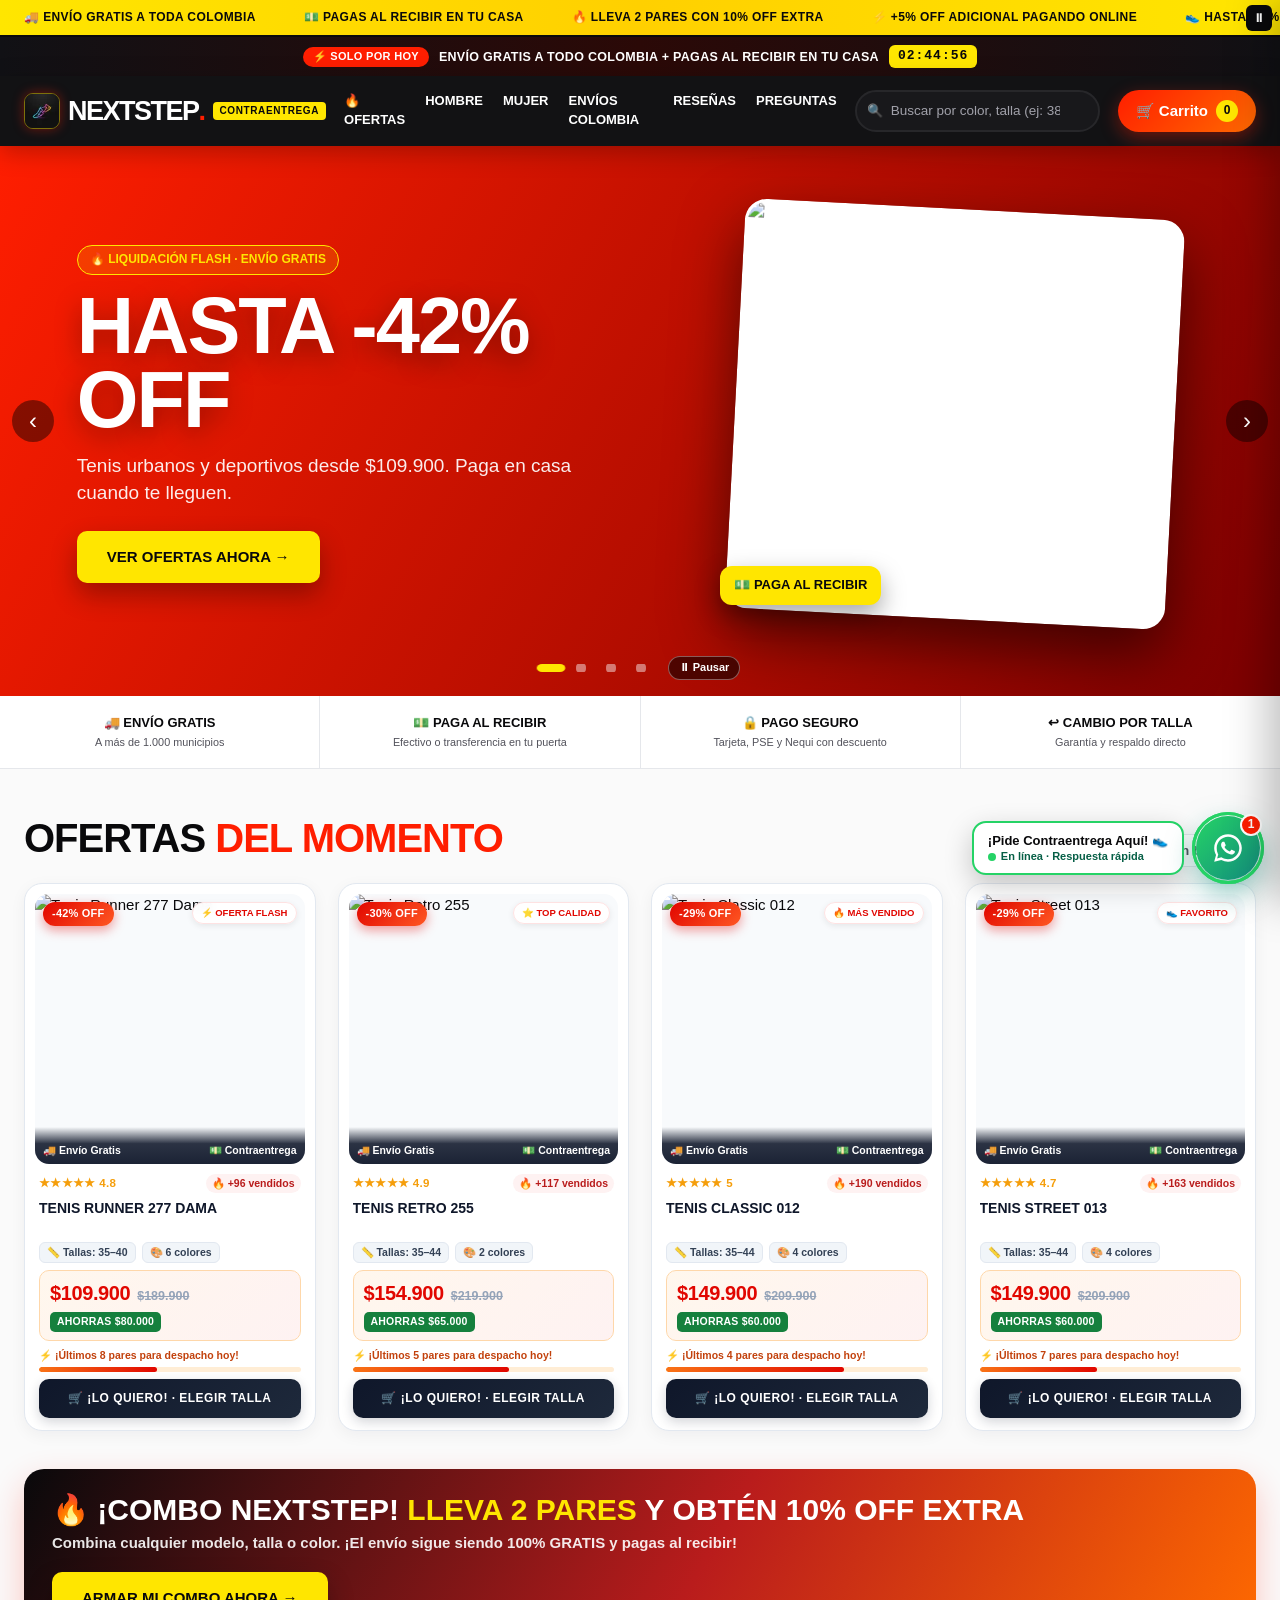
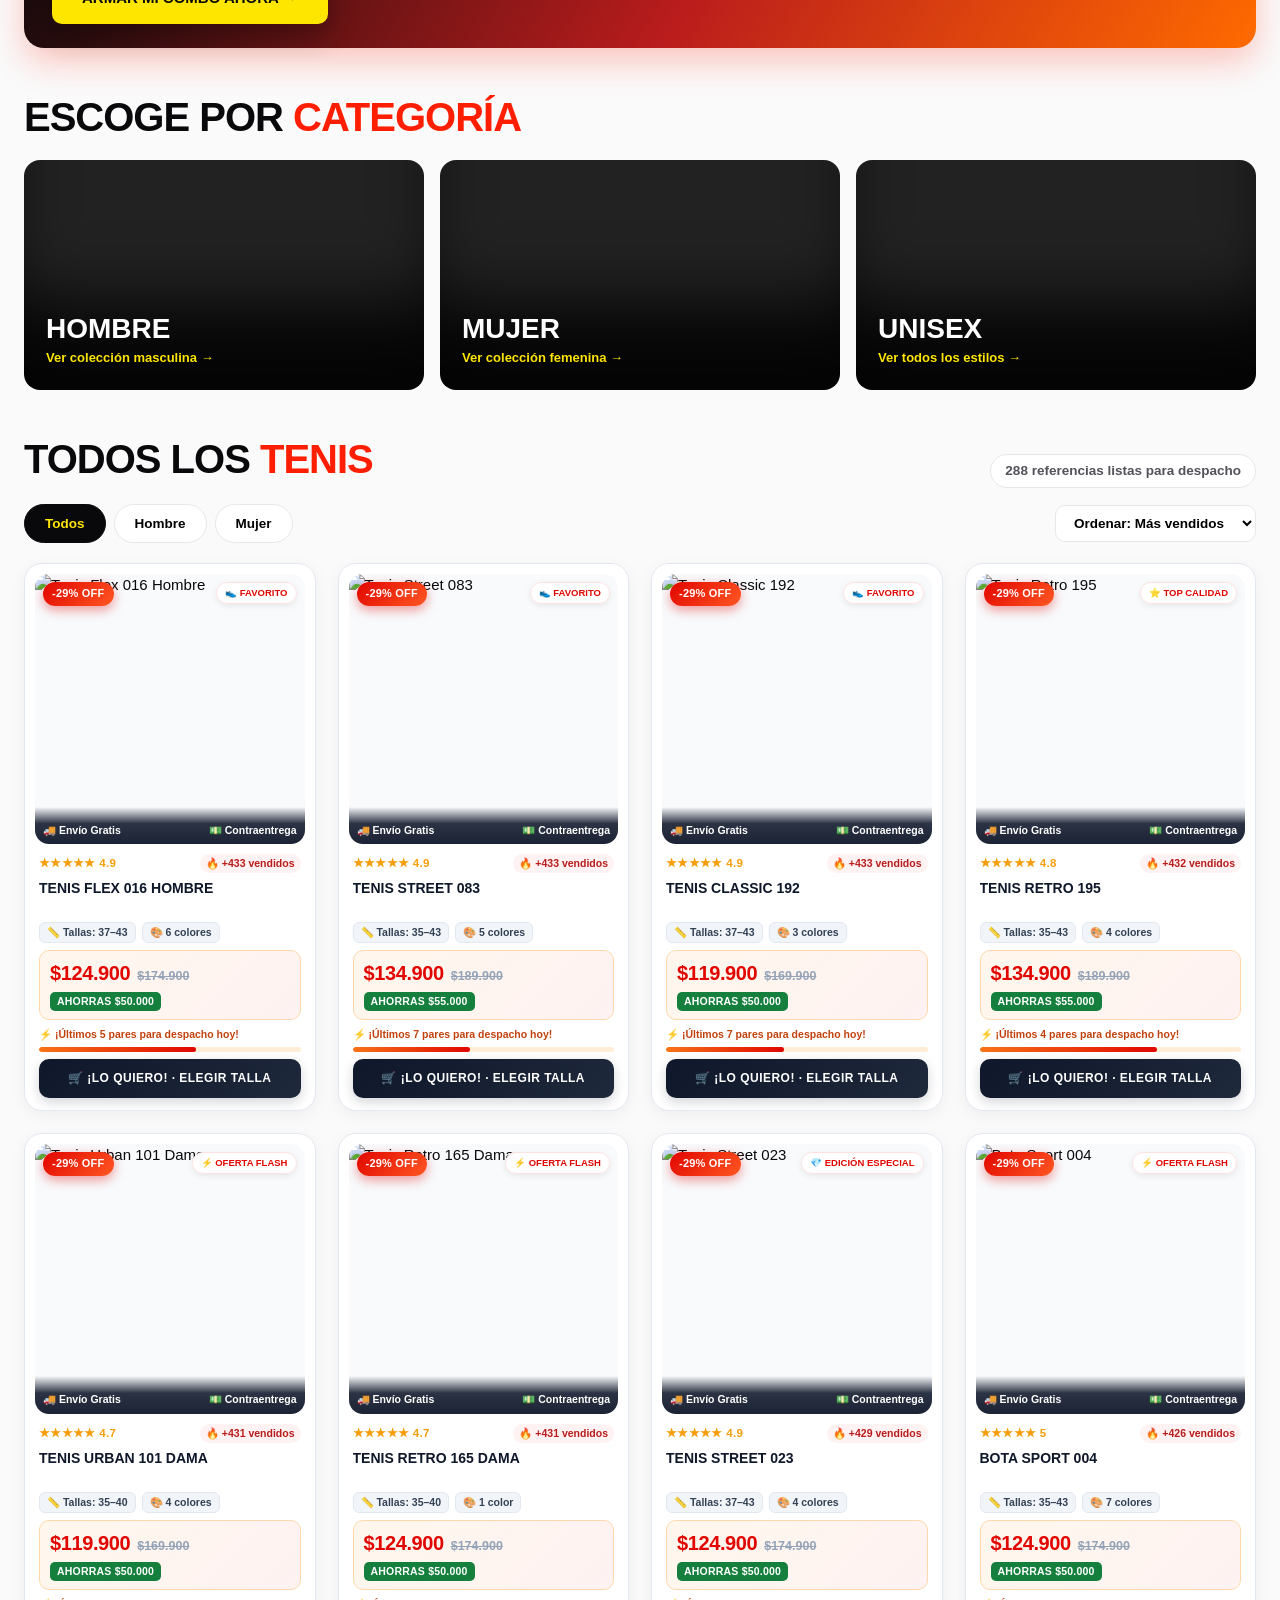
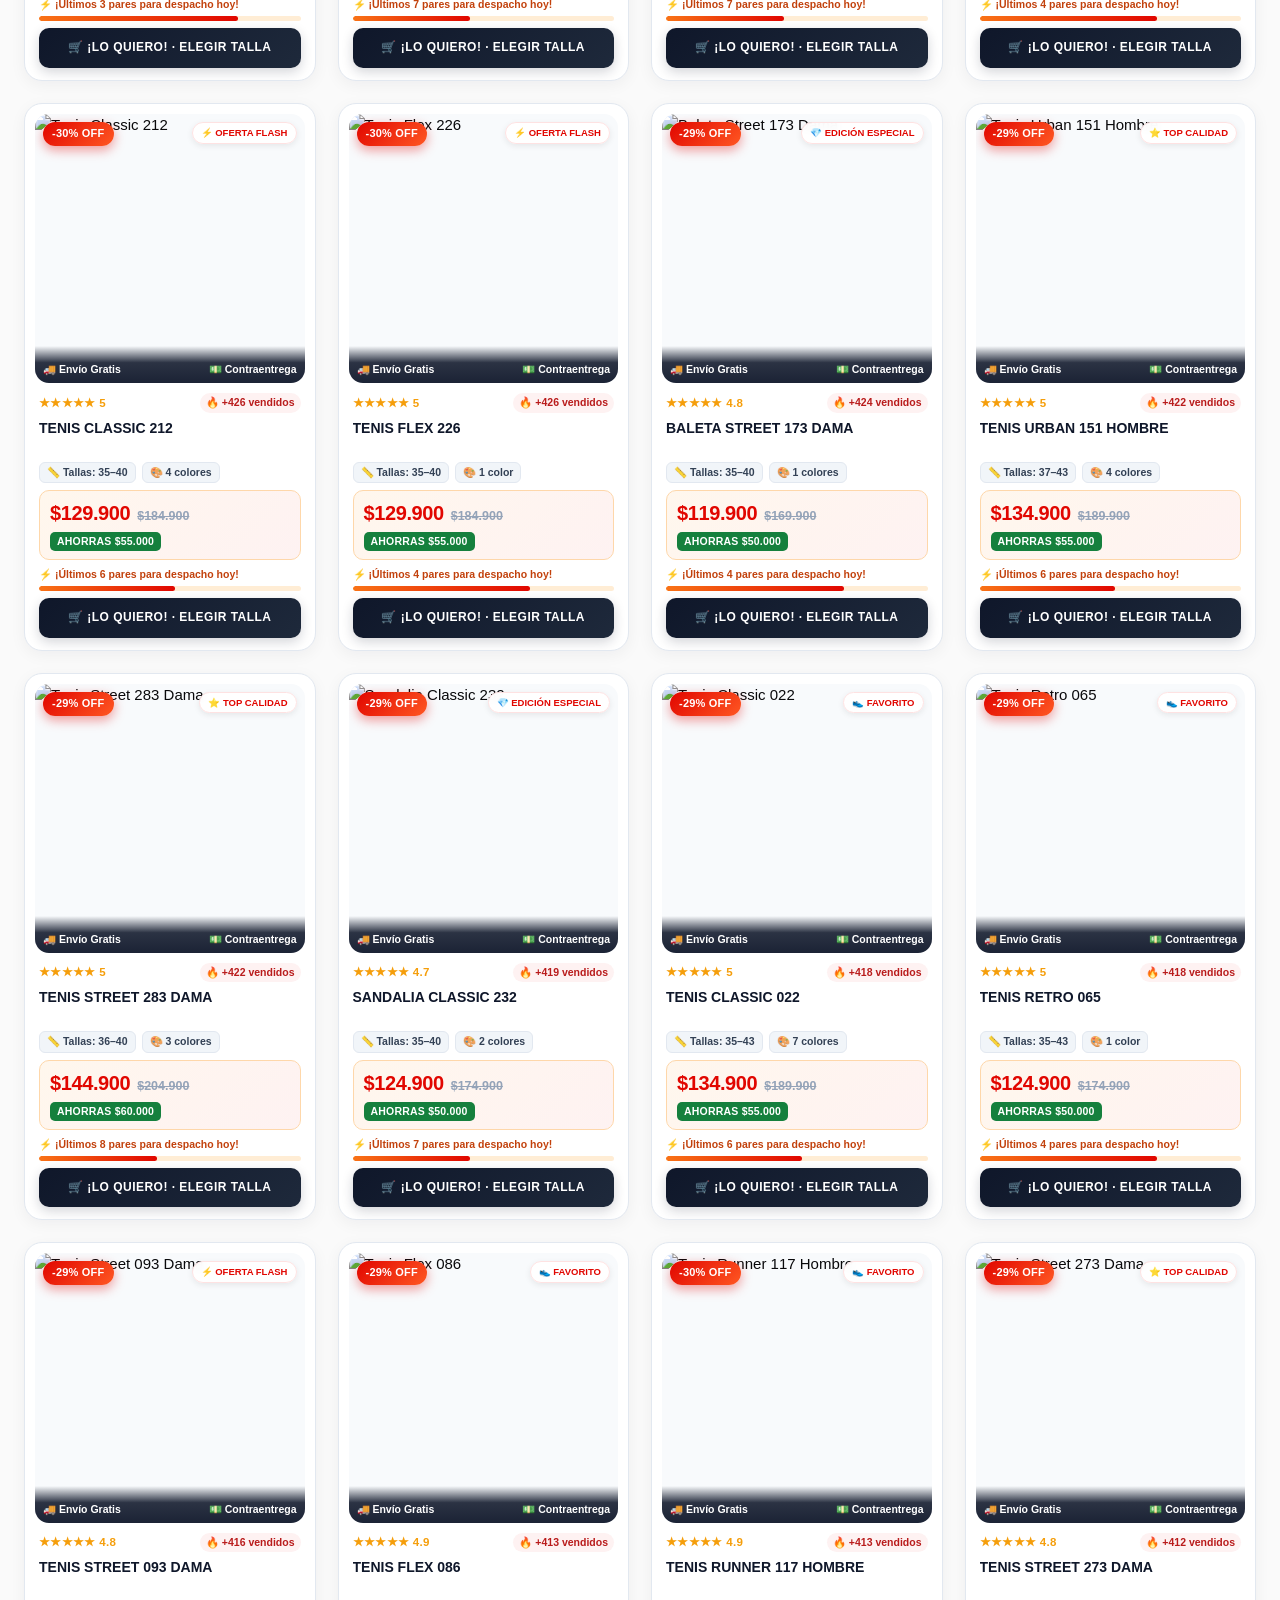
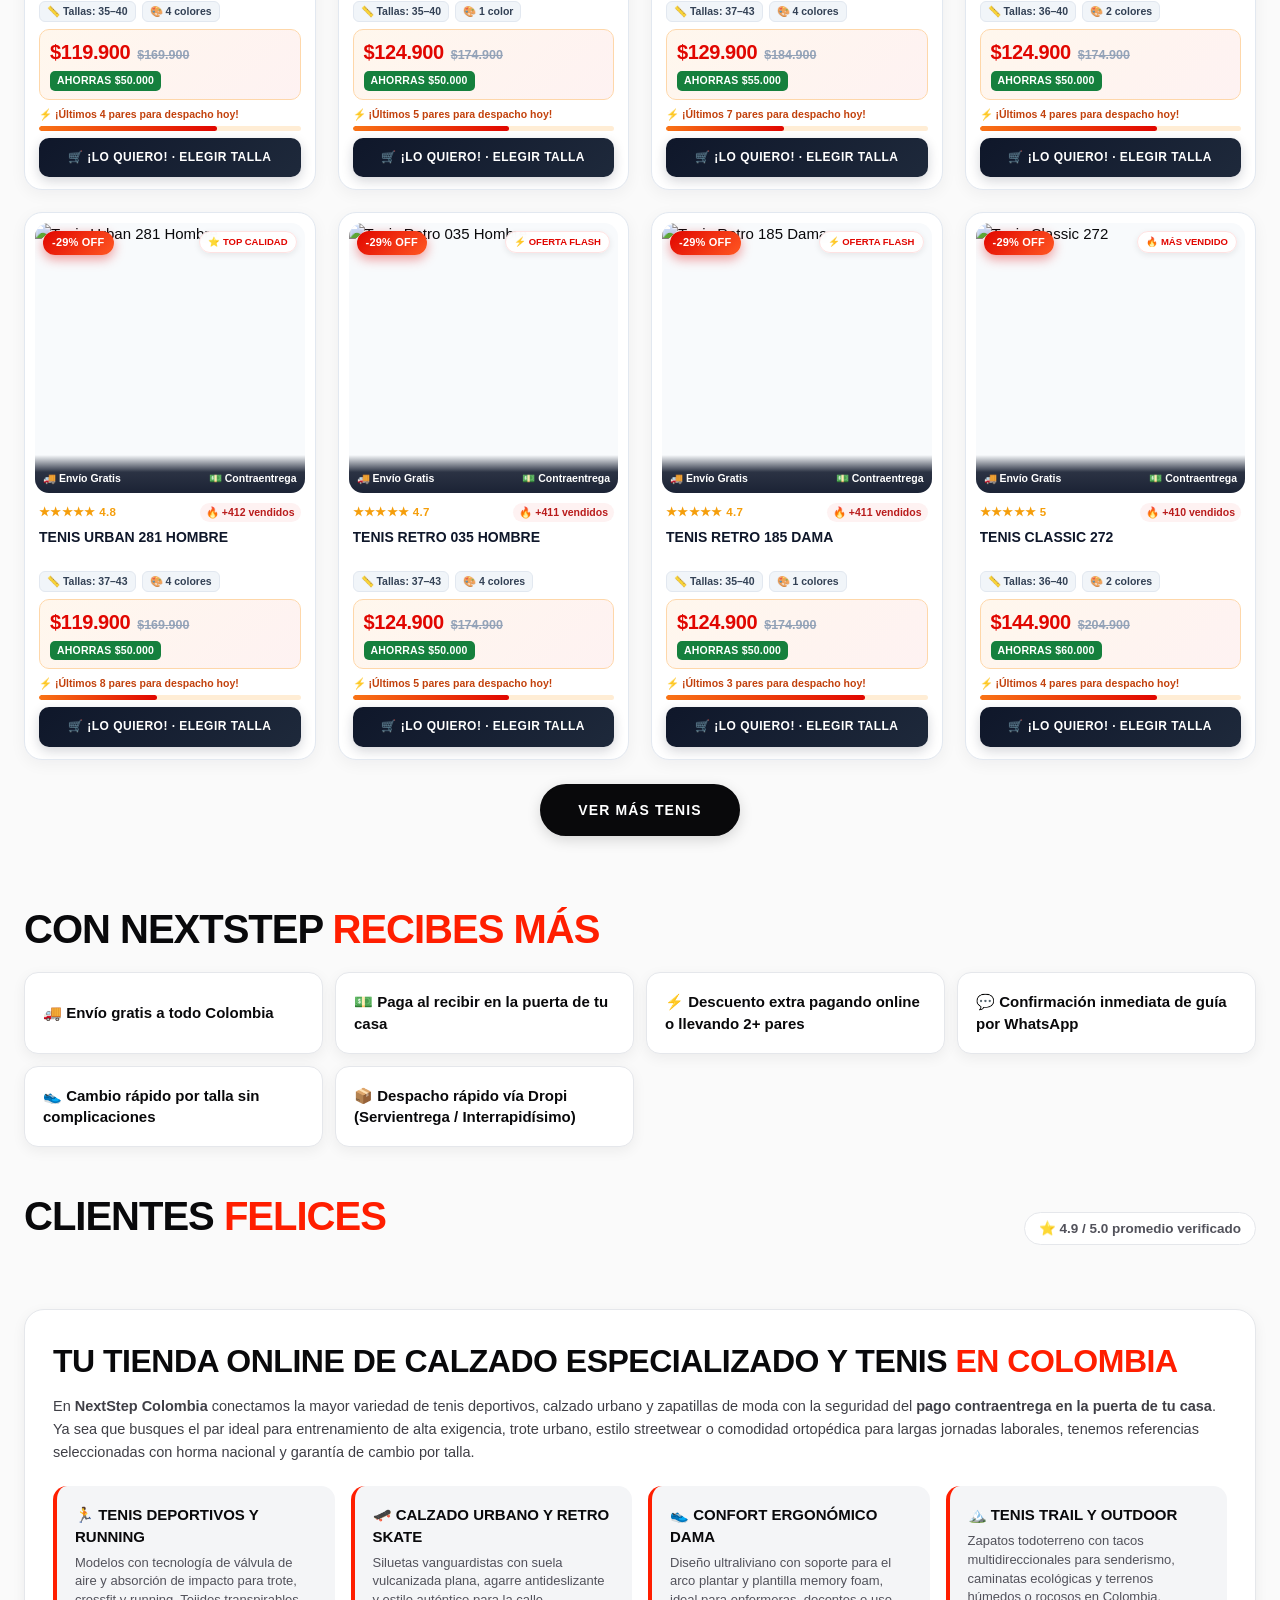
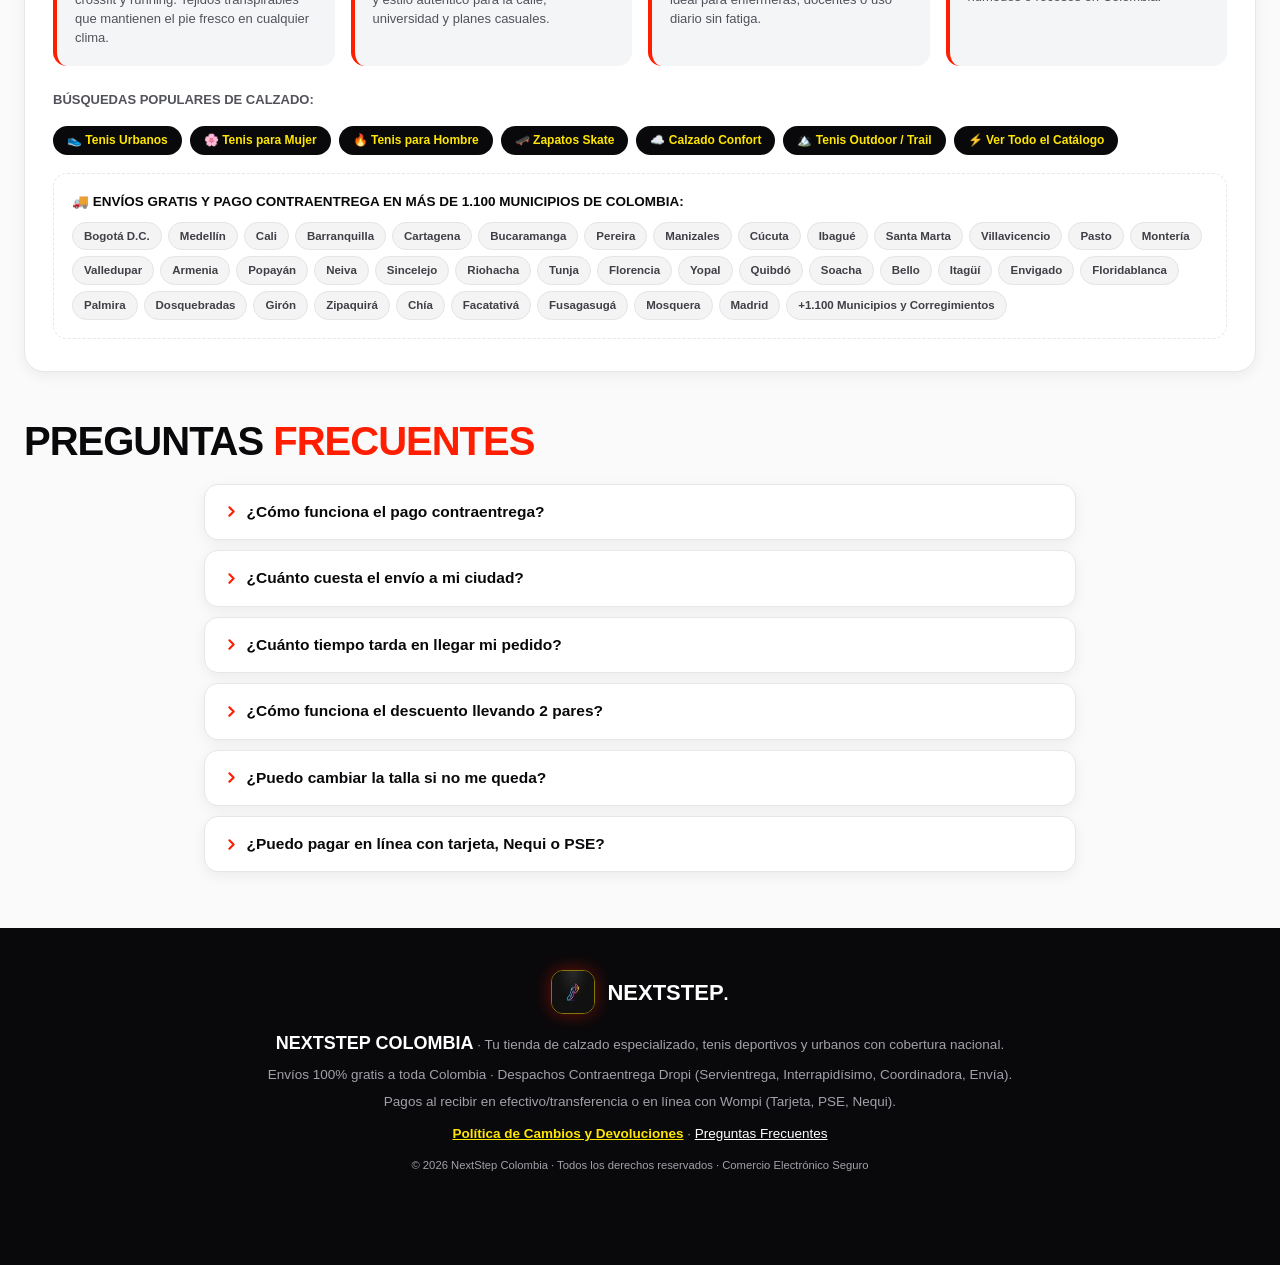
==== commit 2d995ffe: "Optimizar rendimiento Web Vitals: entrega WebP, LCP discovery, eliminacion de CLS, minificacion JS/C" ====
--- a/index.html
+++ b/index.html
@@ -39,7 +39,16 @@
   <meta name="twitter:description" content="Paga al recibir en cualquier ciudad o municipio de Colombia. Calzado deportivo, urbano y confort.">
   <meta name="twitter:image" content="assets/logo.jpg">
 
-  <link rel="stylesheet" href="css/styles.css">
+  <!-- Preconnect a CDN de imágenes Dropi & Proxy WebP -->
+  <link rel="preconnect" href="https://wsrv.nl" crossorigin>
+  <link rel="dns-prefetch" href="https://wsrv.nl">
+  <link rel="preconnect" href="https://d39ru7awumhhs2.cloudfront.net" crossorigin>
+  <link rel="dns-prefetch" href="https://d39ru7awumhhs2.cloudfront.net">
+
+  <!-- Preload del recurso LCP crítico con máxima prioridad -->
+  <link rel="preload" as="image" href="https://wsrv.nl/?url=https%3A%2F%2Fd39ru7awumhhs2.cloudfront.net%2Fcolombia%2Fproducts%2F1380341%2F17296178661.jpg&w=600&output=webp&q=80" fetchpriority="high">
+
+  <link rel="stylesheet" href="css/styles.min.css">
 
   <!-- Schema.org Datos Estructurados JSON-LD para Google (Rich Snippets) -->
   <script type="application/ld+json">
@@ -127,7 +136,7 @@
 <body>
   <!-- Marquesina superior con botón accesible de pausa/reanudar -->
   <div class="mq" id="mq-wrap">
-    <div id="mq"></div>
+    <div id="mq"><span>🚚 Envío GRATIS a toda Colombia</span><span>💵 Pagas al recibir en tu casa</span><span>🔥 Lleva 2 pares con 10% OFF extra</span><span>⚡ +5% OFF adicional pagando online</span><span>🚚 Envío GRATIS a toda Colombia</span><span>💵 Pagas al recibir en tu casa</span><span>🔥 Lleva 2 pares con 10% OFF extra</span><span>⚡ +5% OFF adicional pagando online</span></div>
     <button class="mq-toggle" id="mq-toggle" type="button" aria-label="Pausar barra de anuncios" title="Pausar barra de anuncios">⏸</button>
   </div>
 
@@ -141,7 +150,10 @@
   <!-- Header Sticky con Logo Oficial NextStep -->
   <header>
     <a href="#" class="logo" aria-label="NextStep Colombia Inicio">
-      <img src="assets/logo.jpg" alt="NextStep Calzado y Tenis Logo" class="logo-img" width="36" height="36">
+      <picture>
+        <source srcset="assets/logo.webp" type="image/webp">
+        <img src="assets/logo.jpg" alt="NextStep Calzado y Tenis Logo" class="logo-img" width="36" height="36" decoding="async">
+      </picture>
       <span>NextStep<b>.</b></span>
       <span class="logo-tag">CONTRAENTREGA</span>
     </a>
@@ -162,7 +174,25 @@
   </header>
 
   <!-- Hero Slider -->
-  <section class="hero" id="hero" aria-label="Promociones principales"></section>
+  <section class="hero" id="hero" aria-label="Promociones principales">
+    <div class="sl on" style="background:linear-gradient(120deg,#ff1e00 0%,#7a0000 100%)">
+      <div style="position:relative;z-index:2">
+        <span class="hero-kicker">🔥 Liquidación Flash · Envío Gratis</span>
+        <h1>Hasta -42% OFF</h1>
+        <p>Tenis urbanos y deportivos desde $109.900. Paga en casa cuando te lleguen.</p>
+        <a class="cta cta-shine" href="#ofertas">Ver ofertas ahora →</a>
+      </div>
+      <div class="hero-img-wrap">
+        <img src="https://wsrv.nl/?url=https%3A%2F%2Fd39ru7awumhhs2.cloudfront.net%2Fcolombia%2Fproducts%2F1380341%2F17296178661.jpg&w=600&output=webp&q=80"
+             onerror="this.onerror=null;this.src='https://d39ru7awumhhs2.cloudfront.net/colombia/products/1380341/17296178661.jpg'"
+             alt="Hasta -42% OFF"
+             width="440" height="410"
+             fetchpriority="high"
+             decoding="async">
+        <span class="hero-badge">💵 Paga al recibir</span>
+      </div>
+    </div>
+  </section>
 
   <!-- Trust Bar -->
   <div class="tr">
@@ -332,7 +362,10 @@
   <!-- Footer con Logo Oficial y Datos de Confianza -->
   <footer>
     <a href="#" class="footer-logo" aria-label="NextStep Colombia Inicio">
-      <img src="assets/logo.jpg" alt="NextStep Colombia Calzado y Tenis" width="44" height="44">
+      <picture>
+        <source srcset="assets/logo.webp" type="image/webp">
+        <img src="assets/logo.jpg" alt="NextStep Colombia Calzado y Tenis" width="44" height="44" loading="lazy" decoding="async">
+      </picture>
       <span>NEXTSTEP<b>.</b></span>
     </a>
     <p><b>NEXTSTEP COLOMBIA</b> · Tu tienda de calzado especializado, tenis deportivos y urbanos con cobertura nacional.</p>
@@ -398,7 +431,7 @@
     </div>
   </aside>
 
-  <script src="js/data.js"></script>
-  <script src="js/app.js"></script>
+  <script defer src="js/data.min.js"></script>
+  <script defer src="js/app.js"></script>
 </body>
 </html>
--- a/css/styles.min.css
+++ b/css/styles.min.css
@@ -0,0 +1 @@
+:root{--k:#09090b;--k-soft:#18181b;--r:#ff1e00;--r-dark:#c90000;--y:#ffe600;--y-soft:#fff6a8;--green:#00b84c;--wa:#25d366;--wa-dark:#128c7e;--orange:#ff6a00;--g:#f4f5f7;--border:#e5e7eb;--m:#52525b;--card-bg:#ffffff;--shadow-sm:0 4px 14px rgba(0,0,0,0.06);--shadow-md:0 12px 28px rgba(0,0,0,0.12);--shadow-glow:0 14px 34px rgba(255,30,0,0.24);--radius:16px}*{box-sizing:border-box;margin:0}html{scroll-behavior:smooth}body{font:15px/1.45 "Inter","Helvetica Neue",Arial,sans-serif;color:var(--k);background:#fafafa;overflow-x:hidden}a{color:inherit}button{font:inherit;cursor:pointer;border:0}.mu{color:var(--m)}.mq{background:linear-gradient(90deg,var(--y),#ffd000,var(--y));color:var(--k);overflow:hidden;white-space:nowrap;font-weight:900;font-size:12px;letter-spacing:0.4px;text-transform:uppercase;padding:9px 44px 9px 0;position:relative;border-bottom:2px solid var(--k)}.mq>div{display:inline-block;will-change:transform}.mq span{margin:0 24px}@media (prefers-reduced-motion:no-preference){.mq>div{animation:mq 32s linear infinite}.mq.paused>div{animation-play-state:paused}}@keyframes mq{to{transform:translateX(-50%)}}.mq-toggle{position:absolute;right:8px;top:50%;transform:translateY(-50%);background:var(--k);color:#fff;width:26px;height:26px;border-radius:6px;font-size:12px;display:grid;place-items:center;line-height:1}.mq-toggle:hover{background:var(--r)}.flash-bar{background:linear-gradient(90deg,#111115,#2b0907,#111115);color:#fff;text-align:center;padding:8px 16px;font-size:12.5px;font-weight:800;letter-spacing:0.3px;display:flex;flex-wrap:wrap;align-items:center;justify-content:center;gap:10px}.flash-pill{background:var(--r);color:#fff;padding:2px 10px;border-radius:99px;font-size:11px;font-weight:900;text-transform:uppercase}.flash-timer{background:var(--y);color:var(--k);font-family:ui-monospace,SFMono-Regular,Menlo,monospace;font-weight:900;padding:2px 9px;border-radius:6px;font-size:13px;letter-spacing:1px}header{background:rgba(9,9,11,0.96);backdrop-filter:blur(10px);color:#fff;display:flex;align-items:center;gap:18px;padding:12px 24px;position:sticky;top:0;z-index:40;box-shadow:0 6px 24px rgba(0,0,0,0.25)}.logo{font-weight:900;font-size:27px;letter-spacing:-1.5px;text-transform:uppercase;text-decoration:none;display:inline-flex;align-items:center;gap:8px}.logo picture{display:inline-flex;flex-shrink:0;width:36px;height:36px}.footer-logo picture{display:inline-flex;flex-shrink:0;width:44px;height:44px}.logo-img{width:36px;height:36px;border-radius:9px;object-fit:cover;box-shadow:0 0 12px rgba(255,30,0,0.4);border:1.5px solid rgba(255,230,0,0.45);transition:transform 0.25s ease,box-shadow 0.25s ease;flex-shrink:0}.logo:hover .logo-img{transform:rotate(-6deg) scale(1.06);box-shadow:0 0 18px rgba(255,106,0,0.65)}.logo b{color:var(--r)}.logo-tag{font-size:10px;letter-spacing:0.6px;background:var(--y);color:var(--k);padding:2px 7px;border-radius:4px;font-weight:900}nav{display:flex;gap:20px;font-weight:800;font-size:13px;text-transform:uppercase;flex:1}nav a{text-decoration:none;position:relative;padding:4px 0;transition:color 0.2s}nav a:hover{color:var(--y)}.search-wrap{position:relative;display:flex;align-items:center}.search-ico{position:absolute;left:12px;font-size:13px;pointer-events:none;opacity:0.75}#q{padding:9px 34px 9px 34px;border-radius:99px;border:2px solid #27272a;background:#18181b;color:#fff;width:245px;font:inherit;font-size:13.5px;transition:border-color 0.2s,background 0.2s,width 0.2s}#q::-webkit-search-cancel-button{-webkit-appearance:none;appearance:none}#q::placeholder{color:#a1a1aa}#q:focus{outline:none;border-color:var(--y);background:#222226}.search-clear{position:absolute;right:8px;width:22px;height:22px;border-radius:50%;background:#3f3f46;color:#fff;font-size:11px;font-weight:900;border:0;display:flex;align-items:center;justify-content:center;cursor:pointer;transition:background 0.15s}.search-clear:hover{background:var(--r)}body.is-searching #hero,body.is-searching .tr,body.is-searching #ofertas,body.is-searching #of,body.is-searching .promo-banner,body.is-searching #sec-categorias,body.is-searching #tiles,body.is-searching #reel{display:none !important}body.is-searching #tenis{padding-top:24px}.empty-search{grid-column:1 / -1;text-align:center;padding:40px 16px;background:#f8fafc;border:1px dashed #cbd5e1;border-radius:16px}.empty-search p{margin-bottom:16px;font-size:15px;font-weight:700}#cb{background:linear-gradient(135deg,var(--r),var(--orange));color:#fff;font-weight:900;padding:10px 18px;border-radius:99px;display:inline-flex;align-items:center;gap:8px;box-shadow:0 6px 18px rgba(255,30,0,0.38);transition:transform 0.2s,box-shadow 0.2s}#cb:hover{transform:translateY(-2px);box-shadow:0 10px 22px rgba(255,30,0,0.5)}#cc{background:var(--y);color:var(--k);border-radius:99px;min-width:22px;height:22px;display:inline-grid;place-items:center;padding:0 6px;font-size:12px;font-weight:900}@media (max-width:820px){nav{display:none}.logo-tag{display:none}}@media (max-width:600px){header{flex-wrap:wrap;padding:10px 12px;gap:8px 10px}.logo{font-size:20px;gap:6px}.logo picture{width:30px;height:30px}.logo-img{width:30px;height:30px}.search-wrap{order:3;width:100%}#q{width:100%;padding:9px 36px 9px 34px;font-size:14px}#cb{margin-left:auto;padding:8px 12px;font-size:12px}}.hero{position:relative;overflow:hidden;color:#fff;background:var(--k);min-height:min(72vh,550px);contain-intrinsic-size:550px}.sl{display:none;position:relative;min-height:min(72vh,550px);padding:44px 6vw 58px;align-items:center;grid-template-columns:1.15fr 0.95fr;gap:28px}.sl.on{display:grid}@media (prefers-reduced-motion:no-preference){.sl.on{animation:fi 0.55s ease-out}}@keyframes fi{from{opacity:0;transform:translateX(30px)}}.hero-kicker{display:inline-flex;align-items:center;gap:6px;background:rgba(255,230,0,0.16);border:1px solid var(--y);color:var(--y);font-size:12px;font-weight:900;text-transform:uppercase;padding:5px 12px;border-radius:99px;margin-bottom:14px}.sl h1{font-size:clamp(36px,6.2vw,82px);line-height:0.94;font-weight:900;text-transform:uppercase;letter-spacing:-2px;text-shadow:0 8px 26px rgba(0,0,0,0.35)}.sl p{font-size:clamp(15px,1.8vw,19px);margin:14px 0 24px;max-width:510px;color:rgba(255,255,255,0.92)}.hero-img-wrap{position:relative;display:grid;place-items:center}.sl img{width:100%;max-width:440px;max-height:410px;object-fit:cover;border-radius:22px;transform:rotate(3deg);box-shadow:0 26px 60px rgba(0,0,0,0.55);border:3px solid rgba(255,255,255,0.25);background:#fff}@media (prefers-reduced-motion:no-preference){.sl.on img{animation:floatShoe 4.6s ease-in-out infinite}}@keyframes floatShoe{0%,100%{transform:rotate(3deg) translateY(0)}50%{transform:rotate(1deg) translateY(-12px)}}.hero-badge{position:absolute;bottom:14px;left:14px;background:var(--y);color:var(--k);padding:10px 14px;border-radius:12px;font-weight:900;font-size:13px;box-shadow:0 10px 24px rgba(0,0,0,0.35);text-transform:uppercase}.bgv{position:absolute;inset:0;width:100%;height:100%;object-fit:cover;opacity:0.35}@media (max-width:760px){.sl{grid-template-columns:1fr;text-align:center;padding:26px 16px 52px;min-height:auto;gap:16px}.sl img{max-height:220px;max-width:250px}.hero-img-wrap{order:-1}.sl p{margin-inline:auto}.hero-badge{left:50%;transform:translateX(-50%);white-space:nowrap}}@media (max-width:600px){.hero{min-height:480px;contain-intrinsic-size:480px}.sl{padding:18px 12px 46px;min-height:480px}.hero-kicker{font-size:10px;padding:3px 8px;margin-bottom:6px}.sl h1{font-size:clamp(24px,7.8vw,34px);letter-spacing:-1px;line-height:1.05}.sl p{font-size:13px;margin:6px auto 14px;max-width:300px}.sl img{max-height:175px;max-width:200px;border-radius:14px}.hero-badge{font-size:10px;padding:5px 8px;border-radius:6px;bottom:6px}.cta{padding:11px 20px;font-size:12.5px}.ar{width:32px;height:32px;font-size:18px}}.ar{position:absolute;top:50%;transform:translateY(-50%);background:rgba(0,0,0,0.45);color:#fff;width:42px;height:42px;border-radius:50%;font-size:24px;display:grid;place-items:center;z-index:3;transition:background 0.2s}.ar:hover{background:rgba(0,0,0,0.8)}.dots{position:absolute;bottom:16px;left:0;right:0;display:flex;align-items:center;justify-content:center;gap:8px;z-index:3}.dots i{display:inline-block;width:22px;height:8px;border-radius:99px;background:rgba(255,255,255,0.45);cursor:pointer;transform:scaleX(0.45);transform-origin:center;transition:transform 0.25s cubic-bezier(0.4,0,0.2,1),background 0.25s,opacity 0.25s;will-change:transform}.dots i.on{background:var(--y);transform:scaleX(1.3);opacity:1}.hero-toggle{background:rgba(0,0,0,0.55);color:#fff;border:1px solid rgba(255,255,255,0.35);border-radius:99px;padding:3px 10px;font-size:11px;font-weight:800;margin-left:8px}.cta{position:relative;overflow:hidden;display:inline-flex;align-items:center;justify-content:center;gap:8px;background:var(--y);color:var(--k);font-weight:900;text-transform:uppercase;padding:15px 30px;text-decoration:none;border-radius:10px;box-shadow:0 12px 26px rgba(0,0,0,0.3);transition:transform 0.2s,box-shadow 0.2s,background 0.2s}.cta:hover{transform:translateY(-2px);background:#fff}.cta.k{background:var(--k);color:#fff;width:100%;margin-top:8px}.cta.k:hover{background:var(--r)}.cta-shine::after,.w::after{content:"";position:absolute;inset:0;background:linear-gradient( 115deg,transparent 25%,rgba(255,255,255,0.45) 50%,transparent 75% );transform:translateX(-120%);pointer-events:none}@media (prefers-reduced-motion:no-preference){.cta-shine::after,.w::after{animation:ctaShine 3.6s ease-in-out infinite}}@keyframes ctaShine{0%,60%{transform:translateX(-120%)}100%{transform:translateX(120%)}}.tr{display:grid;grid-template-columns:repeat(auto-fit,minmax(190px,1fr));gap:1px;background:var(--border);border-bottom:1px solid var(--border)}.tr div{background:#fff;padding:18px 14px;text-align:center;font-weight:900;font-size:13px;text-transform:uppercase;transition:background 0.2s}.tr div:hover{background:#fffbeb}.tr small{display:block;color:var(--m);font-weight:500;text-transform:none;margin-top:2px}.sec-head{max-width:1280px;margin:auto;padding:40px 24px 16px;display:flex;flex-wrap:wrap;align-items:flex-end;justify-content:space-between;gap:12px}.sec{font-size:clamp(24px,3.8vw,40px);font-weight:900;text-transform:uppercase;letter-spacing:-1px;padding:40px 24px 14px;max-width:1280px;margin:auto}.sec-head .sec{padding:0;margin:0}.sec span{color:var(--r)}.sec-sub{font-size:13.5px;font-weight:700;color:var(--m);background:#fff;border:1px solid var(--border);padding:6px 14px;border-radius:99px}.grid{display:grid;grid-template-columns:repeat(auto-fill,minmax(260px,1fr));gap:22px;padding:0 24px;max-width:1280px;margin:auto}.card{background:#ffffff;border-radius:18px;padding:10px;border:1.5px solid #e2e8f0;box-shadow:0 4px 16px rgba(15,23,42,0.05);cursor:pointer;display:flex;flex-direction:column;position:relative;transition:transform 0.25s cubic-bezier(0.16,1,0.3,1),box-shadow 0.25s ease,border-color 0.25s ease;overflow:hidden}.card:hover{transform:translateY(-6px);box-shadow:0 18px 38px rgba(15,23,42,0.12);border-color:rgba(225,6,0,0.55)}.im{aspect-ratio:1;background:#f8fafc;border-radius:14px;overflow:hidden;position:relative}.im img{width:100%;height:100%;object-fit:cover;transition:transform 0.45s cubic-bezier(0.16,1,0.3,1)}.card:hover .im img{transform:scale(1.06)}.badge-discount,.bg{position:absolute;top:8px;left:8px;background:linear-gradient(135deg,#e10600,#ff5722);color:#fff;font-size:11px;font-weight:900;padding:4px 9px;border-radius:99px;box-shadow:0 4px 12px rgba(225,6,0,0.4);letter-spacing:0.02em;z-index:2}.badge-tag,.tag-hot{position:absolute;top:8px;right:8px;background:rgba(255,255,255,0.95);backdrop-filter:blur(4px);color:#e10600;font-size:9.5px;font-weight:900;padding:3px 8px;border-radius:99px;border:1px solid #fee2e2;box-shadow:0 2px 6px rgba(0,0,0,0.08);z-index:2}.vb{position:absolute;bottom:34px;right:8px;background:rgba(15,23,42,0.82);backdrop-filter:blur(4px);color:#fff;font-size:10px;font-weight:800;padding:3px 8px;border-radius:6px;z-index:2}.im-trust-bar{position:absolute;bottom:0;left:0;right:0;background:linear-gradient(180deg,transparent 0%,rgba(15,23,42,0.88) 45%,rgba(15,23,42,0.95) 100%);color:#fff;font-size:10.5px;font-weight:800;padding:16px 8px 6px;display:flex;justify-content:space-between;align-items:center;gap:4px;z-index:2}.card-info{display:flex;flex-direction:column;flex:1;padding:10px 4px 2px;gap:7px}.card-meta{display:flex;align-items:center;justify-content:space-between;font-size:11.5px;color:#64748b;font-weight:700}.stars{color:#f59e0b;font-weight:900;letter-spacing:0.03em}.card-sold{color:#b91c1c;background:#fef2f2;padding:2px 6px;border-radius:99px;font-weight:800;font-size:10.5px}.card-title,.card h3{font-size:14px;font-weight:900;margin:0;text-transform:uppercase;line-height:1.25;color:#0f172a;display:-webkit-box;-webkit-line-clamp:2;-webkit-box-orient:vertical;overflow:hidden;min-height:35px}.card-specs{display:flex;align-items:center;flex-wrap:wrap;gap:6px}.card-specs span{font-size:10.5px;font-weight:700;color:#334155;background:#f1f5f9;border:1px solid #e2e8f0;padding:2px 7px;border-radius:6px}.card-price-box{background:linear-gradient(135deg,#fff7ed 0%,#fef2f2 100%);border:1px solid #fed7aa;border-radius:10px;padding:8px 10px;display:flex;flex-direction:column;gap:4px}.pr{display:flex;align-items:baseline;flex-wrap:wrap;gap:7px}.pr b{font-size:20px;font-weight:900;color:#e10600;letter-spacing:-0.02em}.pr s{color:#94a3b8;font-size:12.5px;font-weight:600}.card-savings,.sv{display:inline-block;font-size:10.5px;font-weight:900;color:#ffffff;background:#15803d;padding:2px 7px;border-radius:5px;width:fit-content;letter-spacing:0.02em}.card-urgency{display:flex;flex-direction:column;gap:4px;margin-top:auto}.urgency-text{font-size:10.5px;font-weight:800;color:#c2410c}.urgency-mini-bar{height:5px;background:#ffedd5;border-radius:99px;overflow:hidden}.urgency-mini-bar>div{height:100%;background:linear-gradient(90deg,#f97316,#e10600);border-radius:99px}.card-btn{width:100%;background:linear-gradient(135deg,#0f172a,#1e293b);color:#ffffff;font-weight:900;font-size:12px;text-transform:uppercase;letter-spacing:0.04em;padding:11px 12px;border-radius:10px;border:0;cursor:pointer;position:relative;overflow:hidden;transition:all 0.25s ease;text-align:center;box-shadow:0 4px 12px rgba(15,23,42,0.18)}.card:hover .card-btn{background:linear-gradient(135deg,#e10600,#ff4500);box-shadow:0 6px 16px rgba(225,6,0,0.35);transform:translateY(-1px)}.card iframe,.card video{width:100%;aspect-ratio:4/5;border:0;border-radius:12px;background:#000}.promo-banner{max-width:1232px;margin:38px auto 0;padding:24px 28px;border-radius:20px;background:linear-gradient(120deg,#09090b 0%,#b91c1c 55%,#ff6a00 100%);color:#fff;display:flex;flex-wrap:wrap;align-items:center;justify-content:space-between;gap:18px;box-shadow:var(--shadow-glow)}@media (max-width:1280px){.promo-banner{margin-inline:24px}}.promo-banner h3{font-size:clamp(20px,3vw,30px);font-weight:900;text-transform:uppercase;line-height:1.1}.promo-banner h3 span{color:var(--y)}.promo-banner p{margin-top:6px;color:rgba(255,255,255,0.9);font-weight:600}.tiles{display:grid;grid-template-columns:repeat(auto-fit,minmax(250px,1fr));gap:16px;padding:0 24px;max-width:1280px;margin:auto}.tile{height:230px;border-radius:var(--radius);background:#222 center/cover;color:#fff;display:flex;flex-direction:column;justify-content:flex-end;padding:22px;text-decoration:none;cursor:pointer;position:relative;overflow:hidden;box-shadow:inset 0 -110px 70px -25px rgba(0,0,0,0.88);transition:transform 0.25s ease,box-shadow 0.25s ease}.tile:hover{transform:translateY(-4px);box-shadow:inset 0 -120px 75px -20px rgba(225,6,0,0.78),var(--shadow-md)}.tile strong{font-size:28px;font-weight:900;text-transform:uppercase;line-height:1}.tile span{font-size:13px;font-weight:800;color:var(--y);margin-top:6px}.bar{display:flex;flex-wrap:wrap;align-items:center;justify-content:space-between;gap:12px;padding:0 24px 20px;max-width:1280px;margin:auto}.chips{display:flex;flex-wrap:wrap;gap:8px}.chip{background:#fff;border:1.5px solid var(--border);padding:9px 20px;border-radius:99px;font-weight:800;font-size:13.5px;transition:background 0.2s,color 0.2s,border-color 0.2s}.chip:hover{border-color:var(--k)}.chip.on{background:var(--k);color:var(--y);border-color:var(--k)}.sort-select{padding:9px 14px;border-radius:10px;border:1.5px solid var(--border);background:#fff;font:inherit;font-weight:700;font-size:13.5px;cursor:pointer}.why{display:grid;grid-template-columns:repeat(auto-fit,minmax(240px,1fr));gap:12px;padding:0 24px;max-width:1280px;margin:auto}.why div{background:#fff;border:1.5px solid var(--border);padding:18px;border-radius:14px;font-weight:800;box-shadow:var(--shadow-sm);display:flex;align-items:center;gap:10px}.reviews-grid{display:grid;grid-template-columns:repeat(auto-fit,minmax(260px,1fr));gap:16px;padding:0 24px;max-width:1280px;margin:auto}.rev-card{background:#fff;border:1.5px solid var(--border);border-radius:16px;padding:20px;box-shadow:var(--shadow-sm);display:flex;flex-direction:column;gap:10px}.rev-top{display:flex;justify-content:space-between;align-items:center}.rev-badge{font-size:11px;font-weight:800;color:#065f46;background:#d1fae5;padding:3px 9px;border-radius:99px}.rev-card p{color:#3f3f46;font-size:14px}.rev-foot{margin-top:auto;padding-top:8px;border-top:1px solid var(--border);font-size:12.5px;display:flex;justify-content:space-between;color:var(--m)}.faq{max-width:920px;margin:auto;padding:0 24px}.faq details{background:#fff;border:1.5px solid var(--border);border-radius:14px;margin-bottom:10px;padding:0 18px;box-shadow:var(--shadow-sm)}.faq summary{list-style:none;display:flex;align-items:center;gap:0.75ch;cursor:pointer;font-weight:800;font-size:15.5px;padding:16px 0}.faq summary::-webkit-details-marker{display:none}.faq summary::before{content:"";inline-size:1.1em;block-size:1.1em;flex-shrink:0;background-color:var(--r);mask:url("data:image/svg+xml,%3Csvg xmlns='http://www.w3.org/2000/svg' viewBox='0 0 24 24' fill='none' stroke='black' stroke-width='3' stroke-linecap='round' stroke-linejoin='round'%3E%3Cpolyline points='6 9 12 15 18 9'/%3E%3C/svg%3E") no-repeat center / contain;rotate:-90deg}.faq details[open]>summary::before{rotate:0deg}@media (prefers-reduced-motion:no-preference){.faq summary::before{transition:rotate 0.2s ease}}.faq details::details-content{interpolate-size:allow-keywords;overflow:clip;contain:layout}.faq details:not([open])::details-content{block-size:0}@media (prefers-reduced-motion:no-preference){.faq details::details-content{transition:block-size,content-visibility,display;transition-duration:0.3s;transition-timing-function:ease-in-out;transition-behavior:allow-discrete}}.faq details p,.faq details ul{margin:0 0 16px 0;color:#3f3f46}.faq details ul{padding-left:18px}html.modal-open,body.modal-open,body:has(.ov.on),body:has(.dr.on){overflow:hidden !important;overscroll-behavior:none}.ov{position:fixed;inset:0;background:rgba(15,23,42,0.78);backdrop-filter:blur(6px);display:none;z-index:110;align-items:center;justify-content:center;padding:16px;overscroll-behavior:contain;animation:fadeIn 0.2s ease}#bk.ov{z-index:120;background:rgba(15,23,42,0.65);backdrop-filter:blur(3px)}.ov.on{display:flex}body.modal-open .wab-wrap,body:has(.ov.on) .wab-wrap,body:has(.dr.on) .wab-wrap{opacity:0;pointer-events:none;transform:translateY(20px);transition:opacity 0.2s ease,transform 0.2s ease}@keyframes fadeIn{from{opacity:0}to{opacity:1}}.md{background:#ffffff;border-radius:24px;max-width:960px;width:100%;max-height:90vh;overflow-y:auto;overflow-x:hidden;overscroll-behavior:contain;-webkit-overflow-scrolling:touch;display:grid;grid-template-columns:410px 1fr;align-items:start;box-shadow:0 25px 70px rgba(0,0,0,0.45);border:1px solid rgba(255,255,255,0.15);animation:slideUp 0.25s cubic-bezier(0.16,1,0.3,1)}.md-gallery{background:#f8fafc;padding:20px;display:flex;flex-direction:column;gap:10px;border-right:1px solid #e2e8f0}@media (min-width:769px){.md-gallery{position:sticky;top:0;align-self:start}}.md-image-wrap{position:relative;aspect-ratio:1;max-height:350px;width:100%;border-radius:16px;overflow:hidden;background:#ffffff;box-shadow:0 6px 20px rgba(0,0,0,0.06);border:1px solid #e2e8f0}.md-image-wrap img{width:100%;height:100%;object-fit:cover;transition:transform 0.3s ease}.md-badge-discount{position:absolute;top:12px;left:12px;background:linear-gradient(135deg,#e10600,#ff4500);color:#fff;font-size:13px;font-weight:900;padding:5px 12px;border-radius:99px;box-shadow:0 4px 14px rgba(225,6,0,0.45);z-index:2}.md-badge-cod{position:absolute;bottom:12px;left:12px;background:rgba(15,23,42,0.9);backdrop-filter:blur(6px);color:#fff;font-size:11px;font-weight:800;padding:5px 10px;border-radius:8px;box-shadow:0 2px 8px rgba(0,0,0,0.25);z-index:2}.md-media-toggle{position:absolute;bottom:12px;right:12px;display:flex;gap:4px;background:rgba(15,23,42,0.85);backdrop-filter:blur(6px);padding:3px;border-radius:99px;z-index:2}.md-media-toggle button{background:none;border:0;color:#cbd5e1;font-size:11px;font-weight:800;padding:4px 10px;border-radius:99px;cursor:pointer;transition:all 0.2s}.md-media-toggle button.on{background:#ffffff;color:#0f172a;box-shadow:0 2px 6px rgba(0,0,0,0.2)}.md-quick-colors{background:#ffffff;border:1px solid #e2e8f0;border-radius:12px;padding:10px 12px}.quick-colors-label{display:block;font-size:11px;font-weight:800;color:#475569;text-transform:uppercase;margin-bottom:6px}.quick-colors-row{display:flex;flex-wrap:wrap;gap:5px}.quick-color-pill{display:inline-flex;align-items:center;gap:5px;background:#f1f5f9;color:#1e293b;border:1px solid #cbd5e1;border-radius:99px;padding:4px 9px;font-size:10.5px;font-weight:800;cursor:pointer;transition:all 0.15s}.quick-color-pill.on{background:#0f172a;color:#fff;border-color:#0f172a}.md-carriers-card{background:#ffffff;border-radius:12px;padding:10px 12px;border:1px solid #e2e8f0}.dispatch-live-row{display:flex;align-items:center;gap:7px;font-size:11.5px;font-weight:800;color:#065f46;margin-bottom:8px}.dispatch-dot{width:8px;height:8px;border-radius:50%;background:#10b981;box-shadow:0 0 0 0 rgba(16,185,129,0.7);animation:pulseGreen 1.6s infinite;flex-shrink:0}@keyframes pulseGreen{0%{transform:scale(0.95);box-shadow:0 0 0 0 rgba(16,185,129,0.7)}70%{transform:scale(1);box-shadow:0 0 0 6px rgba(16,185,129,0)}100%{transform:scale(0.95);box-shadow:0 0 0 0 rgba(16,185,129,0)}}.carriers-pills{display:flex;flex-wrap:wrap;gap:5px}.carrier-pill{font-size:10.5px;font-weight:800;padding:3px 8px;border-radius:6px}.carrier-pill.servientrega{background:#e6f4ea;color:#137333;border:1px solid #ceead6}.carrier-pill.interrapidisimo{background:#fef3c7;color:#92400e;border:1px solid #fde68a}.carrier-pill.coordinadora{background:#eff6ff;color:#1e40af;border:1px solid #bfdbfe}.carrier-pill.envia{background:#fee2e2;color:#991b1b;border:1px solid #fecaca}.md-conversion-perks{background:#f0fdf4;border:1px solid #bbf7d0;border-radius:12px;padding:10px 12px;display:flex;flex-direction:column;gap:5px;font-size:11.5px;font-weight:700;color:#14532d;line-height:1.3}.md-mini-review{background:#ffffff;border:1px solid #e2e8f0;border-left:4px solid #f59e0b;border-radius:12px;padding:10px 12px;font-size:11.5px;color:#334155;box-shadow:0 2px 8px rgba(0,0,0,0.03)}.mini-review-stars{color:#f59e0b;font-weight:900;font-size:12px;margin-bottom:4px}.mini-review-stars span{color:#0f172a;font-size:11px;margin-left:4px}.md-mini-review p{margin:0 0 5px;line-height:1.35;font-style:italic}.mini-review-author{font-size:10.5px;font-weight:800;color:#15803d}.pi{padding:22px 26px;display:flex;flex-direction:column}.md-top-bar{display:flex;justify-content:space-between;align-items:center;margin-bottom:10px}.live-viewers-pill{display:inline-flex;align-items:center;gap:8px;background:#fff1f2;color:#e11d48;font-size:12px;font-weight:800;padding:5px 12px;border-radius:99px;border:1px solid #ffe4e6}.live-dot-pulse{width:8px;height:8px;border-radius:50%;background:#e11d48;box-shadow:0 0 0 0 rgba(225,29,72,0.7);animation:pulseDot 1.6s infinite}@keyframes pulseDot{0%{transform:scale(0.95);box-shadow:0 0 0 0 rgba(225,29,72,0.7)}70%{transform:scale(1);box-shadow:0 0 0 6px rgba(225,29,72,0)}100%{transform:scale(0.95);box-shadow:0 0 0 0 rgba(225,29,72,0)}}@keyframes pulseTrack{0%{opacity:0.9}50%{opacity:1;filter:brightness(1.15)}100%{opacity:0.9}}.md-close-btn{width:32px;height:32px;border-radius:50%;background:#f1f5f9;color:#475569;font-size:15px;font-weight:800;border:0;cursor:pointer;display:flex;align-items:center;justify-content:center;transition:all 0.2s}.md-close-btn:hover{background:#e2e8f0;color:#0f172a;transform:rotate(90deg)}.md-rating-row{display:flex;align-items:center;flex-wrap:wrap;gap:8px;font-size:12.5px;margin-bottom:6px}.rating-sub{color:#64748b;font-weight:600}.tag-trending{background:#fef3c7;color:#92400e;font-size:11px;font-weight:800;padding:2px 8px;border-radius:4px}.md-product-title{font-size:26px;font-weight:900;text-transform:uppercase;color:#0f172a;margin:4px 0 14px;letter-spacing:-0.02em;line-height:1.15}.md-price-hero{background:linear-gradient(135deg,#fff7ed,#fef2f2);border:1.5px solid #fed7aa;border-radius:14px;padding:14px 18px;margin-bottom:14px}.price-numbers{display:flex;align-items:baseline;flex-wrap:wrap;gap:10px;margin-bottom:6px}.price-current{font-size:32px;font-weight:900;color:#e10600;letter-spacing:-0.02em}.price-strike{font-size:16px;color:#94a3b8;text-decoration:line-through;font-weight:600}.savings-tag{background:#15803d;color:#ffffff;font-size:11px;font-weight:900;padding:3px 8px;border-radius:6px;letter-spacing:0.03em}.price-sub-perks{display:flex;flex-direction:column;gap:4px;font-size:12px;font-weight:700}.perk-pill-green{color:#166534}.perk-pill-blue{color:#1e40af}.md-section-label{font-size:12.5px;font-weight:800;text-transform:uppercase;color:#334155;margin-bottom:8px;letter-spacing:0.04em}.pack-grid{display:grid;grid-template-columns:1fr 1fr;gap:10px;margin-bottom:14px}.pack-opt{border:2px solid #e2e8f0;border-radius:14px;padding:12px;background:#ffffff;cursor:pointer;transition:all 0.2s;position:relative;display:flex;gap:10px;align-items:flex-start}.pack-opt.on{border-color:#e10600;background:#fff7ed;box-shadow:0 4px 14px rgba(225,6,0,0.12)}.pack-opt.combo{border-color:#f97316}.pack-opt.combo.on{border-color:#e10600;background:#fef2f2}.pack-badge-popular{position:absolute;top:-10px;right:10px;background:linear-gradient(135deg,#e10600,#ea580c);color:#fff;font-size:9.5px;font-weight:900;padding:2px 8px;border-radius:99px;box-shadow:0 2px 6px rgba(225,6,0,0.3)}.pack-radio{font-size:15px;color:#e10600;font-weight:900;line-height:1}.pack-details{display:flex;flex-direction:column}.pack-title{font-size:12px;font-weight:800;color:#0f172a}.pack-price-num{font-size:17px;font-weight:900;color:#e10600;margin:2px 0}.pack-extra{font-size:11px;color:#64748b}.pack-savings-highlight{font-size:11px;font-weight:800;color:#15803d}.md-selector-header{display:flex;justify-content:space-between;align-items:center;margin-top:10px;margin-bottom:8px}.selector-title{font-size:13px;font-weight:800;color:#0f172a}.highlight-val{color:#e10600}.sz-guide-link{background:none;border:0;color:#e10600;font-size:12px;font-weight:800;text-decoration:underline;cursor:pointer}.color-options-wrap{display:flex;flex-wrap:wrap;gap:8px;margin-bottom:14px}.color-chip{display:inline-flex;align-items:center;gap:7px;background:#ffffff;border:1.5px solid #cbd5e1;padding:7px 14px;border-radius:99px;font-size:12.5px;font-weight:700;color:#1e293b;cursor:pointer;transition:all 0.2s}.color-chip:hover{border-color:#0f172a}.color-chip.on{background:#0f172a;color:#ffffff;border-color:#0f172a;box-shadow:0 4px 12px rgba(15,23,42,0.25)}.color-thumb-mini{width:20px;height:20px;border-radius:50%;object-fit:cover;border:1px solid #ffffff}.size-options-grid{display:grid;grid-template-columns:repeat(auto-fill,minmax(52px,1fr));gap:8px;margin-bottom:14px}.size-tile{aspect-ratio:1.2;display:flex;align-items:center;justify-content:center;background:#ffffff;border:1.5px solid #cbd5e1;border-radius:10px;font-size:14px;font-weight:800;color:#1e293b;cursor:pointer;transition:all 0.15s}.size-tile:hover{border-color:#0f172a}.size-tile.on{background:#e10600;color:#ffffff;border-color:#e10600;box-shadow:0 4px 12px rgba(225,6,0,0.35);transform:scale(1.04)}.sz-table-card{background:#f8fafc;border:1px solid #e2e8f0;border-radius:12px;padding:10px;margin-bottom:12px;font-size:12px}.sz-table-intro{font-weight:700;color:#475569;margin-bottom:6px;font-size:11.5px}.sz-table-grid{display:grid;grid-template-columns:repeat(4,1fr);gap:6px}.sz-table-grid div{background:#ffffff;padding:5px;border-radius:6px;text-align:center;border:1px solid #e2e8f0}.sz-table-grid small{display:block;color:#64748b}.stock-urgency-box{background:#fef2f2;border:1px solid #fecaca;border-radius:10px;padding:10px 12px;margin-bottom:16px}.stock-urgency-header{display:flex;justify-content:space-between;font-size:12px;color:#991b1b;margin-bottom:6px}.stock-countdown{font-weight:800;color:#b91c1c}.stock-urgency-track{height:6px;background:#fee2e2;border-radius:99px;overflow:hidden}.stock-urgency-fill{height:100%;background:linear-gradient(90deg,#ea580c,#e10600);border-radius:99px}.md-actions-wrap{display:flex;flex-direction:column;gap:10px;margin-bottom:16px}.btn-main-cod{background:linear-gradient(135deg,#e10600,#ff4500);color:#ffffff;border:0;border-radius:14px;padding:15px 18px;cursor:pointer;display:flex;align-items:center;gap:14px;box-shadow:0 8px 24px rgba(225,6,0,0.35);transition:transform 0.2s,box-shadow 0.2s;position:relative;overflow:hidden}.btn-main-cod:hover{transform:translateY(-2px);box-shadow:0 12px 30px rgba(225,6,0,0.45)}.btn-main-wa{background:linear-gradient(135deg,#10b981,#059669);color:#ffffff;border:0;border-radius:14px;padding:13px 18px;cursor:pointer;display:flex;align-items:center;gap:14px;box-shadow:0 6px 20px rgba(16,185,129,0.3);transition:transform 0.2s}.btn-main-wa:hover{transform:translateY(-2px)}.btn-ico{font-size:26px;line-height:1}.btn-text-wrap{display:flex;flex-direction:column;text-align:left}.btn-primary-title{font-size:14px;font-weight:900;letter-spacing:0.02em}.btn-primary-sub{font-size:11px;opacity:0.94;font-weight:600}.btn-wa-title{font-size:13.5px;font-weight:800}.btn-wa-sub{font-size:11px;opacity:0.94;font-weight:600}.trust-pillars-row{display:grid;grid-template-columns:repeat(3,1fr);gap:8px;background:#f8fafc;border:1px solid #e2e8f0;border-radius:12px;padding:12px 8px;margin-bottom:14px}.trust-pillar{display:flex;flex-direction:column;align-items:center;text-align:center;font-size:10.5px;color:#475569}.trust-icon{font-size:20px;margin-bottom:4px}.trust-pillar b{color:#0f172a;display:block;font-size:11px;margin-bottom:2px}.md-details{border-bottom:1px solid #e2e8f0;padding:10px 0}.md-details summary{list-style:none;cursor:pointer;font-weight:800;font-size:13px;color:#0f172a;display:flex;align-items:center;justify-content:space-between}.md-details summary::-webkit-details-marker{display:none}.md-details summary::after{content:"+";color:#e10600;font-size:16px;font-weight:900}.md-details[open] summary::after{content:"−"}.details-body{padding-top:8px;font-size:12.5px;color:#475569;line-height:1.5}.details-body ul{padding-left:18px;margin:0}.details-body li{margin-bottom:4px}.x{background:none;border:0;width:100%;margin-top:12px;color:#94a3b8;font-weight:700;font-size:12px;padding:8px;cursor:pointer}.x:hover{color:#0f172a}@media (max-width:768px){.ov{align-items:flex-end;padding:0}.md{grid-template-columns:1fr;max-height:92vh;border-radius:24px 24px 0 0;width:100%;overflow-y:auto}.md-gallery{padding:16px;border-right:0;border-bottom:1px solid #e2e8f0}.md-image-wrap{max-height:280px;margin:0 auto;width:100%}.pi{padding:18px 16px 36px}.md-product-title{font-size:20px}.price-current{font-size:26px}.price-strike{font-size:14px}.pack-grid{grid-template-columns:1fr !important;gap:10px !important}.pack-badge-popular{top:-9px;right:12px}.trust-pillars-row{grid-template-columns:1fr;gap:8px;text-align:left}.trust-pillar{flex-direction:row;gap:10px;text-align:left}.trust-icon{margin-bottom:0}.btn-main-cod,.btn-main-wa{padding:13px 14px;gap:10px}.btn-primary-title,.btn-wa-title{font-size:12.5px}.btn-primary-sub,.btn-wa-sub{font-size:10px}.live-viewers-pill{font-size:11px;padding:4px 10px}.badge-tag{display:none !important}.card-btn{width:100%;text-align:center;font-size:11px;padding:9px 6px}}.dr{position:fixed;top:0;right:0;bottom:0;width:min(440px,100%);background:#fff;z-index:130;transform:translateX(100%);transition:transform 0.28s ease;display:flex;flex-direction:column;overflow-y:auto;overscroll-behavior:contain;-webkit-overflow-scrolling:touch;box-shadow:-12px 0 40px rgba(0,0,0,0.25)}.dr.on{transform:none}.w{position:relative;overflow:hidden;width:100%;margin-top:10px;padding:15px 16px;border-radius:12px;font-weight:900;font-size:14px;text-transform:uppercase;display:block;text-align:center;background:linear-gradient(135deg,var(--r),var(--orange));color:#fff;box-shadow:var(--shadow-glow);transition:transform 0.2s}.w:hover{transform:translateY(-2px)}.w.wa{background:linear-gradient(135deg,var(--wa),var(--wa-dark));box-shadow:0 10px 24px rgba(37,211,102,0.32)}.dh{display:flex;justify-content:space-between;align-items:center;padding:16px 18px;background:var(--k);color:#fff;font-weight:900;text-transform:uppercase}.dh button{background:rgba(255,255,255,0.14);color:#fff;width:32px;height:32px;border-radius:50%;font-size:16px}.cart-perk{background:#ecfdf5;color:#065f46;border-bottom:1px solid #a7f3d0;padding:10px 16px;font-size:12.5px;font-weight:800;text-align:center}.it{display:flex;gap:12px;padding:14px 16px;align-items:center;border-bottom:1px solid var(--border)}.it img{width:68px;height:68px;object-fit:cover;border-radius:10px}.it>div:nth-child(2){flex:1}.qt{display:flex;gap:8px;align-items:center;font-weight:900}.qt button{width:30px;height:30px;background:var(--g);border-radius:8px;font-weight:900}#co{padding:16px;display:none;background:#fafafa;border-top:2px solid var(--border)}#co input{font:inherit;width:100%;padding:11px 12px;border:1.5px solid #d4d4d8;border-radius:10px;margin-bottom:9px;background:#fff}#co input:focus{outline:none;border-color:var(--k)}.co-row{display:grid;grid-template-columns:1fr 1fr;gap:8px}.tt{display:flex;justify-content:space-between;margin-bottom:6px;font-size:16px}footer{background:var(--k);color:#a1a1aa;padding:42px 24px 90px;font-size:13.5px;text-align:center;margin-top:56px}footer b{color:#fff;font-size:18px}.wab-wrap{position:fixed;right:20px;bottom:20px;z-index:95;display:flex;align-items:center;gap:12px}.wab-bubble{background:#ffffff;color:var(--k);padding:10px 14px;border-radius:14px;box-shadow:0 10px 28px rgba(0,0,0,0.22);border:2px solid var(--wa);text-decoration:none;display:flex;flex-direction:column;line-height:1.2;transition:transform 0.2s}.wab-bubble:hover{transform:translateY(-2px)}.wab-bubble strong{font-size:13px;font-weight:900;color:var(--k)}.wab-bubble span{font-size:11px;font-weight:700;color:#065f46;display:inline-flex;align-items:center;gap:5px;margin-top:2px}.wab-dot{width:8px;height:8px;border-radius:50%;background:var(--wa);display:inline-block}#wab{position:relative;width:64px;height:64px;border-radius:50%;background:linear-gradient(135deg,#25d366,#128c7e);color:#fff;display:flex;align-items:center;justify-content:center;text-decoration:none;box-shadow:0 12px 30px rgba(18,140,126,0.55);transition:transform 0.2s}#wab:hover{transform:scale(1.08)}#wab svg{width:34px;height:34px;fill:#fff;position:relative;z-index:2}.wab-badge{position:absolute;top:-2px;right:-2px;background:var(--r);color:#fff;width:22px;height:22px;border-radius:50%;font-size:12px;font-weight:900;display:grid;place-items:center;border:2px solid #fff;z-index:3}@media (prefers-reduced-motion:no-preference){#wab::before,#wab::after{content:"";position:absolute;inset:-4px;border-radius:50%;border:3px solid var(--wa);animation:waPulse 2.4s ease-out infinite;pointer-events:none}#wab::after{animation-delay:1.2s}.wab-wrap{animation:waFloat 3.2s ease-in-out infinite}}@keyframes waPulse{0%{transform:scale(1);opacity:0.75}100%{transform:scale(1.48);opacity:0}}@keyframes waFloat{0%,100%{transform:translateY(0)}50%{transform:translateY(-5px)}}@media (max-width:600px){.wab-wrap{right:14px;bottom:14px;gap:0}.wab-bubble{display:none}#wab{width:54px;height:54px}#wab svg{width:28px;height:28px}}.sales-toast{position:fixed;left:20px;bottom:22px;z-index:80;background:#fff;border:1.5px solid var(--border);border-left:5px solid var(--green);border-radius:14px;padding:10px 12px;box-shadow:0 14px 32px rgba(0,0,0,0.18);display:flex;align-items:center;gap:10px;max-width:310px;opacity:0;transform:translateY(20px);pointer-events:none;transition:opacity 0.3s ease,transform 0.3s ease}.sales-toast.on{opacity:1;transform:translateY(0);pointer-events:auto}.sales-toast img{width:48px;height:48px;object-fit:cover;border-radius:8px}.sales-toast-txt{font-size:12px;line-height:1.3;cursor:pointer}.sales-toast-close{background:none;color:var(--m);font-size:14px;padding:4px;align-self:flex-start}@media (max-width:720px){.sales-toast{display:none}}@media (prefers-reduced-motion:no-preference){.reveal{transition:opacity 0.45s ease,transform 0.45s ease}.reveal.pre{opacity:0;transform:translateY(18px)}.reveal.vis{opacity:1;transform:translateY(0)}}.footer-logo{display:inline-flex;align-items:center;gap:12px;margin-bottom:16px;text-decoration:none;color:#fff;font-size:22px;font-weight:900;text-transform:uppercase}.footer-logo img{width:44px;height:44px;border-radius:12px;border:1.5px solid rgba(255,230,0,0.5);box-shadow:0 0 18px rgba(255,30,0,0.4)}.seo-section{max-width:1280px;margin:48px auto 0;padding:0 24px}.seo-card{background:#ffffff;border:1.5px solid var(--border);border-radius:20px;padding:32px 28px;box-shadow:var(--shadow-sm)}.seo-card h2{font-size:clamp(22px,3.2vw,32px);font-weight:900;text-transform:uppercase;letter-spacing:-0.5px;margin-bottom:14px;line-height:1.2}.seo-card h2 span{color:var(--r)}.seo-card p{color:#3f3f46;font-size:14.5px;line-height:1.6;margin-bottom:16px}.seo-grid{display:grid;grid-template-columns:repeat(auto-fit,minmax(260px,1fr));gap:16px;margin:22px 0}.seo-box{background:var(--g);border-radius:14px;padding:18px;border-left:4px solid var(--r)}.seo-box h3{font-size:15px;font-weight:900;text-transform:uppercase;margin-bottom:6px;color:var(--k)}.seo-box p{font-size:13px;color:var(--m);line-height:1.45;margin:0}.city-cloud{background:#fff;border:1px dashed var(--border);padding:18px;border-radius:14px;margin-top:18px}.city-cloud strong{display:block;font-size:13.5px;font-weight:900;text-transform:uppercase;margin-bottom:10px;color:var(--k)}.city-pills{display:flex;flex-wrap:wrap;gap:6px}.city-pill{background:#f4f4f5;color:#3f3f46;font-size:11.5px;font-weight:700;padding:5px 11px;border-radius:99px;border:1px solid #e4e4e7}.seo-tags-fast{display:flex;flex-wrap:wrap;gap:8px;margin-top:16px}.seo-tag-btn{background:var(--k);color:var(--y);border-radius:99px;padding:6px 14px;font-size:12px;font-weight:800;cursor:pointer;transition:transform 0.2s,background 0.2s,color 0.2s}.seo-tag-btn:hover{background:var(--r);color:#fff;transform:translateY(-2px)}html,body{max-width:100vw;overflow-x:hidden}img,video,iframe,input,select,button{max-width:100%}@media (max-width:768px){.promo-banner{margin:24px 14px 0;padding:20px 16px}}@media (max-width:600px){.flash-bar{font-size:11px;padding:6px 10px;gap:6px;line-height:1.35}.flash-pill{font-size:9.5px;padding:2px 7px}.flash-timer{font-size:11.5px;padding:2px 6px}.mq{font-size:11px;padding:7px 38px 7px 0}.mq-toggle{width:24px;height:24px;font-size:10.5px;right:6px}.tr{grid-template-columns:1fr 1fr}.tr div{padding:12px 6px;font-size:11px}.tr small{font-size:9.5px}.sec-head{padding:26px 12px 10px;gap:8px}.sec{font-size:21px;padding:26px 12px 10px}.sec-sub{font-size:11.5px;padding:4px 10px}.grid{grid-template-columns:repeat(2,1fr);gap:10px;padding:0 10px}.card{padding:7px;border-radius:14px}.im{border-radius:10px}.badge-discount,.bg{font-size:9.5px;padding:2px 7px;top:6px;left:6px}.vb{font-size:9px;padding:2px 5px;bottom:28px;right:6px}.im-trust-bar{font-size:9px;padding:12px 6px 4px}.card-info{padding:8px 2px 2px;gap:5px}.card-meta{font-size:10px}.card-sold{font-size:9px;padding:1px 5px}.card-title,.card h3{font-size:12px;min-height:30px}.card-specs{gap:4px}.card-specs span{font-size:9px;padding:2px 5px}.card-price-box{padding:6px 7px;border-radius:8px;gap:3px}.pr b{font-size:16px}.pr s{font-size:10.5px}.card-savings,.sv{font-size:9.5px;padding:2px 5px}.urgency-text{font-size:9px}.card-btn{font-size:10px;padding:9px 4px;border-radius:8px}.promo-banner{margin:20px 10px 0;padding:18px 14px;border-radius:14px}.promo-banner h3{font-size:17px}.promo-banner p{font-size:12.5px}.promo-banner .cta{width:100%;text-align:center;padding:12px 16px;font-size:13px}.tiles{grid-template-columns:1fr;gap:8px;padding:0 10px}.tile{height:115px;padding:12px;border-radius:12px}.tile strong{font-size:19px}.tile span{font-size:11px}.bar{padding:0 10px 12px;flex-direction:column;align-items:stretch;gap:8px}.chips{width:100%;display:flex}.chip{flex:1;text-align:center;padding:7px 6px;font-size:12px}.sort-select{width:100%;font-size:13px;padding:9px 12px}.why{grid-template-columns:1fr;gap:8px;padding:0 10px}.why div{padding:12px 14px;font-size:12.5px}.reviews-grid{grid-template-columns:1fr;gap:10px;padding:0 10px}.rev-card{padding:14px;font-size:13px}.seo-section{padding:0 10px;margin-top:28px}.seo-card{padding:18px 12px;border-radius:14px}.seo-card h2{font-size:19px}.seo-card p{font-size:12.5px}.seo-grid{grid-template-columns:1fr;gap:10px}.city-cloud{padding:12px 10px}.city-pill{font-size:10px;padding:3px 8px}.seo-tag-btn{font-size:11px;padding:5px 11px}.faq{padding:0 10px}.faq details{padding:0 12px;border-radius:10px}.faq summary{font-size:13.5px;padding:13px 0}.faq details p{font-size:12.5px}.dr{width:100%}#co{padding:14px}#co input{font-size:16px;padding:11px 12px;margin-bottom:8px}.co-row{grid-template-columns:1fr;gap:0}footer{padding:32px 14px 90px;font-size:12px}.footer-logo{font-size:18px}.footer-logo img{width:36px;height:36px}}@media (max-width:360px){.logo{font-size:18px}.logo-img{width:26px;height:26px}#cb{padding:7px 10px;font-size:11.5px}.grid{gap:8px;padding:0 8px}.card{padding:7px;border-radius:12px}.pr b{font-size:14.5px}.card-title,.card h3{font-size:11.5px}}.cta-more{display:inline-block;background:var(--k);color:#fff;font-weight:700;font-size:14px;text-transform:uppercase;letter-spacing:0.08em;padding:14px 36px;border-radius:999px;border:2px solid var(--k);cursor:pointer;transition:all 0.25s ease;box-shadow:0 4px 14px rgba(0,0,0,0.15)}.cta-more:hover{background:var(--r);border-color:var(--r);transform:translateY(-2px);box-shadow:0 8px 20px rgba(225,6,0,0.3)}
